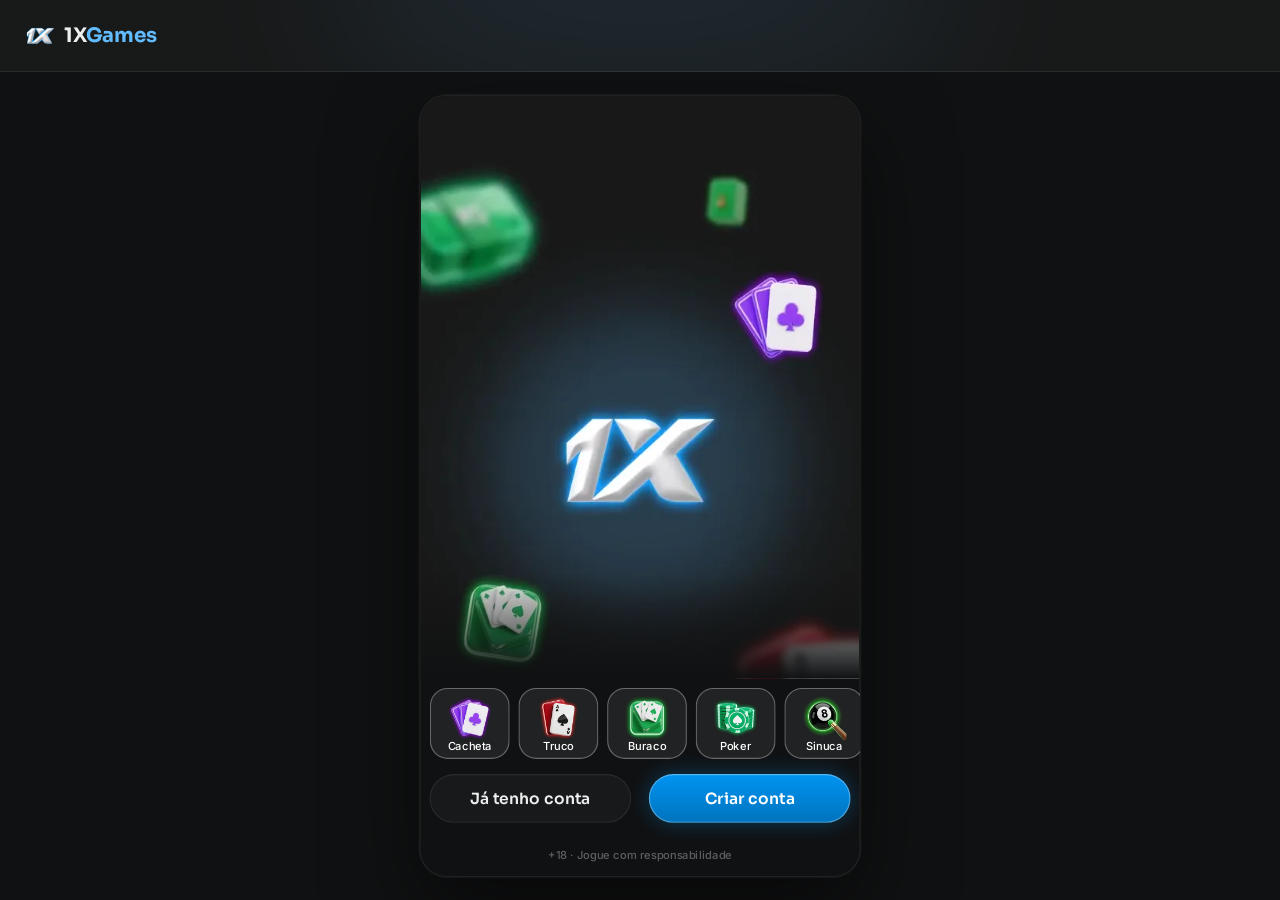
==== index.html @ 88bbfc56 "Loja por classe + O Grande Assalto completa (como no EstrelaGames eb42a3c): famílias em 3 classes (O" ====
<!doctype html>
<html lang="pt-BR">
<head>
<meta charset="utf-8">
<meta name="viewport" content="width=device-width, initial-scale=1, viewport-fit=cover, user-scalable=no">
<meta name="robots" content="noindex, nofollow">
<meta name="theme-color" content="#141e2a">
<meta name="mobile-web-app-capable" content="yes">
<meta name="apple-mobile-web-app-capable" content="yes">
<meta name="apple-mobile-web-app-status-bar-style" content="black-translucent">
<title>1X Games · protótipo</title>
<link rel="icon" href="assets/ui/logo_icon.webp">
<link rel="preconnect" href="https://fonts.googleapis.com">
<link rel="preconnect" href="https://fonts.gstatic.com" crossorigin>
<link rel="stylesheet" href="https://fonts.googleapis.com/css2?family=Inter:wght@400;500;600;700&family=Sora:wght@600;700;800&display=swap">
<link rel="stylesheet" href="css/tokens.css?v=1x-11202128">
<link rel="stylesheet" href="css/ui.css?v=1x-11202128">
<link rel="stylesheet" href="css/screens.css?v=1x-11202128">
<link rel="stylesheet" href="css/game.css?v=1x-11202128">
<link rel="stylesheet" href="css/desk.css?v=1x-11202128">
</head>
<body>
<svg width="0" height="0" style="position:absolute" aria-hidden="true">
  <defs><clipPath id="hexclip" clipPathUnits="objectBoundingBox"><path id="hexpath" d=""/></clipPath></defs>
  <symbol id="s-E" viewBox="0 0 16 20"><path d="M8 0C5 4 0 7.5 0 11.5C0 14 2 16 4.5 16C5.7 16 6.8 15.5 7.5 14.7C7.3 16.6 6.5 18.3 5 20H11C9.5 18.3 8.7 16.6 8.5 14.7C9.2 15.5 10.3 16 11.5 16C14 16 16 14 16 11.5C16 7.5 11 4 8 0Z"/></symbol>
  <symbol id="s-C" viewBox="0 0 20 18.4"><path d="M10 18.35L8.55 17.03C3.4 12.36 0 9.28 0 5.5C0 2.420 2.42 0 5.5 0C7.24 0 8.91 0.81 10 2.09C11.09 0.81 12.76 0 14.5 0C17.58 0 20 2.42 20 5.5C20 9.28 16.6 12.36 11.45 17.04L10 18.35Z"/></symbol>
  <symbol id="s-O" viewBox="0 0 15 20"><path d="M7.5 0L15 10L7.5 20L0 10L7.5 0Z"/></symbol>
  <symbol id="s-P" viewBox="0 0 18 18.5"><path d="M9 0C11.3 0 13.2 1.9 13.2 4.2C13.2 5 13 5.7 12.6 6.3C13 6.2 13.4 6.1 13.8 6.1C16.1 6.1 18 8 18 10.3C18 12.6 16.1 14.5 13.8 14.5C12.5 14.5 11.3 13.9 10.5 12.9C10.7 14.9 11.6 16.8 13.1 18.5H4.9C6.4 16.8 7.3 14.9 7.5 12.9C6.7 13.9 5.5 14.5 4.2 14.5C1.9 14.5 0 12.6 0 10.3C0 8 1.9 6.1 4.2 6.1C4.6 6.1 5 6.2 5.4 6.3C5 5.7 4.8 5 4.8 4.2C4.8 1.9 6.7 0 9 0Z"/></symbol>
  <symbol id="i-copy" viewBox="0 0 448 512"><path d="M208 0H332.1c12.7 0 24.9 5.1 33.9 14.1l67.9 67.9c9 9 14.1 21.2 14.1 33.9V336c0 26.5-21.5 48-48 48H208c-26.5 0-48-21.5-48-48V48c0-26.5 21.5-48 48-48zM48 128h80v64H64V448H256V416h64v48c0 26.5-21.5 48-48 48H48c-26.5 0-48-21.5-48-48V176c0-26.5 21.5-48 48-48z"/></symbol>
  <symbol id="i-share" viewBox="0 0 448 512"><path d="M352 224c53 0 96-43 96-96s-43-96-96-96s-96 43-96 96c0 4 .2 8 .7 11.9l-94.1 47C145.4 170.2 121.9 160 96 160c-53 0-96 43-96 96s43 96 96 96c25.9 0 49.4-10.2 66.6-26.9l94.1 47c-.5 3.9-.7 7.8-.7 11.9c0 53 43 96 96 96s96-43 96-96s-43-96-96-96c-25.9 0-49.4 10.2-66.6 26.9l-94.1-47c.5-3.9 .7-7.8 .7-11.9s-.2-8-.7-11.9l94.1-47C302.6 213.8 326.1 224 352 224z"/></symbol>
  <symbol id="i-wa" viewBox="0 0 448 512"><path d="M380.9 97.1C339 55.1 283.2 32 223.9 32c-122.4 0-222 99.6-222 222 0 39.1 10.2 77.3 29.6 111L0 480l117.7-30.9c32.4 17.7 68.9 27 106.1 27h.1c122.3 0 224.1-99.6 224.1-222 0-59.3-25.2-115-67.1-157zm-157 341.6c-33.2 0-65.7-8.9-94-25.7l-6.7-4-69.8 18.3L72 359.2l-4.4-7c-18.5-29.4-28.2-63.3-28.2-98.2 0-101.7 82.8-184.5 184.6-184.5 49.3 0 95.6 19.2 130.4 54.1 34.8 34.9 56.2 81.2 56.1 130.5 0 101.8-84.9 184.6-186.6 184.6zm101.2-138.2c-5.5-2.8-32.8-16.2-37.9-18-5.1-1.9-8.8-2.8-12.5 2.8-3.7 5.6-14.3 18-17.6 21.8-3.2 3.7-6.5 4.2-12 1.4-32.6-16.3-54-29.1-75.5-66-5.7-9.8 5.7-9.1 16.3-30.3 1.8-3.7.9-6.9-.5-9.7-1.4-2.8-12.5-30.1-17.1-41.2-4.5-10.8-9.1-9.3-12.5-9.5-3.2-.2-6.9-.2-10.6-.2-3.7 0-9.7 1.4-14.8 6.9-5.1 5.6-19.4 19-19.4 46.3 0 27.3 19.9 53.7 22.6 57.4 2.8 3.7 39.1 59.7 94.8 83.8 35.2 15.2 49 16.5 66.6 13.9 10.7-1.6 32.8-13.4 37.4-26.4 4.6-13 4.6-24.1 3.2-26.4-1.3-2.5-5-3.9-10.5-6.6z"/></symbol>
  <symbol id="i-pen" viewBox="0 0 512 512"><path d="M362.7 19.3L314.3 67.7 444.3 197.7l48.4-48.4c25-25 25-65.5 0-90.5L453.3 19.3c-25-25-65.5-25-90.5 0zm-71 71L58.6 323.5c-10.4 10.4-18 23.3-22.2 37.4L1 481.2C-1.5 489.7 .8 498.8 7 505s15.3 8.5 23.7 6.1l120.3-35.4c14.1-4.2 27-11.8 37.4-22.2L421.7 220.3 291.7 90.3z"/></symbol>
  <symbol id="i-plus" viewBox="0 0 448 512"><path d="M256 80c0-17.7-14.3-32-32-32s-32 14.3-32 32v144H48c-17.7 0-32 14.3-32 32s14.3 32 32 32h144v144c0 17.7 14.3 32 32 32s32-14.3 32-32V288h144c17.7 0 32-14.3 32-32s-14.3-32-32-32H256V80z"/></symbol>
  <symbol id="i-chev-l" viewBox="0 0 320 512"><path d="M9.4 233.4c-12.5 12.5-12.5 32.8 0 45.3l192 192c12.5 12.5 32.8 12.5 45.3 0s12.5-32.8 0-45.3L77.3 256 246.6 86.6c12.5-12.5 12.5-32.8 0-45.3s-32.8-12.5-45.3 0l-192 192z"/></symbol>
  <symbol id="i-chev-r" viewBox="0 0 320 512"><path d="M310.6 233.4c12.5 12.5 12.5 32.8 0 45.3l-192 192c-12.5 12.5-32.8 12.5-45.3 0s-12.5-32.8 0-45.3L242.7 256 73.4 86.6c-12.5-12.5-12.5-32.8 0-45.3s32.8-12.5 45.3 0l192 192z"/></symbol>
  <symbol id="i-chev-l-light" viewBox="0 0 320 512"><path d="M20.7 267.3c-6.2-6.2-6.2-16.4 0-22.6l192-192c6.2-6.2 16.4-6.2 22.6 0s6.2 16.4 0 22.6L54.6 256 235.3 436.7c6.2 6.2 6.2 16.4 0 22.6s-16.4 6.2-22.6 0l-192-192z"/></symbol>
  <symbol id="i-chev-r-light" viewBox="0 0 320 512"><path d="M299.3 244.7c6.2 6.2 6.2 16.4 0 22.6l-192 192c-6.2 6.2-16.4 6.2-22.6 0s-6.2-16.4 0-22.6L265.4 256 84.7 75.3c-6.2-6.2-6.2-16.4 0-22.6s16.4-6.2 22.6 0l192 192z"/></symbol>
  <symbol id="i-x" viewBox="0 0 384 512"><path d="M324.5 411.1c6.2 6.2 16.4 6.2 22.6 0s6.2-16.4 0-22.6L214.6 256 347.1 123.5c6.2-6.2 6.2-16.4 0-22.6s-16.4-6.2-22.6 0L192 233.4 59.5 100.9c-6.2-6.2-16.4-6.2-22.6 0s-6.2 16.4 0 22.6L169.4 256 36.9 388.5c-6.2 6.2-6.2 16.4 0 22.6s16.4 6.2 22.6 0L192 278.6 324.5 411.1z"/></symbol>
  <symbol id="i-search" viewBox="0 0 512 512"><path d="M384 208A176 176 0 1 0 32 208a176 176 0 1 0 352 0zM343.3 366C307 397.2 259.7 416 208 416C93.1 416 0 322.9 0 208S93.1 0 208 0S416 93.1 416 208c0 51.7-18.8 99-50 135.3L507.3 484.7c6.2 6.2 6.2 16.4 0 22.6s-16.4 6.2-22.6 0L343.3 366z"/></symbol>
  <symbol id="i-check" viewBox="0 0 512 512"><path d="M256 512A256 256 0 1 0 256 0a256 256 0 1 0 0 512zM369 209L241 337c-9.4 9.4-24.6 9.4-33.9 0l-64-64c-9.4-9.4-9.4-24.6 0-33.9s24.6-9.4 33.9 0l47 47L335 175c9.4-9.4 24.6-9.4 33.9 0s9.4 24.6 0 33.9z"/></symbol>
  <symbol id="i-eye" viewBox="0 0 576 512"><path d="M288 32c-80.8 0-145.5 36.8-192.6 80.6C48.6 156 17.3 208 2.5 243.7c-3.3 7.9-3.3 16.7 0 24.6C17.3 304 48.6 356 95.4 399.4C142.5 443.2 207.2 480 288 480s145.5-36.8 192.6-80.6c46.8-43.5 78.1-95.4 93-131.1c3.3-7.9 3.3-16.7 0-24.6c-14.9-35.7-46.2-87.7-93-131.1C433.5 68.8 368.8 32 288 32zM144 256a144 144 0 1 1 288 0 144 144 0 1 1 -288 0zm144-64c0 35.3-28.7 64-64 64c-7.1 0-13.9-1.2-20.3-3.3c-5.5-1.8-11.9 1.6-11.7 7.4c.3 6.9 1.3 13.8 3.2 20.7c13.7 51.2 66.4 81.6 117.6 67.9s81.6-66.4 67.9-117.6c-11.1-41.5-47.8-69.4-88.6-71.1c-5.8-.2-9.2 6.1-7.4 11.7c2.1 6.4 3.3 13.2 3.3 20.3z"/></symbol>
  <symbol id="i-send" viewBox="0 0 512 512"><path d="M498.1 5.6c10.1 7 15.4 19.1 13.5 31.2l-64 416c-1.5 9.7-7.4 18.2-16 23s-18.9 5.4-28 1.6L284 427.7l-68.5 74.1c-8.9 9.7-22.9 12.9-35.2 8.1S160 493.2 160 480V396.4c0-4 1.5-7.8 4.2-10.7L331.8 202.8c5.8-6.3 5.6-16-.4-22s-15.7-6.4-22-.7L106 360.8 17.7 316.6C7.1 311.3 .3 300.7 0 288.9s5.9-22.8 16.1-28.7l448-256c10.7-6.1 23.9-5.5 34 1.4z"/></symbol>
  <symbol id="i-star" viewBox="0 0 576 512"><path d="M316.9 18C311.6 7 300.4 0 288.1 0s-23.4 7-28.8 18L195 150.3 51.4 171.5c-12 1.8-22 10.2-25.7 21.7s-.7 24.2 7.9 32.7L137.8 329 113.2 474.7c-2 12 3 24.2 12.9 31.3s23 8 33.8 2.3l128.3-68.5 128.3 68.5c10.8 5.7 23.9 4.9 33.8-2.3s14.9-19.3 12.9-31.3L438.5 329 542.7 225.9c8.6-8.5 11.7-21.2 7.9-32.7s-13.7-19.9-25.7-21.7L381.2 150.3 316.9 18z"/></symbol>
  <symbol id="i-star-o" viewBox="0 0 576 512"><path d="M287.9 0c9.2 0 17.6 5.2 21.6 13.5l68.6 141.3 153.2 22.6c9 1.3 16.5 7.6 19.3 16.3s.5 18.1-5.9 24.5L433.6 328.4l26.2 155.6c1.5 9-2.2 18.1-9.7 23.5s-17.3 6-25.3 1.7l-137-73.2L151 509.1c-8.1 4.3-17.9 3.7-25.3-1.7s-11.2-14.5-9.7-23.5l26.2-155.6L31.1 218.2c-6.5-6.4-8.7-15.9-5.9-24.5s10.3-14.9 19.3-16.3l153.2-22.6L266.3 13.5C270.4 5.2 278.7 0 287.9 0zm0 79L235.4 187.2c-3.5 7.1-10.2 12.1-18.1 13.3L99 217.9 184.9 303c5.5 5.5 8.1 13.3 6.8 21L171.4 443.7l105.2-56.2c7.1-3.8 15.6-3.7 22.6 0l105.2 56.2L384.2 324.1c-1.3-7.7 1.2-15.5 6.8-21l85.9-85.1L358.6 200.5c-7.8-1.2-14.6-6.1-18.1-13.3L287.9 79z"/></symbol>
</svg>

<!-- desktop (js/desk.js): header largo, menu e chat ao vivo em volta da coluna 9:16 -->
<header class="dkh" id="dkh"></header>
<aside class="dkl" id="dkl" aria-label="Menu"></aside>
<aside class="dkr" id="dkr" aria-label="Chat ao vivo"></aside>

<div class="stage-wrap"><div class="phone" id="phone">
  <div class="status" aria-hidden="true"><span>9:41</span><span class="island"></span>
    <span class="icons"><svg width="18" height="12" viewBox="0 0 18 12" fill="#fff"><rect x="0" y="8" width="3" height="4" rx="1"/><rect x="5" y="5.5" width="3" height="6.5" rx="1"/><rect x="10" y="3" width="3" height="9" rx="1"/><rect x="15" y="0" width="3" height="12" rx="1"/></svg><svg width="16" height="12" viewBox="0 0 16 12" fill="#fff"><path d="M8 2.2c2.3 0 4.4.9 6 2.4l1.1-1.1A10 10 0 0 0 8 .6 10 10 0 0 0 .9 3.5L2 4.6a8.4 8.4 0 0 1 6-2.4zm0 3.3c1.4 0 2.7.5 3.7 1.4l1.1-1.1A7 7 0 0 0 8 3.9a7 7 0 0 0-4.8 1.9l1.1 1.1c1-.9 2.3-1.4 3.7-1.4zm0 3.3c.6 0 1.1.2 1.5.6L8 11 6.5 9.4c.4-.4.9-.6 1.5-.6z"/></svg><svg width="27" height="13" viewBox="0 0 27 13" fill="none"><rect x=".5" y=".5" width="23" height="12" rx="3.5" stroke="#fff" opacity=".4"/><rect x="2" y="2" width="20" height="9" rx="2" fill="#fff"/><rect x="25" y="4.5" width="1.6" height="4" rx=".8" fill="#fff" opacity=".4"/></svg></span>
  </div>
  <div class="app" id="app">
    <!-- telas do app (renderizadas pelo js/screens.js) -->
    <section class="scr" id="view"></section>

    <!-- tela de jogo: os motores (js/games.js) desenham dentro dela -->
    <section class="scr game-scr" id="scr-game" hidden>
      <header class="hud" id="hud"></header>
      <div class="jogo" id="jogo"><div class="board" id="board"></div></div>
      <nav class="mnav" id="mnav">
        <button data-g="voltar"><span class="back"><svg><use href="#i-chev-l-light"/></svg></span><span>Voltar</span></button>
        <button data-g="chat"><img class="ic" src="assets/icons/chat.webp" alt=""><span>Chat</span></button>
        <button data-g="mesa"><img class="ic" src="assets/icons/friends.webp" alt=""><span>Mesa</span></button>
        <button data-g="voz"><img class="ic" id="micIco" src="assets/icons/microphone-off.webp" alt=""><span>Voz</span></button>
        <button data-g="ajustes"><img class="ic" src="assets/icons/gear.webp" alt=""><span>Ajustes</span></button>
      </nav>
    </section>

    <div class="toast" id="toast"><span class="hint-pill" id="toastTxt"></span></div>
    <div id="sheet"></div>
    <div id="overlay"></div>
  </div>
</div></div>

<script src="js/core.js?v=1x-11202128"></script>
<script src="js/ui.js?v=1x-11202128"></script>
<script src="js/screens.js?v=1x-11202128"></script>
<script src="js/loja.js?v=1x-11202128"></script>
<script src="js/social.js?v=1x-11202128"></script>
<script src="js/torneios.js?v=1x-11202128"></script>
<script src="js/sala.js?v=1x-11202128"></script>
<script src="js/games.js?v=1x-11202128"></script>
<script src="js/sinuca.js?v=1x-11202128"></script>
<script src="js/desk.js?v=1x-11202128"></script>
<script src="js/boot.js?v=1x-11202128"></script>
</body>
</html>
---- css/tokens.css ----
/* 1X Games · tokens do DS EstrelaGames (Rjx31bgpOt4m1U8DVKyWtd · modo 1X Games), valores resolvidos 1:1 */
:root{
  color-scheme: dark;
  /* background */
  --bg-default:#101112; --bg-subtle:#181919; --bg-strong:#212223; --bg-raised:#28292a; --bg-inset:#010101; --bg-highlight:#ffffff14; --bg-chrome:#181919; --bg-divider:#28292a; --bg-band:#00000052;
  --bga-default-50:#10111280; --bga-default-75:#101112bf; --bga-subtle-50:#18191980; --bga-subtle-75:#181919bf;
  --bga-strong-25:#21222340; --bga-strong-50:#21222380; --bga-strong-75:#212223bf;
  --bga-secondary-16:#62bbff29; --bga-secondary-32:#62bbff52; --bga-accent-12:#ffc8411f;
  /* border */
  --border-muted:#ffffff14; --border-default:#212223; --border-strong:#383a3b; --border-focus:#0094f2;
  --border-hl-top:#ffffff29; --border-gold-top:#c5e5ffe5; --border-gold-bottom:#0094f25c;
  /* text */
  --text-default:#edeeee; --text-muted:#b0b4b6; --text-link:#62bbff; --text-subtle:#5d6062; --text-disabled:#454849;
  --text-brand:#62bbff; --text-success:#52de7e; --text-error:#ff6b6e; --text-prize:#ffc841;
  --text-on-color:#ffffff; --text-on-color-muted:#ffffffd9; --text-on-color-subtle:#ffffffb2; --text-on-light:#101112;
  /* system */
  --sys-info:#14a0ff; --sys-success:#2cc160; --sys-success-strong:#8cf0a9; --sys-warning:#ffbe2e; --sys-error:#ef4452;
  --sysa-success-25:#2cc16040; --sysa-error-25:#ef445240; --sysa-info-25:#3b74f540;
  --notification-error:#ef4452;
  /* effects */
  --hl-subtle:#ffffff29; --hl:#ffffff52; --hl-strong:#ffffff7a;
  --shadow-faint:#0000001f; --shadow-subtle:#0000003d; --shadow:#00000066; --shadow-strong:#00000080;
  --glow-info:#0094f252; --glow-accent:#ffbe2e52; --glow-success:#52de7ea3; --glow-gold:#62bbff52; --glow-blue:#62bbff; --glow-red:#ff6b6e;
  /* surfaces */
  --surface-card-top:#181919; --surface-card-bottom:#101112; --surface-elevated-top:#28292a; --surface-elevated-bottom:#181919;
  /* buttons */
  --btn-primary-top:#0094f2; --btn-primary-bg:#0073bd; --btn-secondary-border:#14a0ff;
  --btn-disabled-top:#28292a; --btn-disabled-bg:#28292a; --btn-disabled-text:#454849;
  /* tabs */
  --tab-default-text:#b0b4b6; --tab-container:#212223; --input-border:#212223;
  --tab-padrao:#0094f2; --tab-padrao-tint:#0094f23d; --tab-rosa:#e93d82; --tab-rosa-tint:#e93d823d;
  /* games */
  --game-truco:#e5484d; --game-paulista:#3b74f5; --game-cacheta:#8752f2; --game-tranca:#2cc160; --game-buraco:#1f9a4a;
  --game-poker:#0fa968; --game-sinuca:#2fa35a; --game-todos:#14a0ff; --game-domino:#14b8a6; --game-dama:#f76b15; --game-xadrez:#5b6cff;
  --game-paulista-tint:#3b74f53d; --game-truco-tint:#e5484d3d; --game-cacheta-tint:#8752f23d; --game-buraco-tint:#1f9a4a3d; --game-poker-tint:#0fa9683d; --game-sinuca-tint:#2fa35a3d;
  /* crew */
  --crew-engenheiro:#4fb3ff; --crew-comandante:#f5c542; --crew-piloto:#ff5a36; --crew-navegador:#e86bff; --crew-explorador:#4dffb8;
  --crew-bar:#ff9f43; --crew-reis:#34d399; --crew-nobru:#3d8bff; --crew-inhui:#ff4fb0;
  /* famílias da página Skins (mesma cor da chamada do Truco) */
  --crew-laje:#ff7f50; --crew-portaria:#3ddc84; --crew-live:#b45cff; --crew-feira:#ffa62b; --crew-navalha:#ff4fb0; --crew-varzea:#5be37d; --crew-oficina:#3db8ff; --crew-posto:#ff3b4a; --crew-fliper:#a45cff; --crew-grau:#4fa3ff; --crew-palpite:#f2b233; --crew-assalto:#ff4fa3;
  /* stake / table */
  --stake-padrao-top:#004f87; --stake-padrao-bottom:#022947; --stake-iniciante-top:#1f9a4a; --stake-iniciante-bottom:#1f502c;
  --table-card-top:#1f5a4a; --table-card-bottom:#0f2e2a; --table-stake:#ffc841;
  --plus-bg:#52de7e; --plus-icon:#101112;
  --btn-success-top:#52de7e; --btn-success-bg:#1f9a4a; /* DS button-glass ☰ Type=Success (Comprar) */
  /* cards */
  --card-face:#ffffff; --card-border:#9ea2a4; --suit-red:#c72c3d; --suit-black:#141922; --back-top:#00609e; --back-bottom:#003362;
  /* seat timer */
  --seat-timer-track:#ffffff1f; --seat-timer:#14a0ff;
  /* type */
  --f-display:"Sora", "Inter", system-ui, sans-serif;
  --f-ui:"Inter", system-ui, -apple-system, sans-serif;
  --f-call:"Industry", "Sora", sans-serif;
  /* marca · 1X Games (sobrescreve) */
  --back-top:#00609e; --back-bottom:#022947; --btn-primary-text:#ffffff; --crew-nobru:#14A0FF; --crew-inhui:#14A0FF; --crew-rainha1x:#62BBFF;
}
/* estilos de texto do DS */
.t-d3xl{font:700 64px/1.2 var(--f-display);letter-spacing:-.02em}
.t-d2xl{font:700 48px/1.2 var(--f-display);letter-spacing:-.02em}
.t-dxl{font:700 40px/1.2 var(--f-display);letter-spacing:-.02em}
.t-dl{font:700 32px/1.2 var(--f-display);letter-spacing:-.02em}
.t-dm{font:700 24px/1.2 var(--f-display);letter-spacing:-.01em}
.t-ds{font:700 20px/1.2 var(--f-display);letter-spacing:-.01em}
.t-dxs{font:600 16px/1.2 var(--f-display)}
.t-d2xs{font:600 14px/1.2 var(--f-display)}
.t-d3xs{font:600 12px/1.2 var(--f-display)}
.t-hm{font:700 20px/1.2 var(--f-ui)}
.t-ll{font:500 16px/1 var(--f-ui)} .t-lm{font:500 14px/1 var(--f-ui)} .t-ls{font:500 12px/1 var(--f-ui)} .t-lxs{font:500 10px/1 var(--f-ui)} .t-l2xs{font:500 8px/1 var(--f-ui)}
.t-link{font:700 12px/1.5 var(--f-ui)}
.t-p2xl{font:400 20px/1.5 var(--f-ui)} .t-pm{font:400 14px/1.5 var(--f-ui)} .t-ps{font:400 12px/1.5 var(--f-ui)}
---- css/ui.css ----
/* EstrelaGames · base + componentes do DS (Apple Gamer Style · Glass). Medidas 1:1 com o Figma (frame 375). */
*{box-sizing:border-box}
html,body{height:100%;margin:0}
body{background:#05080c;color:var(--text-default);font-family:var(--f-ui);-webkit-font-smoothing:antialiased;overflow:hidden;-webkit-text-size-adjust:100%}
button{font:inherit;color:inherit;border:0;background:none;padding:0;margin:0;cursor:pointer;-webkit-tap-highlight-color:transparent;text-align:inherit}
button:focus-visible,[role="button"]:focus-visible{outline:2px solid var(--border-focus);outline-offset:2px}
/* cards clicáveis são div[role=button]: o WebKit (iPhone) não estica os filhos de um <button> com flex */
[role="button"]{cursor:pointer;-webkit-tap-highlight-color:transparent;-webkit-user-select:none;user-select:none;outline:0}
input{font:inherit;color:inherit;border:0;background:none;outline:0;padding:0;margin:0;min-width:0}
img,video{display:block;max-width:100%;user-select:none;-webkit-user-drag:none}
video::-webkit-media-controls,video::-webkit-media-controls-start-playback-button,video::-webkit-media-controls-overlay-play-button{display:none!important;-webkit-appearance:none} /* sem botão de play: os vídeos são fundo */
svg{display:block}
[hidden]{display:none!important}
.ic{flex:none;object-fit:contain;pointer-events:none}

/* ---------- aparelho ---------- */
.stage-wrap{position:fixed;inset:0;display:flex;align-items:center;justify-content:center}
.phone{position:relative;width:375px;height:812px;background:var(--bg-subtle);overflow:hidden;border-radius:48px;box-shadow:0 0 0 10px #0c1016,0 0 0 11px #2a3340,0 40px 80px rgba(0,0,0,.6);transform-origin:center;display:flex;flex-direction:column}
.status{position:relative;flex:none;height:44px;display:flex;align-items:center;justify-content:space-between;padding:0 26px 0 32px;font:600 15px/1 var(--f-ui);background:var(--bg-subtle);z-index:60;pointer-events:none}
.status .island{position:absolute;left:50%;top:10px;width:118px;height:32px;margin-left:-59px;border-radius:20px;background:#000}
.status .icons{display:flex;gap:6px;align-items:center}
.app{position:relative;flex:1;min-height:0;overflow:hidden}
@media (max-width:520px){
  .phone{width:100vw;height:100vh;height:100dvh;border-radius:0;box-shadow:none;transform:none!important}
  .status{display:none}
  .app{padding-top:env(safe-area-inset-top,0px)}
}
.scr{position:absolute;inset:0;display:flex;flex-direction:column;background:var(--bg-subtle);overflow:hidden}
.app>.scr{top:env(safe-area-inset-top,0px)}
@media (min-width:521px){.app>.scr{top:0}}
.scroll{flex:1;min-height:0;overflow-y:auto;overflow-x:hidden;-webkit-overflow-scrolling:touch;scrollbar-width:none;overscroll-behavior:contain}
.scroll::-webkit-scrollbar,.hscroll::-webkit-scrollbar{display:none}
/* linha com rolagem lateral: sem clip, sangra até a borda da tela (regra Oct 26) */
.hscroll{display:flex;overflow-x:auto;overflow-y:visible;scrollbar-width:none;margin:0 -8px;padding:0 8px;scroll-padding:0 8px;-webkit-overflow-scrolling:touch}

/* ---------- ícones 3D ---------- */
.i16{width:16px;height:16px}.i20{width:20px;height:20px}.i24{width:24px;height:24px}.i28{width:28px;height:28px}.i32{width:32px;height:32px}.i36{width:36px;height:36px}.i40{width:40px;height:40px}.i48{width:48px;height:48px}

/* ---------- header-game (Mobile · Glass) ---------- */
.hdr{position:relative;flex:none;height:64px;display:flex;align-items:center;gap:4px;padding:8px 12px;background:var(--bg-subtle);overflow:hidden;z-index:20}
.hdr::before{content:"";position:absolute;left:48px;top:-70px;width:280px;height:140px;border-radius:50%;background:var(--glow-blue);filter:blur(60px);opacity:.15;pointer-events:none}
.hdr .side{position:relative;flex:1;min-width:0;display:flex;align-items:center;gap:4px}
.hdr .logo{width:24px;height:36px;display:grid;place-items:center;flex:none}
.hdr .logo img{width:25px;height:24px}
.cpill{flex:1;min-width:0;height:34px;display:flex;align-items:center;gap:2px;padding:4px;border-radius:999px;background:linear-gradient(90deg,#52de7e1a,#21222306),var(--bga-strong-50);box-shadow:inset 0 0 0 1px var(--border-muted);overflow:hidden}
.cpill.bonus{padding:4px 8px 4px 4px;background:linear-gradient(90deg,#21222306,#ffc8411a),var(--bga-strong-50)}
.cpill .ic{width:24px;height:24px}
.cpill .t{flex:1;min-width:0;display:flex;flex-direction:column;gap:2px;text-align:left}
.cpill .t small{font:500 8px/1 var(--f-ui);color:var(--text-muted)}
.cpill .t b{font:700 12px/10px var(--f-ui);color:var(--text-default);white-space:nowrap;overflow:hidden;text-overflow:ellipsis}
.cpill.bonus .t b{color:var(--text-prize)}
.cpill .plus{width:20px;height:20px;border-radius:10px;background:var(--plus-bg);display:grid;place-items:center;flex:none}
.cpill .plus svg{width:12px;height:12px;fill:var(--plus-icon)}
/* saldo com seta: abre o dropdown (DS header-game ◉ Expanded) */
.cpill .chev{width:20px;height:20px;display:grid;place-items:center;flex:none}
.cpill .chev svg{width:10px;height:10px;fill:var(--text-muted);transform:rotate(90deg);transition:transform .2s}
.cpill.open{box-shadow:inset 0 0 0 1px var(--border-strong)} .cpill.open .chev svg{transform:rotate(-90deg)}
.hdr .hbuy{flex:1;min-width:0}
/* dropdown do saldo (DS balance-panel) · celular: preso embaixo do header */
.baldrop{position:absolute;left:0;right:0;top:64px;bottom:0;z-index:45;background:var(--bga-default-75);animation:fade .15s both}
.balp{display:flex;flex-direction:column;gap:16px;max-height:100%;overflow:auto;padding:16px 16px 24px;background:var(--bg-subtle);border-radius:0 0 24px 24px;box-shadow:inset 0 -1px 0 var(--hl-subtle),0 16px 40px rgba(0,0,0,.4);animation:balIn .22s cubic-bezier(.2,.8,.2,1) both}
@keyframes balIn{from{transform:translateY(-12px);opacity:0}}
.balp .top{display:flex;justify-content:space-between;align-items:center}
.balp .top small{font:500 12px/1.2 var(--f-ui);color:var(--text-muted)}
.balp .tv{display:flex;align-items:center;gap:4px}
.balp .eye,.balp .x{display:grid;place-items:center;width:28px;height:28px}
.balp .eye svg{width:20px;height:20px;fill:var(--text-muted)}
.balp .x svg{width:12px;height:12px;fill:var(--text-muted);transform:rotate(-90deg)}
.balp .rows{display:flex;flex-direction:column;gap:12px}
.balp .kv{display:flex;justify-content:space-between;gap:12px;font:400 14px/1.4 var(--f-ui);color:var(--text-muted)}
.balp .kv b{font-weight:400;color:var(--text-default);font-variant-numeric:tabular-nums;text-align:right}
.balp hr{border:0;height:1px;background:var(--border-muted);margin:0}
.balp .acts{display:flex;gap:12px} .balp .acts .btn{flex:1}
/* Bônus Fidelidade (DS _loyalty-bonus): Resgatar quando tem valor · Juntando com a seta que abre as regras */
.fid{display:flex;flex-direction:column;gap:12px;padding:8px 12px 8px 8px;border-radius:24px;background:var(--bga-strong-50);box-shadow:inset 0 0 0 1px var(--border-muted)}
.fid.ready{flex-direction:row;align-items:center;gap:8px}
.fid .ic{width:28px;height:28px;flex:none}
.fid .t{flex:1;min-width:0;display:flex;flex-direction:column;gap:2px;text-align:left}
.fid .t b{font:400 14px/1.3 var(--f-ui);color:var(--text-default)}
.fid .t small{font:500 10px/1.2 var(--f-ui);color:var(--text-muted)}
.fid .v{font:400 14px/1 var(--f-ui);font-variant-numeric:tabular-nums}
.fid .row{display:flex;align-items:center;gap:8px;width:100%}
.fid .chev{width:20px;height:20px;display:grid;place-items:center;flex:none}
.fid .chev svg{width:10px;height:10px;fill:var(--text-muted);transform:rotate(90deg);transition:transform .2s}
.fid.open{border-radius:16px;padding:8px 12px 12px 8px} .fid.open .chev svg{transform:rotate(-90deg)}
.fid .more{display:flex;flex-direction:column;gap:12px}
.fid .wk{display:flex;flex-direction:column;gap:4px;padding:12px;border-radius:12px;background:var(--bga-default-50);box-shadow:inset 0 0 0 1px var(--border-muted)}
.fid .wk small{font:500 12px/1.2 var(--f-ui);color:var(--text-muted)}
.fid .wk b{font:700 20px/1.2 var(--f-display);color:var(--text-prize);font-variant-numeric:tabular-nums}
.fid p{margin:0;font:400 12px/1.5 var(--f-ui);color:var(--text-muted)}
.fid .kv{font-size:12px}
.hbell{position:relative;width:36px;height:36px;border-radius:18px;background:var(--bga-strong-50);box-shadow:inset 0 0 0 1px var(--border-muted);display:grid;place-items:center;flex:none}
.hbell .ic{width:28px;height:28px}
.hbell i{position:absolute;left:28px;top:0;width:8px;height:8px;border-radius:50%;background:var(--notification-error)}
.hbell i[hidden]{display:none}

/* ---------- header-avatar (hexágono com borda da tripulação) ---------- */
.hav{position:relative;display:inline-block;flex:none;width:var(--w,44px);height:var(--h,48px)}
.hav .gl{position:absolute;left:-4.5%;top:0;width:109%;aspect-ratio:1;border-radius:50%;background:var(--cc);filter:blur(calc(var(--w,44px) * .16));opacity:.45;pointer-events:none}
.hav .hx{position:absolute;inset:0;-webkit-clip-path:url(#hexclip);clip-path:url(#hexclip);background:var(--cc)}
.hav .hx img{position:absolute;inset:2px;width:calc(100% - 4px);height:calc(100% - 4px);object-fit:cover;object-position:center top;-webkit-clip-path:url(#hexclip);clip-path:url(#hexclip);background:var(--bg-raised)}
.hav .on{position:absolute;left:77%;top:75%;width:23%;aspect-ratio:1;border-radius:50%;background:var(--sys-success);box-shadow:0 0 0 1.5px var(--bg-subtle)}
.hav.xs{--w:24px;--h:26px}.hav.s{--w:32px;--h:35px}.hav.m{--w:44px;--h:48px}.hav.l{--w:56px;--h:60px}
.hav.xs .hx img,.hav.s .hx img{inset:1.5px;width:calc(100% - 3px);height:calc(100% - 3px)}
.hav.empty{height:var(--w)}
.hav.empty .av0{position:absolute;inset:4.5%;width:91%;height:91%}
.hav.empty .add{position:absolute;left:63.6%;top:63.6%;width:27.3%;height:27.3%;border-radius:50%;background:var(--plus-bg);box-shadow:0 0 0 1.2px var(--bg-subtle);display:grid;place-items:center}
.hav.empty .add svg{width:58%;height:58%;fill:var(--plus-icon)}

/* ---------- avatar circular (avatar-estrela-games) ---------- */
.av{position:relative;display:inline-block;vertical-align:middle;flex:none;width:var(--s,48px);height:var(--s,48px);border-radius:50%;background:linear-gradient(180deg,var(--surface-elevated-top),var(--surface-elevated-bottom));box-shadow:inset 0 0 0 var(--bw,2px) #ffffff29}
.av img{position:absolute;inset:var(--bw,2px);width:calc(100% - 2*var(--bw,2px));height:calc(100% - 2*var(--bw,2px));border-radius:50%;object-fit:cover;object-position:center top}
.av.s{--s:32px;--bw:1px}.av.m{--s:48px;--bw:2px}.av.l{--s:80px;--bw:3px}.av.xl{--s:120px;--bw:4px}
.av .lvl{position:absolute;left:50%;bottom:-4px;transform:translateX(-50%);padding:1px 6px;border-radius:999px;background:var(--bg-raised);box-shadow:0 0 0 2px var(--bg-default);font:600 12px/14px var(--f-display);white-space:nowrap}
.av.empty .ph{position:absolute;inset:25%;width:50%;height:50%;fill:#ffffff52}
.av .addb{position:absolute;left:63.3%;top:63.3%;width:36.7%;height:36.7%;border-radius:50%;background:var(--plus-bg);display:grid;place-items:center;box-shadow:0 0 0 3px var(--bg-subtle)}
.av .addb svg{width:50%;height:50%;fill:#fff}

/* ---------- navbar-glass ---------- */
.nav{position:absolute;left:16px;right:16px;bottom:calc(12px + env(safe-area-inset-bottom,0px));height:64px;display:flex;align-items:stretch;padding:4px;border-radius:24px;background:var(--bga-strong-75);box-shadow:inset 0 0 0 1px var(--border-muted);-webkit-backdrop-filter:blur(24px);backdrop-filter:blur(24px);z-index:30}
.nav>button{position:relative;flex:1;min-width:0;display:flex;flex-direction:column;align-items:center;justify-content:center;border-radius:20px}
.nav>button .ic{width:32px;height:32px;opacity:.75}
.nav>button>span{font:500 10px/1 var(--f-ui);color:var(--text-subtle);white-space:nowrap}
.nav>button.on{flex:none;width:104px;justify-content:flex-end;gap:2px;padding-bottom:6px;background:var(--bga-secondary-16);box-shadow:inset 0 0 0 1px var(--hl-subtle),0 0 20px var(--glow-info)}
.nav>button.on .ic{position:absolute;left:28px;top:-14px;width:48px;height:48px;opacity:1}
.nav>button.on .lr{width:100%;display:flex;align-items:center;justify-content:space-between;padding:0 8px}
.nav>button.on .lr span{font:500 10px/1 var(--f-ui);color:var(--text-on-color)}
.nav .lr i{width:16px;height:16px;display:grid;place-items:center}
.nav .lr svg{width:10px;height:16px;fill:var(--text-on-color)}

/* ---------- game-block ---------- */
.gb{position:relative;flex:none;width:72px;height:64px;border-radius:16px;display:flex;flex-direction:column;align-items:center;justify-content:center;padding:4px 0;background:var(--tab-container);box-shadow:inset 0 0 0 1px var(--hl);font:500 10px/1 var(--f-ui);color:var(--text-on-color);white-space:nowrap}
.gb .ic{width:40px;height:40px}
.gb.on{justify-content:flex-end;padding:0 0 6px;background:var(--gc);box-shadow:0 4px 12px var(--gs,transparent)}
.gb.on .ic{position:absolute;left:50%;top:-12px;width:60px;height:60px;margin-left:-30px}
.gb .lk{position:absolute;right:4px;top:4px;width:14px;height:14px;opacity:.8}
.gb.on .lk{display:none}
.games-row{gap:8px;padding-top:12px;margin-top:-12px}
.games-row .gb{width:72px}

/* ---------- tabs ---------- */
.tabs{display:flex;gap:2px;height:44px;padding:4px;border-radius:12px;background:var(--bg-raised);box-shadow:inset 0 0 0 1px var(--input-border)}
.tabs>button{position:relative;flex:1;min-width:0;height:34px;border-radius:8px;display:flex;align-items:center;justify-content:center;padding:8px 16px;font:500 12px/1 var(--f-ui);color:var(--tab-default-text);white-space:nowrap}
.tabs>button.on{background:var(--tc-tint);font:700 12px/18px var(--f-ui);color:var(--text-default)}
.tabs>button.on::after{content:"";position:absolute;left:50%;bottom:0;width:24px;height:3px;margin-left:-12px;border-radius:2px;background:var(--tc);box-shadow:0 0 8px var(--tc)}
.tabs>button .lk{font:500 9px/1 var(--f-ui);margin-left:4px;opacity:.7}
.tabs{--tc:var(--tab-padrao);--tc-tint:var(--tab-padrao-tint)}
.tabs.t-azul{--tc:var(--game-paulista);--tc-tint:var(--game-paulista-tint)}
.tabs.t-vermelha{--tc:var(--game-truco);--tc-tint:var(--game-truco-tint)}
.tabs.t-roxa{--tc:var(--game-cacheta);--tc-tint:var(--game-cacheta-tint)}
.tabs.t-verde{--tc:var(--game-buraco);--tc-tint:var(--game-buraco-tint)}
.tabs.t-rosa{--tc:var(--tab-rosa);--tc-tint:var(--tab-rosa-tint)}

/* ---------- button-glass ---------- */
.btn{display:inline-flex;align-items:center;justify-content:center;gap:8px;white-space:nowrap;transition:transform .12s,filter .12s;flex:none}
.btn:active{transform:scale(.97)}
.btn.l{height:48px;padding:0 24px;border-radius:24px;font:600 16px/1.2 var(--f-display)}
.btn.m{height:40px;padding:0 20px;border-radius:20px;font:600 14px/1.2 var(--f-display)}
.btn.s{height:32px;padding:0 16px;border-radius:16px;font:600 12px/1.2 var(--f-display)}
.btn.xl{height:56px;padding:0 24px;border-radius:28px;font:600 16px/1.2 var(--f-display)}
.btn.m44{height:44px;border-radius:22px}
.btn.pri{background:linear-gradient(180deg,var(--btn-primary-top),var(--btn-primary-bg));box-shadow:inset 0 0 0 1px var(--hl),0 0 20px var(--glow-info);color:var(--btn-primary-text)}
.btn.sec{background:var(--bga-strong-50);box-shadow:inset 0 0 0 1px var(--border-muted);color:var(--text-default)}
.btn.ok{background:linear-gradient(180deg,var(--btn-success-top),var(--btn-success-bg));box-shadow:inset 0 0 0 1px var(--hl),0 0 20px var(--glow-success);color:#fff}
.btn:disabled,.btn.dis{background:var(--btn-disabled-bg);box-shadow:none;color:var(--btn-disabled-text);pointer-events:none}
.btn.danger-txt{background:none;box-shadow:none;color:var(--text-error);font:500 14px/1 var(--f-ui)}
.btn.fill{flex:1;min-width:0}
.btn.wide{width:100%}
.btn .ic{width:20px;height:20px}

/* ---------- button-icon ---------- */
.bicon{width:40px;height:40px;border-radius:20px;display:grid;place-items:center;flex:none;background:var(--bga-strong-50);box-shadow:inset 0 0 0 1px var(--border-muted)}
.bicon .ic{width:24px;height:24px}
.bicon.s{width:32px;height:32px;border-radius:16px}.bicon.s .ic{width:20px;height:20px}
.bicon svg{width:14px;height:14px;fill:var(--text-default)}
.bicon.s28{width:28px;height:28px;border-radius:14px}.bicon.s28 svg{width:16px;height:16px}

/* ---------- tag ---------- */
.tag{display:inline-flex;align-items:center;gap:4px;padding:2px 8px;border-radius:999px;font:400 12px/18px var(--f-ui);white-space:nowrap;flex:none}
.tag.neutral{background:#ffffff14;color:var(--text-muted)}
.tag.gold{padding:3px 8px;background:#62bbff29;color:#fff;box-shadow:inset 0 0 0 1px #c5e5ff8c}
.tag.success{background:var(--sys-success);color:var(--bg-default)}
.tag.danger{background:var(--sys-error);color:var(--text-default)}
.tag.info{background:var(--sys-info);color:var(--text-default)}
.tag.live{background:var(--sys-error);color:var(--text-default)}
.tag.beginner{background:var(--game-buraco);color:var(--text-default)}

/* ---------- section-title ---------- */
.stitle{display:flex;align-items:center;justify-content:space-between;gap:16px}
.stitle .tx{flex:1;min-width:0;display:flex;flex-direction:column;gap:2px}
.stitle b{font:700 20px/1.2 var(--f-display);letter-spacing:-.01em}
.stitle small{font:500 12px/1 var(--f-ui);color:var(--text-muted)}
.trow{display:flex;align-items:center;justify-content:space-between;gap:8px}
.trow b{font:600 14px/1.2 var(--f-display)}
.trow small{font:500 10px/1 var(--f-ui);color:var(--text-subtle)}

/* ---------- page-top ---------- */
.ptop{flex:none;display:flex;align-items:center;justify-content:space-between;gap:8px;padding:8px;min-height:45px}
.ptop .l{display:flex;align-items:center;gap:8px;min-width:0}
.ptop .back{width:28px;height:28px;border-radius:14px;display:grid;place-items:center;background:var(--bga-strong-50);box-shadow:inset 0 0 0 1px var(--border-muted);flex:none}
.ptop .back svg{width:10px;height:16px;fill:var(--text-default)}
.ptop .tx{display:flex;flex-direction:column;min-width:0}
.ptop .tx b{font:600 16px/1.2 var(--f-display);white-space:nowrap;overflow:hidden;text-overflow:ellipsis}
.ptop .tx small{display:flex;align-items:center;gap:4px;font:500 10px/1 var(--f-ui);color:var(--text-muted)}
.ptop .tx small i{width:6px;height:6px;border-radius:50%;background:var(--sys-success)}

/* ---------- input-search / input ---------- */
.search{display:flex;align-items:center;gap:8px;height:40px;padding:0 16px 0 12px;border-radius:20px;background:var(--bga-strong-50);box-shadow:inset 0 0 0 1px var(--border-muted)}
.search svg{width:16px;height:16px;fill:var(--text-muted);flex:none}
.search input{flex:1;font:500 12px/1 var(--f-ui);color:var(--text-default)}
.search input::placeholder{color:var(--text-muted)}
.field{display:flex;flex-direction:column;gap:8px}
.field>label{font:500 14px/1 var(--f-ui);color:var(--text-default)}
.field .box{display:flex;align-items:center;gap:8px;height:40px;padding:8px 12px;border-radius:12px;background:var(--bga-strong-50);box-shadow:inset 0 0 0 1px var(--border-muted)}
.field .box:focus-within{box-shadow:inset 0 0 0 1px var(--border-focus)}
.field .box input{flex:1;font:400 14px/1.5 var(--f-ui);color:var(--text-default)}
.field .box input::placeholder{color:var(--text-disabled)}
.field .box button svg{width:20px;height:20px;fill:var(--text-muted)}

/* ---------- otp ---------- */
.otp{display:flex;gap:8px;justify-content:center}
.otp .bx{width:48px;height:56px;border-radius:12px;background:#ffffff14;display:grid;place-items:center;font:700 24px/1.2 var(--f-display);color:var(--text-default);box-shadow:inset 0 0 0 1px var(--border-muted)}
.otp .bx.act{background:#ffffff1f;box-shadow:inset 0 0 0 2px var(--border-focus),0 0 12px var(--glow-info)}
.otp .bx.act::after{content:"";width:2px;height:24px;background:var(--border-focus);animation:blink 1s steps(1) infinite}
@keyframes blink{50%{opacity:0}}
.otp-in{position:absolute;opacity:0;pointer-events:none;width:1px;height:1px}

/* ---------- progress ---------- */
.prog{height:4px;border-radius:999px;background:#ffffff1f;overflow:hidden;flex:1}
.prog i{display:block;height:100%;border-radius:inherit;background:var(--tab-padrao);transition:width .3s}

/* ---------- stake-pill ---------- */
.stakes{position:relative;height:128px;overflow:hidden;margin:0 -8px}
.stakes .track{position:absolute;top:8px;left:50%;transform:translateX(-50%);display:flex;align-items:center;gap:8px;height:112px}
.sp{position:relative;flex:none;display:flex;flex-direction:column;border-radius:16px;padding:4px 4px 0;background:linear-gradient(180deg,var(--surface-elevated-top),var(--surface-card-bottom));box-shadow:inset 0 0 0 1px #ffffff29,0 16px 40px var(--shadow);transition:width .25s,height .25s}
.sp .st{position:relative;flex:1;align-self:stretch;border-radius:12px;display:flex;flex-direction:column;align-items:center;justify-content:center;gap:4px;background:linear-gradient(180deg,var(--stake-padrao-top),var(--stake-padrao-bottom));box-shadow:inset 0 0 0 1px var(--hl-subtle),inset 0 2px 8px var(--shadow)}
.sp .v{display:flex;align-items:center;gap:4px;font:600 14px/1.2 var(--f-display);white-space:nowrap}
.sp .v .ic{width:14px;height:14px}
.sp .q{position:absolute;top:4px;right:4px;display:flex;align-items:center;gap:3px;padding:2px 5px;border-radius:8px;background:var(--bga-strong-50);font:500 8px/1 var(--f-ui);white-space:nowrap}
.sp .q::before{content:"";width:5px;height:5px;border-radius:50%;background:var(--sys-success)}
.sp .tg{padding:2px 6px;border-radius:6px;background:var(--bga-strong-50);font:500 8px/1 var(--f-ui);color:var(--text-success)}
.sp .ft{flex:none;display:flex;align-items:center;justify-content:center;gap:3px;padding:4px 0 5px;white-space:nowrap}
.sp .ft small{font:500 8px/1 var(--f-ui);color:var(--text-muted)}
.sp .ft b{font:500 8px/1 var(--f-ui)}
.sp.ini .st{background:linear-gradient(180deg,var(--stake-iniciante-top),var(--stake-iniciante-bottom))}
.sp.S{width:68px;height:68px;padding:4px}
.sp.S .q,.sp.S .ft,.sp.S .tg{display:none}
.sp.M{width:88px;height:88px}
.sp.M .v{font:600 16px/1.2 var(--f-display)} .sp.M .v .ic{width:18px;height:18px}
.sp.L{width:112px;height:112px}
.sp.L .v{font:700 20px/1.2 var(--f-display);letter-spacing:-.01em} .sp.L .v .ic{width:24px;height:24px}
.sp.L .ft b{font:500 10px/1 var(--f-ui)}
.sp.on{box-shadow:inset 0 0 0 2px var(--btn-secondary-border),0 0 20px var(--glow-info)}
.sp.on .st{background:linear-gradient(180deg,var(--btn-primary-top),var(--btn-primary-bg))}
.sp.on.ini .st{background:linear-gradient(180deg,var(--stake-iniciante-top),var(--stake-iniciante-bottom))}
.stake-grid{display:grid;grid-template-columns:repeat(3,minmax(0,1fr));gap:12px}
.stake-grid .sp{width:auto;height:88px}

/* ---------- table-glass (mesa aberta) ---------- */
.tg-row{display:grid;grid-template-columns:repeat(2,minmax(0,1fr));gap:16px 8px}
.tgl{position:relative;height:92px;border-radius:46px;padding:4px;display:flex;background:linear-gradient(180deg,var(--surface-elevated-top),var(--surface-card-bottom));box-shadow:inset 0 0 0 1px #ffffff29,0 16px 40px var(--shadow);text-align:left}
.tgl .felt{flex:1;align-self:stretch;min-width:0;display:flex;align-items:center;padding:10px 12px 6px 70px;border-radius:41px;background:linear-gradient(180deg,var(--table-card-top),var(--table-card-bottom));box-shadow:inset 0 0 0 1px var(--hl-subtle),inset 0 2px 8px var(--shadow)}
.tgl .vals{display:flex;flex-direction:column;gap:4px;min-width:0}
.tgl .vals b{font:600 14px/1.2 var(--f-display);color:var(--table-stake);white-space:nowrap}
.tgl .vals small{font:500 10px/1 var(--f-ui);color:#ffffffb2;white-space:nowrap}
.tgl .seats{display:flex;align-items:center;gap:2px;height:20px}
.tgl .seats .pl{display:flex}
.tgl .seats .pl span{width:20px;height:20px;border-radius:10px;overflow:hidden;background:var(--cc);margin-right:-6px;box-shadow:0 0 0 1px var(--table-card-bottom)}
.tgl .seats .pl span img{width:100%;height:100%;object-fit:cover;object-position:center top}
.tgl .seats em{font:600 12px/14px var(--f-display);font-style:normal;margin-left:8px}
.tgl .tab{position:absolute;left:50%;top:-8px;transform:translateX(-50%);padding:2px 8px;border-radius:8px;background:var(--surface-elevated-top);box-shadow:inset 0 0 0 1px var(--border-muted);font:500 10px/12px var(--f-ui);color:var(--text-subtle);white-space:nowrap}
.tgl .deck{position:absolute;left:14px;top:25px;width:52px;height:52px}
.tgl.locked .felt>*{opacity:.55}
.tgl.pool{border-radius:16px}
.tgl.pool .felt{border-radius:12px;position:relative;overflow:hidden;background:linear-gradient(180deg,#2fa35a,#145c32)}
.tgl.pool .felt::before{content:"";position:absolute;left:30%;top:0;bottom:0;border-left:1px solid #ffffff29}
.tgl.pool .pk{position:absolute;width:10px;height:10px;border-radius:50%;background:#000000b2;box-shadow:inset 0 0 0 1px #ffffff1f}

/* ---------- action-tile ---------- */
.atile{width:80px;height:64px;border-radius:16px;display:flex;flex-direction:column;align-items:center;justify-content:center;background:var(--bga-strong-50);box-shadow:inset 0 0 0 1px var(--border-muted);font:600 14px/1.2 var(--f-display);flex:none}
.atile .ic{width:28px;height:28px}

/* ---------- bottom sheet (sheet glass) ---------- */
.veil{position:absolute;inset:0;z-index:50;background:var(--bga-default-75);display:flex;align-items:flex-end;animation:fade .2s both}
.bsheet{position:relative;width:100%;max-height:calc(100% - 24px);display:flex;flex-direction:column;align-items:stretch;gap:12px;padding:8px 12px calc(24px + env(safe-area-inset-bottom,0px));border-radius:24px 24px 0 0;background:var(--bg-subtle);box-shadow:inset 0 1px 0 var(--hl-subtle),0 16px 40px var(--shadow);animation:up .28s cubic-bezier(.2,.9,.3,1) both;overflow:hidden}
.bsheet.g16{gap:16px}
.bsheet .handle{width:36px;height:4px;border-radius:2px;background:var(--border-muted);align-self:center;flex:none}
.bsheet .scroll{margin:0 -12px;padding:0 12px}
.sh-h{display:flex;align-items:center;gap:12px;flex:none}
.sh-h>.ic{width:36px;height:36px}
.sh-h .tx{flex:1;min-width:0;display:flex;flex-direction:column;gap:2px}
.sh-h .tx b{font:600 16px/1.2 var(--f-display)}
.sh-h .tx small{font:500 10px/1.2 var(--f-ui);color:var(--text-subtle)}
.sh-h .tx small.ok{display:flex;align-items:center;gap:6px;color:var(--sys-success)}
.sh-h .tx small.ok::before{content:"";width:8px;height:8px;border-radius:50%;background:var(--sys-success)}
.xbtn{width:32px;height:32px;border-radius:16px;display:grid;place-items:center;background:var(--bga-strong-50);box-shadow:inset 0 0 0 1px var(--border-muted);flex:none}
.xbtn svg{width:14px;height:14px;fill:var(--text-default)}
@keyframes up{from{transform:translateY(100%)}to{transform:none}}
@keyframes fade{from{opacity:0}}
@keyframes pop{from{transform:scale(.3);opacity:0}}

/* ---------- hint (pílula) / toast ---------- */
.hint-pill{display:inline-flex;align-items:center;gap:4px;padding:4px 12px;border-radius:999px;background:var(--bga-strong-75);box-shadow:inset 0 0 0 1px var(--hl-subtle);font:500 10px/1.2 var(--f-ui);color:var(--text-default);white-space:nowrap;-webkit-backdrop-filter:blur(12px);backdrop-filter:blur(12px)}
.toast{position:absolute;left:50%;top:72px;transform:translate(-50%,-8px);opacity:0;transition:opacity .2s,transform .2s;z-index:90;pointer-events:none;max-width:calc(100% - 32px)}
.toast .hint-pill{font-size:11px;padding:6px 14px;white-space:normal;text-align:center}
.toast.show{opacity:1;transform:translate(-50%,0)}

/* ---------- list / cells ---------- */
.cell{display:flex;flex-direction:column;gap:2px;padding:8px;border-radius:12px;background:var(--bga-strong-50);box-shadow:inset 0 0 0 1px var(--border-muted);min-width:0;flex:1}
.cell small{font:500 10px/1 var(--f-ui);color:var(--text-subtle)}
.cell b{font:600 14px/1.2 var(--f-display);white-space:nowrap}
.card-raised{border-radius:16px;background:var(--bg-raised)}
.muted{color:var(--text-muted)}.subtle{color:var(--text-subtle)}.prize{color:var(--text-prize)}.ok{color:var(--text-success)}.err{color:var(--text-error)}

@media (prefers-reduced-motion: reduce){*,*::before,*::after{animation-duration:.01ms!important;animation-iteration-count:1!important;transition-duration:.01ms!important}}
---- css/screens.css ----
/* EstrelaGames · layout das telas (frames do Figma · arquivo WkFIFdpiEMFdsQUZqbs5JA) */

/* ---------- Onboarding · M01 Boas-vindas ---------- */
.ob1{background:var(--bg-default)}
.ob1 .hero{position:relative;flex:1;min-height:0;overflow:hidden;background:#05080c}
.ob1 .hero video{position:absolute;inset:0;width:100%;height:100%;object-fit:cover;object-position:center top}
.ob1 .hero::after{content:"";position:absolute;left:0;right:0;bottom:0;height:96px;background:linear-gradient(180deg,#10111200,var(--bg-default));pointer-events:none}
.ob1 .bottom{flex:none;display:flex;flex-direction:column;gap:2px;padding-bottom:env(safe-area-inset-bottom,0px)}
.ob1 .copy{padding:8px 8px 0}
.ob1 .copy .hscroll{gap:8px}
.ob1 .acts{display:flex}
.ob1 .acts>div{flex:1;min-width:0;padding:12px 8px;display:flex}
.ob1 .acts .btn{flex:1}
.ob1 .legal{margin:0;padding:10px 0 14px;text-align:center;font:500 10px/1 var(--f-ui);color:var(--text-subtle)}

/* ---------- Onboarding · M02–M05 cadastro ---------- */
.ob{padding:12px 8px calc(24px + env(safe-area-inset-bottom,0px));gap:24px}
.ob .obtop{flex:none;display:flex;align-items:center;gap:12px}
.ob .obtop .back{width:32px;height:32px;border-radius:16px;display:grid;place-items:center;background:var(--bga-strong-50);box-shadow:inset 0 0 0 1px var(--border-muted);flex:none}
.ob .obtop .back svg{width:10px;height:16px;fill:var(--text-default)}
.ob .obtop span{font:500 12px/1 var(--f-ui);color:var(--text-muted);flex:none}
.ob .obc{flex:1;min-height:0;display:flex;flex-direction:column;justify-content:space-between;gap:24px;overflow-y:auto;scrollbar-width:none}
.ob .obc::-webkit-scrollbar{display:none}
.ob .obtx{display:flex;flex-direction:column;gap:8px}
.ob h1{margin:0;font:700 32px/1.2 var(--f-display);letter-spacing:-.02em}
.ob .obtx p{margin:0;font:400 14px/1.5 var(--f-ui);color:var(--text-muted)}
.ob .form{display:flex;flex-direction:column;gap:20px}
.ob .obft{display:flex;flex-direction:column;gap:12px;flex:none}
.ob .note{margin:0;font:500 10px/1.4 var(--f-ui);color:var(--text-subtle);text-align:center}
.ob .note a{color:var(--text-link);text-decoration:none}
.ob .resend{display:flex;align-items:center;justify-content:space-between;gap:8px;font:500 14px/1 var(--f-ui);color:var(--text-muted)}
.ob .checks{display:flex;flex-direction:column;gap:10px}
.ob .checks div{display:flex;align-items:center;gap:8px;font:500 12px/1 var(--f-ui);color:var(--text-subtle)}
.ob .checks svg{width:16px;height:16px;fill:var(--text-disabled)}
.ob .checks div.on{color:var(--text-default)}
.ob .checks div.on svg{fill:var(--sys-success)}
.ob .avatar-pick{display:flex;justify-content:center}
.ob .avatar-pick .av{box-shadow:inset 0 0 0 3px var(--btn-secondary-border),0 0 20px var(--glow-info)}
.ob .avail{display:flex;align-items:center;gap:6px;font:500 12px/1 var(--f-ui);color:var(--text-success)}
.ob .avail svg{width:14px;height:14px;fill:currentColor}
.ob .avail.err{color:var(--text-error)}
.ob .sugs{display:flex;flex-wrap:wrap;align-items:center;gap:8px}
.ob .sugs .sl{font:500 10px/1 var(--f-ui);color:var(--text-muted)}
.ob .sugs .tag{cursor:pointer;font:600 12px/14px var(--f-display);padding:4px 10px}

/* ---------- Lobby (Home sem skin) ---------- */
.lobby .glowtop{position:absolute;left:48px;top:-70px;width:280px;height:140px;border-radius:50%;background:var(--glow-blue);filter:blur(60px);opacity:.22;pointer-events:none;z-index:0}
.lobby .content{position:relative;display:flex;flex-direction:column;gap:12px;padding:12px 8px 96px}
.lobby .modos{display:flex;align-items:center;gap:8px}
.lobby .modos .tabs{flex:1;min-width:0}
.lobby .sec{display:flex;flex-direction:column;gap:8px}
.lobby .sec.open{gap:16px}
.lobby .soon-note{margin:-4px 0 0;font:500 12px/1.4 var(--f-ui);color:var(--text-subtle);text-align:center;padding:0 16px}

/* ---------- Home com skin (Jogos) ---------- */
.home{gap:12px}
.home .stage{position:relative;flex:1;min-height:0;margin:0 8px;border-radius:12px;overflow:hidden;background:#0b1220;box-shadow:inset 0 0 0 1px var(--border-strong)}
.home .stage video{position:absolute;inset:0;width:100%;height:100%;object-fit:cover;object-position:center top}
.home .stage .shade{position:absolute;left:0;right:0;bottom:0;height:320px;background:linear-gradient(180deg,#18191900,var(--bg-subtle));pointer-events:none}
.home .stage .ct{position:absolute;inset:0;display:flex;flex-direction:column;justify-content:space-between;gap:8px;padding:8px 8px calc(90px + env(safe-area-inset-bottom,0px))}
.home .stage .gl{display:flex;flex-direction:column;gap:8px;width:70px;min-height:0;overflow-y:auto;padding-top:12px;margin-top:-12px;scrollbar-width:none}
.home .stage .gl::-webkit-scrollbar{display:none}
.home .stage .gl .gb{width:70px;flex:none}
.home .stage .gl .gb:not(.on){background:#212223b8;-webkit-backdrop-filter:blur(12px);backdrop-filter:blur(12px)}
.home .stage .acts{display:flex;gap:8px;align-items:center}
.home .stage .acts .btn{flex:1;height:64px;border-radius:24px;font:600 16px/1.2 var(--f-display)}
.home .stage .acts .atile{-webkit-backdrop-filter:blur(12px);backdrop-filter:blur(12px)}
/* lobby (sem skin): Treino ao lado do Jogar, igual à Home com skin (Figma M01/D01, 03/11) */
.lobby .sec .acts{display:flex;gap:8px;align-items:center}
.lobby .sec .acts .btn{flex:1;height:64px;border-radius:24px;font:600 16px/1.2 var(--f-display)}
.home .rw-hint{position:absolute;left:50%;top:72px;transform:translateX(-50%);z-index:25}

/* ---------- fila (partida rápida / mesa) ---------- */
.qslots{display:grid;gap:8px}
.qslot{height:96px;border-radius:12px;background:var(--bga-strong-50);box-shadow:inset 0 0 0 1px var(--border-muted);display:flex;flex-direction:column;align-items:center;justify-content:center;gap:6px;font:500 10px/1 var(--f-ui);color:var(--text-subtle);min-width:0;padding:0 4px;text-align:center}
.qslot.filled{color:var(--text-default)}
.qslot .spin{width:28px;height:28px;border-radius:50%;border:3px solid var(--border-muted);border-top-color:var(--btn-primary-top);animation:spin 1s linear infinite}
.qslot b{font:500 10px/1.2 var(--f-ui);max-width:100%;overflow:hidden;text-overflow:ellipsis;white-space:nowrap}
@keyframes spin{to{transform:rotate(360deg)}}
.qcount{font:700 64px/1 var(--f-display);text-align:center;text-shadow:0 0 24px var(--glow-info)}
.qinfo{margin:0;font:500 12px/1.4 var(--f-ui);color:var(--text-muted);text-align:center}

/* ---------- Loja ---------- */
.pg-top{flex:none;display:flex;flex-direction:column;gap:2px}
.loja .content,.pack .content,.diamantes .content{display:flex;flex-direction:column;gap:16px;padding:0 8px calc(24px + env(safe-area-inset-bottom,0px))} /* sem navbar: a Loja abre pelo botão da Home */
.chips{gap:8px;padding:4px 8px}
.chip{flex:none;height:36px;display:flex;align-items:center;gap:6px;padding:0 12px 0 8px;border-radius:12px;background:var(--bga-strong-50);box-shadow:inset 0 0 0 1px var(--border-muted);font:500 12px/1 var(--f-ui);color:var(--text-default);white-space:nowrap}
.chip .ic{width:20px;height:20px}
.chip.on{background:var(--bga-secondary-16);box-shadow:inset 0 0 0 1.5px var(--btn-secondary-border),0 0 12px var(--glow-info);color:var(--text-on-color)}
.chip.big{height:40px}.chip.big .ic{width:24px;height:24px}
/* skin-pack-card */
.spk{position:relative;display:flex;flex-direction:column;text-align:left;width:100%}
.spk.L{height:176px;justify-content:space-between;padding:12px;border-radius:20px;overflow:hidden;background-color:var(--skin-art-base,#28292a);background-size:cover;box-shadow:inset 0 0 0 1px var(--border-muted)}
.spk.L::before{content:"";position:absolute;inset:0;background:linear-gradient(180deg,#28292a00 45%,#28292a 100%);pointer-events:none}
.spk.L>*{position:relative}
.spk.L .top{display:flex;gap:8px}
.spk.L .info{display:flex;align-items:center;justify-content:space-between;gap:12px}
.spk.L .info .tx{display:flex;flex-direction:column;min-width:0}
.spk.L .info b{font:600 16px/1.2 var(--f-display)}
.spk.L .info small{font:500 10px/1 var(--f-ui);color:var(--text-muted)}
.spk .tag{font-size:12px}
.spk.S{gap:6px}
.spk.S .art{position:relative;height:96px;border-radius:16px;overflow:hidden;background-color:#28292a;background-size:cover;box-shadow:inset 0 0 0 1px var(--border-muted)}
.spk.S .art::before{content:"";position:absolute;inset:0;background:linear-gradient(180deg,#28292a00 45%,#28292ad9 100%)}
.spk.S .art .tag{position:absolute;left:6px;top:6px;padding:2px 8px}
.spk.S .art .price{position:absolute;right:6px;bottom:6px;padding:3px 8px;border-radius:999px;background:var(--bga-strong-75);box-shadow:inset 0 0 0 1px var(--border-muted);font:500 10px/1 var(--f-ui);-webkit-backdrop-filter:blur(12px);backdrop-filter:blur(12px)}
.spk.S .art .lock{position:absolute;left:50%;top:28px;width:40px;height:40px;margin-left:-20px}
.spk.S.blocked .art{background:var(--bga-strong-75)}
.spk.S.blocked.t1 .art{background:linear-gradient(180deg,#e93d8214,#3a2a6440),var(--bga-strong-75)}
.spk.S.blocked.t2 .art{background:linear-gradient(180deg,#1fb6e814,#28292a40),var(--bga-strong-75)}
.spk.S.blocked .art::before{display:none}
.spk.S .tx{display:flex;flex-direction:column;padding-left:2px}
.spk.S .tx b{font:700 12px/1.5 var(--f-ui)}
.spk.S .tx small{font:500 8px/1 var(--f-ui);color:var(--text-muted)}
.packs{display:flex;flex-direction:column;gap:12px;padding:4px 0 8px}
.pgrid{display:grid;grid-template-columns:repeat(3,minmax(0,1fr));gap:12px 8px}
.loja .note{margin:0;font:500 12px/1 var(--f-ui);color:var(--text-muted);line-height:1.3}
.decks{display:grid;grid-template-columns:repeat(2,minmax(0,1fr));gap:12px}
.deckc{display:flex;flex-direction:column;align-items:center;gap:12px;padding:16px 12px;border-radius:16px;background:var(--bga-strong-50);box-shadow:inset 0 0 0 1px var(--border-muted)}
.deckc.on{box-shadow:inset 0 0 0 2px var(--btn-secondary-border),0 0 12px var(--glow-info)}
.deckc .dk{position:relative;width:64px;height:88px}
.deckc b{font:600 14px/1.2 var(--f-display);text-align:center}
/* página do pacote */
.pk-box{display:flex;flex-direction:column;gap:16px;padding:20px 16px;border-radius:16px;background:var(--bg-subtle)}
.pk-box.unl{gap:12px;padding-bottom:24px}
.crew-rows{display:flex;flex-direction:column;gap:16px}
.crew-row{display:flex;gap:4px}
.crew-row>div{flex:1;min-width:0;display:flex;flex-direction:column;align-items:center;gap:6px}
.crew-row>div small{font:500 10px/1 var(--f-ui);color:var(--text-muted);white-space:nowrap;overflow:hidden;text-overflow:ellipsis;max-width:100%}
.crew-row.duo{gap:12px}
.crew-row.duo>div{gap:8px}
.crew-row.duo>div small{font:500 12px/1 var(--f-ui)}
.uopt{display:flex;align-items:center;gap:12px;padding:12px 16px 12px 12px;border-radius:12px;background:var(--bg-raised);text-align:left;width:100%}
.uopt .ic{width:40px;height:40px}
.uopt .tx{flex:1;min-width:0;display:flex;flex-direction:column;gap:2px}
.uopt .tx b{font:500 14px/1 var(--f-ui)}
.uopt .tx small{font:500 10px/1.2 var(--f-ui);color:var(--text-muted)}
.uopt .pr{font:600 16px/1.2 var(--f-display)}
.uopt .pg{display:flex;flex-direction:column;align-items:flex-end;gap:6px;width:72px}
.uopt .pg b{font:600 14px/1.2 var(--f-display)}
.uopt .pg .tr{width:72px;height:6px;border-radius:3px;background:var(--bg-inset);overflow:hidden}
.uopt .pg .tr i{display:block;height:100%;border-radius:3px;background:var(--sys-success)}
.uopt.owned{box-shadow:inset 0 0 0 1px var(--sys-success)}
/* sheet desbloqueado / você ganhou */
.unlock{align-items:center;gap:16px;padding:8px 16px calc(32px + env(safe-area-inset-bottom,0px))}
.unlock .hero{position:relative;width:343px;max-width:100%;height:208px;flex:none}
.unlock .hero .av{position:absolute;margin-left:calc(var(--s) / -2)} /* left = 50% + deslocamento: centro da imagem, em qualquer largura */
.unlock h2{margin:0;font:700 24px/1.2 var(--f-display);letter-spacing:-.01em;text-align:center}
.unlock p{margin:0;font:500 14px/1.15 var(--f-ui);color:var(--text-muted);text-align:center}
.unlock .row{display:flex;gap:12px;width:100%}
.unlock .row .btn{flex:1}
/* character picker */
.picker{padding:0 8px calc(16px + env(safe-area-inset-bottom,0px));gap:12px}
.picker .stg{position:relative;flex:1;min-height:200px;border-radius:20px;overflow:hidden;background:#0b1220;box-shadow:inset 0 0 0 1px var(--border-muted);display:flex;flex-direction:column;justify-content:flex-end;padding:12px}
.picker .stg video{position:absolute;inset:0;width:100%;height:100%;object-fit:cover;object-position:center top}
.picker .stg::before{content:"";position:absolute;inset:0;background:linear-gradient(180deg,#21222300 50%,var(--bg-subtle) 100%);pointer-events:none;z-index:1}
.picker .arrow{position:absolute;top:50%;width:36px;height:36px;margin-top:-18px;border-radius:18px;display:grid;place-items:center;background:var(--bga-strong-75);box-shadow:inset 0 0 0 1px var(--border-muted);-webkit-backdrop-filter:blur(12px);backdrop-filter:blur(12px);z-index:2}
.picker .arrow svg{width:10px;height:16px;fill:var(--text-default)}
.picker .arrow.p{left:8px}.picker .arrow.n{right:8px}
.picker .ident{position:relative;z-index:2;display:flex;flex-direction:column;gap:2px}
.picker .ident b{font:700 20px/1.2 var(--f-display);letter-spacing:-.01em;text-transform:uppercase}
.picker .ident small{display:flex;align-items:center;gap:6px;font:500 10px/1.2 var(--f-ui);color:var(--text-muted)}
.picker .ident small i{width:8px;height:8px;border-radius:50%;background:var(--btn-secondary-border);flex:none}
.picker .crew{flex:none;display:flex;align-items:center;justify-content:center;gap:12px;height:56px}
.picker .crew button{width:48px;height:48px;border-radius:24px;overflow:hidden;background:var(--cc);box-shadow:inset 0 0 0 1px var(--border-muted);opacity:.55;flex:none;transition:all .2s}
.picker .crew button img{width:100%;height:100%;object-fit:cover;object-position:center top}
.picker .crew button.on{width:56px;height:56px;border-radius:28px;opacity:1;box-shadow:0 0 0 2.5px var(--btn-secondary-border),0 0 14px var(--glow-info)} /* seleção = ação: azul do DS, igual ao Figma */
.picker .acts{flex:none;display:flex;gap:8px}
.picker .acts .btn{flex:1}

/* ---------- Batalhas ---------- */
/* ---------- Torneios (opt-in) ---------- */
.tor .content{display:flex;flex-direction:column;gap:16px;padding:16px 16px 112px}
.tor .ttl{display:flex;flex-direction:column;gap:4px}
.tor .ttl h1{margin:0;font:700 24px/1.2 var(--f-display);letter-spacing:-.01em}
.tor .ttl p{margin:0;font:500 14px/1.15 var(--f-ui);color:var(--text-muted)}
.tor .hscroll{margin:0 -16px;padding:12px 16px 0;margin-top:-12px;gap:8px}
.tlist{display:flex;flex-direction:column;gap:16px}
/* tournament-card-estrela-games · borda e pano da table-glass, abas na borda de cima (prêmio no meio, status à esquerda, Infos à direita) */
.tcard{position:relative;display:flex;width:100%;padding:4px;border-radius:40px;background:linear-gradient(180deg,var(--surface-elevated-top),var(--surface-card-bottom));box-shadow:inset 0 0 0 1px #ffffff29,0 16px 40px var(--shadow);text-align:left}
.tcard .felt{flex:1;min-width:0;height:72px;display:flex;align-items:center;gap:12px;padding:8px 16px 8px 20px;border-radius:36px;background:linear-gradient(180deg,var(--table-card-top),var(--table-card-bottom));box-shadow:inset 0 0 0 1px var(--hl-subtle),inset 0 2px 8px var(--shadow)}
.tcard .jg{display:flex;flex-direction:column;align-items:center;gap:2px;flex:none}
.tcard .jg>.ic{width:40px;height:40px}
.tcard .jg small{display:flex;align-items:center;gap:2px;font:500 10px/1 var(--f-ui);color:var(--text-on-color-subtle)}
.tcard .jg small .ic,.tcard .tm .ic{width:12px;height:12px}
.tcard .info{flex:1;min-width:0;display:flex;flex-direction:column;gap:2px}
.tcard .info>b{font:600 14px/1.2 var(--f-display);white-space:nowrap;overflow:hidden;text-overflow:ellipsis}
.tcard .info>small{font:500 12px/1.2 var(--f-ui);color:var(--text-on-color-subtle);white-space:nowrap;overflow:hidden;text-overflow:ellipsis}
.tcard .tm{display:flex;align-items:center;gap:4px;font:500 12px/1.2 var(--f-ui);color:var(--text-on-color-subtle);white-space:nowrap}
.tcard .tm b{font:600 12px/14px var(--f-display);color:var(--text-default);font-variant-numeric:tabular-nums}
.tcard .tm b.live{color:var(--text-error)}
.tcard .ac{display:flex;flex-direction:column;align-items:center;gap:4px;flex:none}
.tcard .ac small{font:500 10px/1 var(--f-ui);color:var(--text-on-color-subtle);white-space:nowrap}
.tcard .ac small b{font-weight:500;color:var(--text-success)}
.tcard .tb{position:absolute;top:-10px;display:flex;align-items:center;gap:4px;padding:2px 12px;border-radius:10px;background:var(--surface-elevated-top);box-shadow:inset 0 0 0 1px var(--border-muted);font:500 12px/16px var(--f-ui);color:var(--text-on-color-subtle);white-space:nowrap}
.tcard .tb.pz{left:50%;transform:translateX(-50%)}
.tcard .tb.pz b{font:600 12px/16px var(--f-display);color:var(--table-stake)}
.tcard .tb.inf{right:40px;padding:2px 8px;color:var(--text-link)}
.tcard .st{position:absolute;left:40px;top:-11px;display:flex}
.tcard.end .jg>.ic{opacity:.56}
.tcard.end .info>b{color:var(--text-on-color-subtle)}
.tag.live i{width:6px;height:6px;border-radius:50%;background:currentColor}
.tempty .ec{width:96px;height:96px;border-radius:50%;display:grid;place-items:center;background:var(--bga-strong-50)}
.tempty .ec .ic{width:56px;height:56px}
/* sheet do torneio · Regras / Prêmios / Ranking */
.tsh .thead{display:flex;align-items:center;gap:12px}
.tsh .thead .gm{width:56px;height:56px;border-radius:16px;display:grid;place-items:center;background:var(--gt);flex:none}
.tsh .thead .gm .ic{width:40px;height:40px}
.tsh .thead .tx{flex:1;min-width:0;display:flex;flex-direction:column;gap:4px}
.tsh .thead b{font:700 20px/1.2 var(--f-display);letter-spacing:-.01em}
.tsh .thead small{font:500 12px/1.2 var(--f-ui);color:var(--text-muted)}
.tcd{display:flex;flex-direction:column;gap:8px;align-self:stretch}
.tcd>small{font:500 12px/1 var(--f-ui);color:var(--text-muted)}
.tcd .cells{display:flex;gap:8px}
.tcd .cells span{flex:1;display:flex;flex-direction:column;align-items:center;padding:8px;border-radius:12px;background:var(--bg-raised);box-shadow:inset 0 0 0 1px var(--border-muted)}
.tcd .cells b{font:700 20px/1.2 var(--f-display);font-variant-numeric:tabular-nums}
.tcd .cells small{font:500 10px/1 var(--f-ui);color:var(--text-muted)}
.tstats{display:flex;gap:8px}
.tstats .c{flex:1;min-width:0;display:flex;align-items:center;gap:12px;height:60px;padding:12px 16px;background:var(--bg-raised)}
.tstats .c .ic{width:36px;height:36px}
.tstats .c span{display:flex;flex-direction:column;min-width:0}
.tstats .c b{font:700 20px/1.2 var(--f-display);letter-spacing:-.01em;white-space:nowrap}
.tstats .c small{font:500 10px/1 var(--f-ui);color:var(--text-subtle)}
.trules{display:flex;flex-direction:column;gap:12px}
.trules div{display:flex;align-items:flex-start;gap:8px}
.trules .ic{width:16px;height:16px;flex:none;margin-top:1px}
.trules span{font:500 14px/1.3 var(--f-ui)}
.tprz,.trank{display:flex;flex-direction:column;gap:8px}
.tprz div{display:flex;align-items:center;gap:12px;padding:12px;border-radius:16px;background:linear-gradient(180deg,var(--surface-card-top),var(--surface-card-bottom));box-shadow:inset 0 0 0 1px var(--border-muted)}
.tprz b{flex:1;min-width:0;font:500 16px/1 var(--f-ui)}
.tprz em{font:500 14px/1 var(--f-ui);font-style:normal;color:var(--text-prize)}
.trank .rrow,.trank .rrow+.rrow{border-radius:16px;background:linear-gradient(180deg,var(--surface-card-top),var(--surface-card-bottom));box-shadow:inset 0 0 0 1px var(--border-muted)}
.trank .rrow.me{background:#14a0ff2e;box-shadow:inset 0 0 0 1px var(--btn-primary-top)}
.trank .rrow.top>em{color:var(--text-brand)}
.trank .rrow .pts small.pz{color:var(--text-prize)}
.tcta{display:flex;flex-direction:column;gap:8px}
.tcta .qinfo,.task .qinfo{font-size:10px}
/* sheets de confirmação · confirmar, saldo insuficiente, cancelar, aviso de início */
.task{display:flex;flex-direction:column;align-items:center;gap:16px}
.task>.ic.hero{width:80px;height:80px}
.task .tx{display:flex;flex-direction:column;gap:8px;text-align:center}
.task h2{margin:0;font:700 24px/1.2 var(--f-display);letter-spacing:-.01em}
.task p{margin:0;font:500 14px/1.3 var(--f-ui);color:var(--text-muted)}
.task .tsum{align-self:stretch;display:flex;flex-direction:column;gap:8px;padding:12px 16px;border-radius:16px;background:var(--bg-raised);box-shadow:inset 0 0 0 1px var(--border-muted)}
.task .tsum div{display:flex;justify-content:space-between;align-items:center;font:500 14px/1 var(--f-ui);color:var(--text-muted)}
.task .tsum b{font:600 14px/1.2 var(--f-display);color:var(--text-default)}
.task .tsum b.err{color:var(--text-error)}
.task .tsum i{height:1px;background:var(--border-muted)}
.task .row{align-self:stretch;display:flex;gap:12px}
/* sheets da mesa (jogadores, chat da mesa) */
.room-list{display:flex;flex-direction:column;border-radius:8px;background:var(--bga-strong-50);overflow:hidden}
.room-list .pr{display:flex;align-items:center;gap:10px;padding:8px 12px;min-height:48px}
.room-list .pr b{flex:1;min-width:0;font:500 14px/1 var(--f-ui)}
.room-list .pr small{font:500 10px/1 var(--f-ui);color:var(--text-subtle)}
.room-list .pr small.ok{color:var(--sys-success)}
.room-list .pr.free b{color:var(--text-subtle)}
.room-info{display:flex;gap:8px}
.room-h{display:flex;justify-content:space-between;font:500 12px/1 var(--f-ui);color:var(--text-muted)}
.leave-btn{padding:12px 0;text-align:center;font:500 14px/1 var(--f-ui);color:var(--text-error);width:100%}
.room-chat{display:flex;flex-direction:column;gap:8px;max-height:132px;overflow-y:auto;scrollbar-width:none}
.room-chat::-webkit-scrollbar{display:none}

/* ---------- Chat ---------- */
.chat .gtabs{flex:none;gap:8px;padding:20px 8px 8px;margin:-12px 0 0}
.chat .feed{flex:1;min-height:0;overflow-y:auto;display:flex;flex-direction:column;padding:8px 0;scrollbar-width:none}
.chat .feed::-webkit-scrollbar{display:none}
.chat .feed .spacer{flex:1}
.chat .sys{padding:4px 0 8px;text-align:center;font:500 10px/1 var(--f-ui);color:var(--text-subtle)}
.cmsg{display:flex;flex-direction:column;gap:8px;padding:4px 16px}
.cmsg .row{display:flex;align-items:flex-start;gap:8px}
.cmsg .ln{flex:1;min-width:0;display:flex;flex-wrap:wrap;align-items:flex-start;gap:6px;padding-top:6px;font:500 14px/1.3 var(--f-ui);color:var(--text-default)}
.cmsg .ln .tx{flex:1;min-width:0;word-wrap:break-word}
.cmsg .ln b{font-weight:500}
.cmsg.of{background:#14a0ff1f;box-shadow:inset 3px 0 0 #14a0ff}
.cmsg.es{background:#ffc8411f;box-shadow:inset 3px 0 0 #ffc841}
.cmsg .badge{flex:none;display:inline-flex;align-items:center;gap:4px;height:18px;padding:2px 8px 2px 4px;border-radius:999px;font:500 10px/1 var(--f-ui);margin-top:-1px}
.cmsg .badge .ic{width:14px;height:14px}
.cmsg .badge.of{background:#14a0ff;color:var(--btn-primary-text)}
.cmsg .badge.es{background:#ffc841;color:#101112}
.av.s.of img{object-fit:contain;padding:5px;background:var(--bg-raised)}
.ccard{display:flex;align-items:center;gap:12px;padding:12px;margin-left:40px;border-radius:16px;background:var(--bga-strong-50);box-shadow:inset 0 0 0 1px var(--border-muted)}
.ccard .ic{width:40px;height:40px}
.ccard .tx{flex:1;min-width:0;display:flex;flex-direction:column}
.ccard .tx small{font:500 8px/1 var(--f-ui);color:var(--text-muted);text-transform:uppercase;letter-spacing:.02em}
.ccard .tx b{font:600 16px/1.2 var(--f-display)}
.ccard .tx span{font:500 10px/1 var(--f-ui);color:var(--text-muted)}
.ccard .btn{flex:none}
.composer{flex:none;display:flex;flex-direction:column;gap:8px;padding:8px 12px calc(88px + env(safe-area-inset-bottom,0px))}
.composer .chint{display:flex;justify-content:space-between;font:500 10px/1 var(--f-ui);color:var(--text-muted)}
.composer .row{display:flex;align-items:center;gap:8px}
.composer .row .bicon svg{width:16px;height:16px;fill:var(--text-default)}
.composer .in{flex:1;min-width:0;height:40px;padding:0 16px;border-radius:20px;background:var(--bga-strong-50);box-shadow:inset 0 0 0 1px var(--border-muted);display:flex;align-items:center}
.composer .in input{flex:1;font:500 12px/1 var(--f-ui)}
.composer .in input::placeholder{color:var(--text-muted)}
.composer .send{width:40px;height:40px;border-radius:20px;display:grid;place-items:center;background:linear-gradient(180deg,var(--btn-primary-top),var(--btn-primary-bg));box-shadow:0 0 20px var(--glow-info);flex:none}
.composer .send svg{width:16px;height:16px;fill:#fff}
.amt-grid{display:grid;grid-template-columns:repeat(4,minmax(0,1fr));gap:8px}
.amt{height:44px;text-align:center;border-radius:12px;background:var(--bga-strong-50);box-shadow:inset 0 0 0 1px var(--border-muted);font:600 14px/1.2 var(--f-display)}
.amt.on{background:var(--bga-secondary-16);box-shadow:inset 0 0 0 1.5px var(--btn-secondary-border),0 0 12px var(--glow-info)}
.total{display:flex;align-items:center;justify-content:space-between;padding:12px 16px;border-radius:12px;background:var(--bg-raised)}
.total small{font:500 12px/1 var(--f-ui);color:var(--text-muted)}
.total b{font:700 20px/1.2 var(--f-display)}
.stepper{display:flex;align-items:center;justify-content:space-between;padding:4px 4px 4px 16px;border-radius:12px;background:var(--bga-strong-50);box-shadow:inset 0 0 0 1px var(--border-muted);font:600 14px/1.2 var(--f-display)}
.stepper div{display:flex;gap:4px}
.gtoast-card{position:absolute;left:16px;right:16px;top:102px;z-index:45;display:flex;align-items:center;gap:12px;padding:12px 16px 12px 12px;border-radius:16px;background:var(--bga-strong-75);-webkit-backdrop-filter:blur(24px);backdrop-filter:blur(24px);box-shadow:0 0 16px var(--sys-success);animation:fade .25s both}
.gtoast-card .ic{width:32px;height:32px}
.gtoast-card div{display:flex;flex-direction:column;gap:2px}
.gtoast-card b{font:600 14px/1.2 var(--f-display)}
.gtoast-card small{font:500 10px/1 var(--f-ui);color:var(--text-muted)}
/* Fichas · o + do saldo mostra "Redirecionando…" e abre a página de Fichas (M01/D01); na volta, o toast do saldo (M02/D02) */
.gtoast-card.fx{top:76px}
.redir{position:absolute;inset:0;z-index:130;display:grid;place-items:center;padding:0 32px;background:var(--bga-default-75);animation:fade .2s both}
.redir .card{width:100%;display:flex;flex-direction:column;align-items:center;gap:16px;padding:24px;border-radius:24px;background:var(--bga-strong-75);-webkit-backdrop-filter:blur(24px);backdrop-filter:blur(24px);box-shadow:0 0 24px var(--sys-info);text-align:center}
.redir .card>.ic{width:64px;height:64px}
.redir .tx{display:flex;flex-direction:column;gap:8px}
.redir .tx b{font:700 20px/1.2 var(--f-display);letter-spacing:-.01em}
.redir .tx span{font:500 12px/1.4 var(--f-ui);color:var(--text-muted)}
.redir .bar{display:block;width:100%;height:4px;border-radius:2px;background:var(--bg-inset);overflow:hidden}
.redir .bar i{display:block;width:0;height:100%;border-radius:2px;background:var(--tab-padrao);animation:redir 1.3s cubic-bezier(.3,.6,.4,1) forwards}
@keyframes redir{to{width:100%}}

/* ---------- Notificações (dropdown do sino) ---------- */
.ndrop{position:absolute;inset:calc(64px + env(safe-area-inset-top,0px)) 0 0;z-index:48;background:var(--bga-default-75);animation:fade .18s both}
.ndrop .panel{position:absolute;left:8px;right:8px;top:4px;max-height:calc(100% - 100px);display:flex;flex-direction:column;gap:12px;padding:12px;border-radius:20px;background:var(--bg-subtle);box-shadow:inset 0 0 0 1px var(--hl-subtle),0 16px 40px var(--shadow);animation:drop .22s cubic-bezier(.2,.9,.3,1) both}
@keyframes drop{from{transform:translateY(-12px);opacity:0}}
.ndrop .nh{display:flex;align-items:center;justify-content:space-between}
.ndrop .nh b{font:600 16px/1.2 var(--f-display)}
.ndrop .nh button{font:700 12px/1.5 var(--f-ui);color:var(--text-link)}
.nlist{display:flex;flex-direction:column;gap:8px;overflow-y:auto;scrollbar-width:none;min-height:0}
.nlist::-webkit-scrollbar{display:none}
.nitem{display:flex;align-items:flex-start;gap:12px;padding:12px;border-radius:16px;background:var(--bga-strong-50);box-shadow:inset 0 0 0 1px var(--border-muted);text-align:left;width:100%;cursor:pointer}
.nitem .itile{border-radius:12px;background:var(--bga-strong-50)}.nitem .itile .ic{width:28px;height:28px}
.nitem .tr{display:flex;align-items:center;gap:8px}
.nitem .tr i{width:8px;height:8px;border-radius:50%;background:var(--tab-padrao);flex:none}
.nitem .fav{flex:none;width:16px;height:16px}.nitem .fav .ic{width:16px;height:16px;opacity:.3}.nitem .fav.on .ic{opacity:1}
.nitem .tx{flex:1;min-width:0;display:flex;flex-direction:column;gap:4px}
.nitem .tx .tr b{flex:1;min-width:0;font:600 14px/1.2 var(--f-display)}
.nitem .tx>span:not(.tr){font:500 12px/1.2 var(--f-ui);color:var(--text-muted)}
.nitem .tx small{font:500 10px/1 var(--f-ui);color:var(--text-subtle)}
.nempty{display:flex;flex-direction:column;align-items:center;gap:8px;padding:24px 16px;text-align:center}
.nempty .ic{width:64px;height:64px}
.nempty b{font:600 16px/1.2 var(--f-display)}
.nempty span{font:500 12px/1.4 var(--f-ui);color:var(--text-muted)}

/* ---------- Perfil / Ajustes / Ranking / Histórico ---------- */
.pcontent{display:flex;flex-direction:column;gap:16px;padding:4px 8px 104px}
.phero{display:flex;align-items:center;gap:12px;padding:12px;border-radius:16px;background:var(--bga-strong-50);box-shadow:inset 0 0 0 1px var(--border-muted);min-height:96px}
.phero .hav .on{width:14px;height:14px;left:50px;top:54px;box-shadow:0 0 0 2px var(--bg-subtle)}
.phero .tx{flex:1;min-width:0;display:flex;flex-direction:column;gap:2px}
.phero .tx b{font:700 20px/1.2 var(--f-display);text-transform:uppercase;letter-spacing:-.01em;white-space:nowrap;overflow:hidden;text-overflow:ellipsis}
.phero .tx span{display:flex;align-items:center;gap:6px;font:500 10px/1 var(--f-ui);color:var(--text-muted)}
.phero .tx span i{width:8px;height:8px;border-radius:50%;background:var(--cc);flex:none}
.phero .tx small{font:500 8px/1 var(--f-ui);color:var(--text-subtle)}
.gcard{display:flex;flex-direction:column;border-radius:16px;background:var(--bga-strong-50);box-shadow:inset 0 0 0 1px var(--border-muted);overflow:hidden}
.stats{padding:4px 0}
.stats .r{display:flex}
.stats .c{flex:1;display:flex;align-items:center;gap:12px;height:60px;padding:14px 16px}
.stats .c .ic{width:36px;height:36px}
.stats .c span{display:flex;flex-direction:column}
.stats .c b{font:700 20px/1.2 var(--f-display);letter-spacing:-.01em}
.stats .c small{font:500 10px/1 var(--f-ui);color:var(--text-subtle)}
.li{display:flex;align-items:center;gap:12px;min-height:64px;padding:12px;text-align:left;width:100%}
.itile{width:40px;height:40px;border-radius:10px;display:grid;place-items:center;flex:none;background:linear-gradient(180deg,var(--surface-elevated-top),var(--surface-elevated-bottom))}
.itile .ic{width:32px;height:32px}
.li+.li{box-shadow:inset 0 1px 0 var(--border-muted)}
.li .tx{flex:1;min-width:0;display:flex;flex-direction:column;gap:4px}
.li .tx b{font:500 16px/1 var(--f-ui)}
.li .tx small{font:500 10px/1.2 var(--f-ui);color:var(--text-subtle)}
.li .val{font:500 14px/1 var(--f-ui);color:var(--text-muted);white-space:nowrap}
.li .val.warn{color:var(--sys-warning)}
.li .val.link{color:var(--text-link)}
.li>svg{width:8px;height:14px;fill:var(--text-subtle);flex:none}
.li .ic{width:28px;height:28px}
.tgl-sw{width:44px;height:26px;border-radius:13px;background:var(--bg-strong);position:relative;flex:none;transition:background .2s}
.tgl-sw::after{content:"";position:absolute;left:3px;top:3px;width:20px;height:20px;border-radius:50%;background:#fff;transition:transform .2s}
.tgl-sw.on{background:var(--sys-success)}
.tgl-sw.on::after{transform:translateX(18px)}
.grp{display:flex;flex-direction:column;gap:6px}
.grp>small{padding:0 4px;font:500 10px/1 var(--f-ui);color:var(--text-subtle);letter-spacing:.04em}
.logout{height:55px;text-align:center;border-radius:16px;background:var(--bga-strong-50);box-shadow:inset 0 0 0 1px var(--border-muted);font:600 14px/1.2 var(--f-display);color:var(--text-error);width:100%}
.hfilters{gap:8px}
.hsum{display:flex;gap:12px}
.hsum>div{flex:1;min-width:0;display:flex;flex-direction:column;gap:4px;padding:12px;border-radius:12px;background:linear-gradient(180deg,var(--surface-card-top),var(--surface-card-bottom))}
.hsum small{font:500 10px/1 var(--f-ui);color:var(--text-subtle)}
.hsum b{font:600 14px/1.2 var(--f-display)}
.hday{font:500 10px/1 var(--f-ui);color:var(--text-subtle);letter-spacing:.04em}
.hlist{display:flex;flex-direction:column;gap:8px}
.hrow{display:flex;align-items:center;gap:12px;padding:10px 12px;border-radius:12px;background:linear-gradient(180deg,var(--surface-card-top),var(--surface-card-bottom));box-shadow:inset 0 1px 0 #ffffff29}
.hrow>i{width:10px;height:10px;border-radius:50%;background:var(--gc);flex:none}
.hrow .tx{flex:1;min-width:0;display:flex;flex-direction:column;gap:2px}
.hrow .tx b{font:500 16px/1 var(--f-ui);white-space:nowrap;overflow:hidden;text-overflow:ellipsis}
.hrow .tx small{font:500 10px/1 var(--f-ui);color:var(--text-subtle)}
/* ranking */
.rk .content{display:flex;flex-direction:column;gap:12px;padding:4px 8px 16px}
.rrace{position:relative;height:240px;flex:none}
.rrace .glw{position:absolute;left:40px;top:24px;width:280px;height:180px;border-radius:50%;background:var(--gc,var(--game-todos));filter:blur(60px);opacity:.35}
.podium{position:absolute;left:8px;right:8px;top:4px;bottom:0;display:flex;align-items:flex-end;justify-content:center;gap:8px}
.podium .p{flex:1;display:flex;flex-direction:column;align-items:center;gap:6px;min-width:0}
.podium .p b{font:600 14px/1.2 var(--f-display);white-space:nowrap;overflow:hidden;text-overflow:ellipsis;max-width:100%}
.podium .p small{font:500 10px/1 var(--f-ui);color:var(--text-muted)}
.podium .p .blk{width:100%;border-radius:12px;background:var(--bga-strong-50);box-shadow:inset 0 0 0 1px var(--border-muted);display:grid;place-items:center;font:700 32px/1.2 var(--f-display);letter-spacing:-.02em}
.podium .p.n1 .blk{height:104px;background:linear-gradient(180deg,var(--btn-primary-top),var(--btn-primary-bg));box-shadow:0 0 20px var(--glow-info)}.podium .p.n2 .blk{height:72px}.podium .p.n3 .blk{height:56px}
.rlist{border-radius:16px;background:var(--bga-strong-50);box-shadow:inset 0 0 0 1px var(--border-muted);overflow:hidden;flex:none}
.rrow{display:flex;align-items:center;gap:12px;padding:10px 12px;min-height:53px;width:100%;text-align:left}
.rrow+.rrow{box-shadow:inset 0 1px 0 var(--border-muted)}
.rrow>em{width:22px;font:700 14px/1 var(--f-display);font-style:normal;text-align:center;color:var(--text-muted)}
.rrow .tx{flex:1;min-width:0;display:flex;flex-direction:column;gap:3px}
.rrow .tx b{font:600 14px/1.2 var(--f-display);white-space:nowrap;overflow:hidden;text-overflow:ellipsis}
.rrow .tx small{font:500 10px/1 var(--f-ui);color:var(--text-subtle)}
.rrow .pts{display:flex;flex-direction:column;align-items:flex-end;gap:3px}
.rrow .pts b{font:600 14px/1.2 var(--f-display)}
.rrow .pts small{font:500 10px/1 var(--f-ui);color:var(--text-success)}
.rrow .pts small.dn{color:var(--text-error)}.rrow .pts small.eq{color:var(--text-subtle)}
.rrow.me{border-radius:16px;background:#14a0ff2e;box-shadow:inset 0 0 0 1px var(--btn-primary-top)}
.rme{flex:none;padding:4px 8px calc(8px + env(safe-area-inset-bottom,0px));box-shadow:inset 0 1px 0 #ffffff29}
/* card do jogador */
.pcard{display:flex;flex-direction:column;align-items:center;gap:12px;padding:20px 16px 24px;text-align:center}
.pcard .onl{display:flex;align-items:center;gap:6px;font:500 12px/1 var(--f-ui);color:var(--sys-success)}
.pcard .onl::before{content:"";width:8px;height:8px;border-radius:50%;background:var(--sys-success)}
.pcard h3{margin:0;font:700 24px/1.2 var(--f-display)}
.pcard .sub{font:500 12px/1 var(--f-ui);color:var(--text-muted)}
.pcard .st3{display:flex;gap:8px;width:100%}
.pcard .st3 .cell{align-items:center}
.pcard .st3 .cell b{font:700 20px/1.2 var(--f-display)}
.pcard .rk-h{align-self:flex-start;font:600 10px/1 var(--f-ui);color:var(--text-subtle);letter-spacing:.04em}
.pcard .rk-rows{width:100%;display:flex;flex-direction:column;gap:8px}
.pcard .rk-rows div{display:flex;align-items:center;gap:12px;padding:10px 12px;border-radius:12px;background:var(--bga-strong-50);text-align:left}
.pcard .rk-rows .ic{width:28px;height:28px}
.pcard .rk-rows span{flex:1;display:flex;flex-direction:column;gap:2px;font:600 14px/1.2 var(--f-display)}
.pcard .rk-rows span small{font:500 10px/1 var(--f-ui);color:var(--text-muted)}
.pcard .rk-rows b{font:700 16px/1.2 var(--f-display)}
.pcard .rk-rows em{font:500 10px/1 var(--f-ui);font-style:normal;color:var(--text-success)}
.pcard .row{display:flex;gap:12px;width:100%}
.pcard .row .btn{flex:1}
.room-chat .cmsg{padding:4px 0}
.room-chat .ccard{margin-left:40px}
.chat .feed>*,.room-chat>*{flex-shrink:0}


.rkf{display:flex;align-items:center;gap:8px;height:40px;flex:none;margin:0 -8px;padding:0 8px}
.rkf .chip{flex:none}
.gb.mini{flex:1;width:auto;min-width:0;height:64px;padding:2px 0 4px;gap:2px;background:none;box-shadow:none;font-size:9px;overflow:visible}
.gb.mini .ic{width:36px;height:36px}
.gb.mini.on{background:var(--gc);justify-content:center;padding:2px 0 4px}
.gb.mini.on .ic{position:static;width:36px;height:36px;margin:0}
.gb.mini .lk{display:none}

/* Sinuca: jogo 3D em tela cheia (iframe sinuca/index.html#embed) */
.sinuca-scr{z-index:40;background:#05080c;padding-bottom:env(safe-area-inset-bottom,0px)}
.sinuca-scr iframe{display:block;width:100%;height:100%;border:0;background:#05080c}
.lobby .credit{margin:0;padding:0 16px;font:500 9px/1.4 var(--f-ui);color:var(--text-subtle);opacity:.8;text-align:center}

/* ---------- diamantes (Figma Loja › 6 · Diamantes D01–D07) ---------- */
.ic.dia{width:14px;height:14px;flex:none}
.btn .ic.dia{width:16px;height:16px;margin-right:-4px}
.spk.S .art .price{display:flex;align-items:center;gap:2px;padding:2px 8px 2px 4px}
.uopt .pr{display:flex;align-items:center;gap:4px}
.uopt .pr .ic.dia{width:20px;height:20px}
.pk-box .unote{margin:0;font:500 10px/1.3 var(--f-ui);color:var(--text-muted)}
/* _Diamantes/saldo: o mesmo vidro do saldo do header, com tom azul do diamante */
.ptop .dpill{flex:none;width:auto;gap:4px;background:linear-gradient(90deg,#4fb8ff1f,#21222306),var(--bga-strong-50)}
.ptop .dpill .t{flex:none}
.dsaldo{display:flex;align-items:center;gap:12px;padding:16px;border-radius:16px;background:var(--bg-raised)}
.dsaldo .ic{width:48px;height:48px}
.dsaldo .tx{display:flex;flex-direction:column;gap:4px}
.dsaldo small{font:500 12px/1 var(--f-ui);color:var(--text-muted)}
.dsaldo b{font:700 24px/1.2 var(--f-display)}
.dgrid{display:grid;grid-template-columns:repeat(2,minmax(0,1fr));gap:12px}
.dpack{position:relative;display:flex;flex-direction:column;align-items:center;gap:4px;padding:16px 12px 12px;border-radius:16px;background:var(--bga-strong-50);box-shadow:inset 0 0 0 1px var(--border-muted)}
.dpack .tag{position:absolute;right:8px;top:8px}
.dpack .art{width:80px;height:80px;object-fit:contain}
.dpack b{font:700 24px/1.2 var(--f-display)}
.dpack small{font:500 10px/1 var(--f-ui);color:var(--text-muted)}
.dpack .btn{width:100%;margin-top:8px}
.diamantes .note{margin:0;font:500 12px/1.3 var(--f-ui);color:var(--text-muted)}
/* D03 · confirmação da loja do celular (referência da tela do sistema) */
.native .nprod{display:flex;align-items:center;gap:12px;width:100%}
.native .nic{width:56px;height:56px;border-radius:12px;display:grid;place-items:center;background:var(--bg-raised);flex:none}
.native .nic img{width:36px;height:36px}
.native .nprod .tx{display:flex;flex-direction:column;gap:4px;min-width:0}
.native .nprod b{font:500 14px/1.2 var(--f-ui)}
.native .nprod small{font:500 10px/1 var(--f-ui);color:var(--text-muted)}
.native .ndet{width:100%;border-radius:12px;background:var(--bg-raised)}
.native .ndet>div{display:flex;align-items:center;justify-content:space-between;padding:12px 16px;font:500 12px/1.2 var(--f-ui)}
.native .ndet>div+div{box-shadow:inset 0 1px 0 var(--border-muted)}
.native .ndet small{font:inherit;color:var(--text-muted)}
.native .ndet b{font:600 16px/1.2 var(--f-display)}
.native .nnote{font-size:10px;line-height:1.3}
/* D04 · "Você recebeu" */
.unlock .hero .dart{position:absolute;left:50%;top:32px;width:144px;height:144px;margin-left:-72px;object-fit:contain}

/* ---------- Ranking (06/11) · Diário | Semanal + Alto | Médio | Baixo empilhados ---------- */
.rkfl{display:flex;flex-direction:column;flex:none}

/* ---------- Criar sala (06/11 · Figma ✲ ❘ Criar sala CS01–CS17) ---------- */
.bsheet.sala{max-height:calc(100% - 56px);overflow-y:auto;scrollbar-width:none;overscroll-behavior:contain}
.bsheet.sala::-webkit-scrollbar{display:none}
.bsheet.sala>*{flex:none}
.sala .fld{display:flex;flex-direction:column;gap:8px}
.sala .lbl{font:500 12px/1 var(--f-ui);color:var(--text-subtle)}
.sala .amt{display:flex;align-items:center;gap:8px;min-height:64px;padding:12px 12px 12px 16px;border-radius:16px;background:var(--bg-raised);box-shadow:inset 0 0 0 1px var(--border-muted);cursor:text}
.sala .amt:focus-within{box-shadow:inset 0 0 0 1.5px var(--border-focus),0 0 12px var(--glow-info)}
.sala .amt .cur{font:600 20px/1 var(--f-display);color:var(--text-muted)}
.sala .amt input{flex:1;min-width:0;font:700 32px/1.2 var(--f-display);letter-spacing:-.01em;color:var(--text-default);caret-color:var(--border-focus)}
.sala .amt input::placeholder{color:var(--text-disabled)}
.sala .amt .edit{width:32px;height:32px;border-radius:16px;display:grid;place-items:center;flex:none;background:var(--bga-strong-50);box-shadow:inset 0 0 0 1px var(--border-muted)}
.sala .amt .edit svg{width:14px;height:14px;fill:var(--text-default)}
.sala .amt.err,.sala .amt.err:focus-within{box-shadow:inset 0 0 0 1.5px var(--sys-error)}
.sala .amt.err input{color:var(--text-error)}
.sala .quick{display:grid;grid-template-columns:repeat(4,minmax(0,1fr));gap:8px}
.sala .quick .btn{width:100%;padding:0 8px}
.sala .help{font:500 10px/1.4 var(--f-ui);color:var(--text-muted)}
.sala .help.err{color:var(--text-error)}
.sala .gcard .li{min-height:64px}
.sala .gcard .li .chev{width:10px;height:16px;fill:var(--text-muted);flex:none}
.sala .otp{align-self:center}
.sala .pwrow{display:flex;align-items:center;justify-content:space-between;gap:8px}
.sala .pwrow small{font:500 10px/1 var(--f-ui);color:var(--text-muted)}
.sala .lnk{font:600 12px/1 var(--f-display);color:var(--text-link);padding:4px 0}
.sala .sc-x{display:flex;justify-content:flex-end;margin-bottom:-40px;position:relative;z-index:1}
.sala .sc-hero{display:flex;flex-direction:column;align-items:center;gap:8px;text-align:center}
.sala .sc-hero .ic.big{width:72px;height:72px}
.sala .sc-hero h2{margin:0;font:700 24px/1.2 var(--f-display);letter-spacing:-.01em}
.sala .sc-hero p{margin:0;font:500 14px/1.35 var(--f-ui);color:var(--text-muted)}
.sala .tags{display:flex;flex-wrap:wrap;justify-content:center;gap:8px;margin-top:4px}
.sala .cpf{flex:1;min-width:0;display:flex;align-items:center;gap:12px;min-height:56px;padding:8px 8px 8px 16px;border-radius:12px;background:var(--bg-raised);box-shadow:inset 0 0 0 1px var(--border-muted);cursor:pointer;text-align:left}
.sala .cpf.ok{box-shadow:inset 0 0 0 1px var(--sys-success)}
.sala .cpf .tx{flex:1;min-width:0;display:flex;flex-direction:column;gap:3px}
.sala .cpf small{font:500 10px/1 var(--f-ui);color:var(--text-muted)}
.sala .cpf b{font:600 14px/1.2 var(--f-display);white-space:nowrap;overflow:hidden;text-overflow:ellipsis}
.sala .cpb{width:40px;height:40px;border-radius:20px;display:grid;place-items:center;flex:none;background:var(--bga-strong-50);box-shadow:inset 0 0 0 1px var(--border-muted)}
.sala .cpb svg{width:16px;height:16px;fill:var(--text-default)}
.sala .cprow{display:flex;gap:8px}
.sala .shr{display:flex;gap:12px}
.sala .shr .btn{flex:1;min-width:0;gap:8px}
.sala .shr .btn svg{width:16px;height:16px;fill:currentColor;flex:none}
.sala .flist{display:flex;flex-direction:column;padding:4px 0;border-radius:16px;background:var(--bg-raised);box-shadow:inset 0 0 0 1px var(--border-muted)}
.sala .fr{display:flex;align-items:center;gap:12px;min-height:48px;padding:8px 12px}
.sala .fr .tx{flex:1;min-width:0;display:flex;flex-direction:column;gap:3px}
.sala .fr .tx b{font:500 14px/1.2 var(--f-ui);white-space:nowrap;overflow:hidden;text-overflow:ellipsis}
.sala .fr .tx small{font:500 10px/1 var(--f-ui);color:var(--text-muted)}
.sala .note{margin:0;font:500 10px/1.4 var(--f-ui);color:var(--text-muted);text-align:center}
.sala .sh-p{margin:0;font:500 14px/1.35 var(--f-ui);color:var(--text-muted)}
.sala .room-list .pr.free b{color:var(--text-subtle)}
.sh-h .tx small.go{display:flex;align-items:center;gap:6px;color:var(--text-prize)}
.sh-h .tx small.go::before{content:"";width:8px;height:8px;border-radius:50%;background:var(--text-prize)}
.otp.err .bx{box-shadow:inset 0 0 0 1.5px var(--sys-error);color:var(--text-error)}

/* ---------- Convite da sala (link aberto sem login · Figma CS11) ---------- */
.convite{background:var(--bg-subtle)}
.cv{position:relative;flex:1;min-height:0;display:flex;flex-direction:column;justify-content:space-between;overflow:hidden;padding:16px 16px 0}
.cv .cvglow{position:absolute;left:50%;top:40px;width:320px;height:320px;margin-left:-160px;border-radius:50%;background:var(--glow-blue,#14a0ff);opacity:.32;filter:blur(96px);pointer-events:none}
.cv-top{position:relative;display:flex;flex-direction:column;align-items:center;gap:24px;overflow-y:auto;scrollbar-width:none;min-height:0}
.cv-top::-webkit-scrollbar{display:none}
.cv .marca{display:flex;align-items:center;gap:8px;font:600 20px/1.2 var(--f-display)}
.cv .marca img{width:32px;height:32px;object-fit:contain}
.cv-host{position:relative;width:136px;height:136px;flex:none;display:grid;place-items:center}
.cv-host .gic{position:absolute;right:-8px;bottom:-4px;width:56px;height:56px}
.cv-tx{display:flex;flex-direction:column;gap:8px;text-align:center}
.cv-tx h1{margin:0;font:700 32px/1.15 var(--f-display);letter-spacing:-.02em;text-wrap:balance}
.cv-tx p{margin:0;font:400 16px/1.45 var(--f-ui);color:var(--text-muted)}
.cv-card{align-self:stretch;display:flex;flex-direction:column;gap:12px;padding:16px;border-radius:16px;background:var(--bg-raised);box-shadow:inset 0 0 0 1px var(--border-muted)}
.cv-card .cell{background:var(--bg-subtle)}
.cv-pl{display:flex;align-items:center;gap:12px}
.cv-pl .avs{display:flex}
.cv-pl .avs .av{margin-right:-8px;box-shadow:0 0 0 2px var(--bg-raised);border-radius:50%}
.cv-pl small{flex:1;min-width:0;padding-left:8px;font:500 12px/1.3 var(--f-ui);color:var(--text-subtle)}
.cv-lock{display:flex;align-items:center;gap:8px}
.cv-lock .ic{width:20px;height:20px}
.cv-lock small{font:500 10px/1.3 var(--f-ui);color:var(--text-muted)}
.cv-bot{position:relative;flex:none;margin:0 -16px;padding-bottom:env(safe-area-inset-bottom,0px)}
.cv-bot .acts{display:flex}
.cv-bot .acts>div{flex:1;min-width:0;padding:12px 8px;display:flex}
.cv-bot .acts .btn{flex:1}
.cv-bot .legal{margin:0;padding:6px 0 14px;text-align:center;font:500 10px/1 var(--f-ui);color:var(--text-subtle)}

/* ---------- Loja em R$ + promoção (Figma Loja › 7 LJ01–LJ03 e › 8 Promoção · DS tag ☰ Type=Super promoção / Promoção, skin-pack-card ◇ Status=Promoção) ---------- */
.spk.S .art .price{display:flex;align-items:center;gap:4px;padding:4px 8px;font:600 12px/1 var(--f-display)}
.tag.promo{gap:4px;background:#ff7300;color:#101112}
.tag.promo.sup{background:linear-gradient(90deg,#ffd800,#ffb000 50%,#ff7300);box-shadow:0 0 8px #ff730066}
.tag.promo .ic{width:14px;height:14px}
.tpill{display:inline-flex;align-items:center;gap:4px;padding:4px 8px;border-radius:999px;background:var(--bga-strong-75);box-shadow:inset 0 0 0 1px var(--border-muted);-webkit-backdrop-filter:blur(12px);backdrop-filter:blur(12px);font:600 12px/1 var(--f-display);color:var(--text-default);white-space:nowrap}
.tpill .ic{width:14px;height:14px}
.tpill b{font:inherit;font-variant-numeric:tabular-nums}
.tpill.flat{padding:0;background:none;box-shadow:none;-webkit-backdrop-filter:none;backdrop-filter:none}
s.old{position:relative;text-decoration:none;color:var(--text-muted);font:500 10px/1 var(--f-ui);white-space:nowrap}
s.old::after{content:"";position:absolute;left:0;right:0;top:50%;height:1px;background:currentColor}
/* card especial: borda no degradê da estrela + brilho laranja · preço antigo riscado em cima do Comprar */
.spk.L.promo{box-shadow:0 0 24px #ff730052}
.spk.L.promo::after{content:"";position:absolute;inset:0;border-radius:20px;padding:2px;background:linear-gradient(90deg,#ffd800,#ffb000 50%,#ff7300);-webkit-mask:linear-gradient(#000 0 0) content-box,linear-gradient(#000 0 0);-webkit-mask-composite:xor;mask:linear-gradient(#000 0 0) content-box exclude,linear-gradient(#000 0 0);pointer-events:none}
.spk.L .top{align-items:center}
.spk.L .pcol{display:flex;flex-direction:column;align-items:flex-end;gap:4px;flex:none}
.spk.L .pcol s.old{color:var(--text-default);text-shadow:0 1px 4px #000c}
.spk.L .info b{display:-webkit-box;-webkit-line-clamp:2;-webkit-box-orient:vertical;overflow:hidden}
.spk.S .art .price.promo b{font:inherit}
/* faixa da promoção na tela do pacote (promo-bar): tag + contador · preço antigo riscado */
.picker .pbar{flex:none;display:flex;align-items:center;justify-content:space-between;gap:8px;padding:8px 12px;border-radius:16px;background:var(--bga-strong-75);box-shadow:inset 0 0 0 1px var(--border-muted)}
.picker .pbar .of{display:flex;align-items:center;gap:8px;min-width:0}
.picker .pbar s.old{color:var(--text-default);font-size:12px}
.spk.S .tx b{white-space:nowrap;overflow:hidden;text-overflow:ellipsis}

/* ---------- botão da Loja na Home (Figma 19/nov · DS game-block ☰ Game=Loja): a Loja saiu da navbar · loop de 2 s como no Motion do DS ---------- */
.home .stage .lojab{position:absolute;right:8px;top:20px;z-index:3;width:70px;height:64px;border-radius:16px;display:flex;flex-direction:column;align-items:center;justify-content:flex-end;padding:0 0 6px;background:#212223;box-shadow:0 0 12px #ff73007a;font:500 10px/1 var(--f-ui);color:var(--text-on-color);cursor:pointer;animation:lojaGlow 2s ease-in-out infinite}
.home .stage .lojab::before{content:"";position:absolute;inset:0;border-radius:16px;padding:2px;background:linear-gradient(90deg,#ffd800,#ffb000 50%,#ff7300);-webkit-mask:linear-gradient(#000 0 0) content-box,linear-gradient(#000 0 0);-webkit-mask-composite:xor;mask:linear-gradient(#000 0 0) content-box exclude,linear-gradient(#000 0 0);pointer-events:none}
.home .stage .lojab .ring{position:absolute;inset:0;border-radius:16px;padding:2px;background:linear-gradient(90deg,#ffd800,#ffb000 50%,#ff7300);-webkit-mask:linear-gradient(#000 0 0) content-box,linear-gradient(#000 0 0);-webkit-mask-composite:xor;mask:linear-gradient(#000 0 0) content-box exclude,linear-gradient(#000 0 0);opacity:0;pointer-events:none;animation:lojaRing 2s ease-out infinite}
.home .stage .lojab .ic{position:absolute;left:50%;top:-12px;width:60px;height:60px;margin-left:-30px;animation:lojaIc 2s ease-in-out infinite}
.home .stage .lojab .tag{position:absolute;right:-4px;top:-10px;padding:2px 8px;font-size:12px;animation:lojaTag 2s ease-in-out infinite}
@keyframes lojaRing{0%{opacity:.9;transform:scale(1)}40%,100%{opacity:0;transform:scale(1.2)}}
@keyframes lojaIc{0%{transform:scale(1)}20%{transform:scale(1.12)}40%{transform:scale(1) rotate(0)}50%{transform:rotate(-6deg)}60%{transform:rotate(6deg)}70%,100%{transform:rotate(0)}}
@keyframes lojaTag{0%,60%{transform:scale(1)}70%{transform:scale(1.18)}80%,100%{transform:scale(1)}}
@keyframes lojaGlow{0%,100%{box-shadow:0 0 12px #ff73007a}20%{box-shadow:0 0 24px #ff7300a8}70%{box-shadow:0 0 20px #ff730090}}
@media (prefers-reduced-motion:reduce){.home .stage .lojab,.home .stage .lojab *{animation:none}}

/* ---------- Loja por classe (Figma Loja › 9 · CL01–CL08): classes Comum · Rara · Mística · Lendária ---------- */
.tag.cls{font-weight:600}
.tag.cls.comum,.price.cls.comum{background:linear-gradient(90deg,#c9ced6,#8a919b);color:#101112}
.tag.cls.rara,.price.cls.rara{background:linear-gradient(90deg,#ffe07a,#f2b233 50%,#d98e1f);color:#101112}
.tag.cls.mistica,.price.cls.mistica{background:linear-gradient(90deg,#c38bff,#8e5cff 50%,#6a3be0);color:#fff}
.tag.cls.lendaria,.price.cls.lendaria{background:linear-gradient(90deg,#ff4fa3,#c04bd8 50%,#8e5cff);color:#fff}
.spk.S .art .price.cls{box-shadow:none}
.tag.destaque{background:var(--sys-error);color:#fff;box-shadow:0 0 12px #ef445273}
.tag.destaque .ic{width:12px;height:12px}
/* lobby: destaques em carrossel (3, rola para o lado) */
.loja .carw{display:flex;flex-direction:column;gap:8px}
.loja .car{display:flex;gap:8px;overflow-x:auto;scroll-snap-type:x mandatory;scroll-padding:0 8px;margin:0 -8px;padding:0 8px;scrollbar-width:none}
.loja .car::-webkit-scrollbar{display:none}
.loja .car .carc{flex:none;width:calc(100% - 40px);scroll-snap-align:start}
.loja .carw .dots{display:flex;justify-content:center;gap:6px}
.loja .carw .dots i{width:6px;height:6px;border-radius:3px;background:#ffffff4d;transition:width .2s,background .2s}
.loja .carw .dots i.on{width:16px;background:#fff}
/* tela da família: palco · classes · o que vem · Comparar | Comprar (cabe sem rolar; telas baixas rolam) */
.picker.fam{gap:12px;overflow-y:auto;scrollbar-width:none}
.picker.fam::-webkit-scrollbar{display:none}
.picker.fam>*{flex:none}
.picker.fam .stg{flex:1 0 148px;min-height:148px}
.picker.fam .stg video{object-position:center 20%}
.picker .ident .tag{align-self:flex-start;margin-bottom:4px}
.picker.fam .clab{margin:0;font:500 10px/1.2 var(--f-ui);color:var(--text-muted)}
.picker.fam .clsr{display:grid;grid-template-columns:repeat(3,minmax(0,1fr));gap:8px}
.picker.fam .clsr.n4{grid-template-columns:repeat(4,minmax(0,1fr))}
.copt{--g:linear-gradient(90deg,#c9ced6,#8a919b);--gl:#b8bec673;position:relative;display:flex;align-items:center;gap:8px;min-width:0;padding:8px;border-radius:14px;background:#212223bf;box-shadow:inset 0 0 0 1px #ffffff29;cursor:pointer}
.copt.rara{--g:linear-gradient(90deg,#ffe07a,#f2b233 50%,#d98e1f);--gl:#f2b23373}
.copt.mistica{--g:linear-gradient(90deg,#c38bff,#8e5cff 50%,#6a3be0);--gl:#a66bff73}
.copt.lendaria{--g:linear-gradient(90deg,#ff4fa3,#c04bd8 50%,#8e5cff);--gl:#ff4fa373}
.copt.on{box-shadow:0 0 16px var(--gl)}
.copt.on::after{content:"";position:absolute;inset:0;border-radius:14px;padding:2px;background:var(--g);-webkit-mask:linear-gradient(#000 0 0) content-box,linear-gradient(#000 0 0);-webkit-mask-composite:xor;mask-composite:exclude;pointer-events:none}
.copt .pr2{position:relative;flex:none;width:40px;height:40px}
.copt .pr2>span{position:absolute;width:28px;height:28px;padding:2px;border-radius:50%;background:var(--g)}
.copt .pr2>span:first-child{left:0;top:0}
.copt .pr2>span+span{left:12px;top:12px}
.copt .pr2.one>span{left:4px;top:4px;width:32px;height:32px}
.copt .pr2 img{display:block;width:100%;height:100%;border-radius:50%;object-fit:cover;object-position:center top;background:#28292a}
.copt .tx{display:flex;flex-direction:column;gap:2px;min-width:0}
.copt .tx b{font:600 12px/14px var(--f-display);white-space:nowrap}
.copt .tx small{font:500 10px/1 var(--f-ui);color:var(--text-muted);white-space:nowrap}
.copt .tx small.ok{color:var(--sys-success)}
.copt>.tag.destaque{position:absolute;left:50%;top:-12px;transform:translateX(-50%);z-index:2;padding:2px 8px;font-size:12px;line-height:18px}
.clsr.n4 .copt{flex-direction:column;gap:4px;padding:8px 4px;text-align:center}
.clsr.n4 .copt .tx{align-items:center}
.picker.fam .ovem{display:flex;flex-direction:column;gap:2px}
.picker.fam .ovem b{font:700 20px/24px var(--f-display);letter-spacing:-.01em}
.picker.fam .ovem small{font:500 12px/16px var(--f-ui);color:var(--text-muted)}
.picker.fam .tiles{display:grid;grid-template-columns:repeat(4,minmax(0,1fr));gap:8px}
.btile{height:64px;min-width:0;padding:0 2px;display:flex;flex-direction:column;align-items:center;justify-content:center;gap:1px;border-radius:16px;background:var(--bga-strong-50);box-shadow:inset 0 0 0 1px var(--border-muted)}
.btile .ic{width:24px;height:24px;margin-bottom:1px}
.btile b{font:600 13px/1.15 var(--f-display)}
.btile small{max-width:100%;font:500 8px/1.1 var(--f-ui);color:var(--text-muted);white-space:nowrap;overflow:hidden;text-overflow:ellipsis}
.btile.off{opacity:.4}
.picker.fam .acts .cmpb{flex:0 0 auto;padding:0 24px}
/* Comparar classes (sheet) e "X Rara é sua!" */
.cmpsh h2{margin:8px 0 0}
.cmpw{width:100%}
.cmp{width:100%;border-collapse:collapse}
.cmp th{height:32px;font-weight:400}
.cmp td{height:32px;border-top:1px solid #ffffff14;text-align:center;font:600 12px/1 var(--f-ui)}
.cmp td:first-child{text-align:left;font-weight:500;color:var(--text-muted);white-space:nowrap}
.cmp .bl{display:inline-flex;align-items:center;gap:6px}
.cmp .bl .ic{width:16px;height:16px}
.cmp .ok{font-style:normal;color:var(--sys-success)}
.cmp .no{font-style:normal;color:var(--text-subtle)}
.cmp tr.pr td{color:var(--text-default)}
.cmp.n4 td,.cmp.n4 th .tag{font-size:11px}
.unlock .tgs{display:flex;flex-wrap:wrap;justify-content:center;gap:8px}
---- css/game.css ----
/* EstrelaGames · tela de jogo: match-top · tabuleiro 375×649 · match-nav · chamada de truco · resultado (DS EstrelaGames) */
.game-scr{background:var(--bg-default)}
/* ---------- match-top (HUD) ---------- */
.hud{position:relative;flex:none;display:flex;flex-direction:column;gap:8px;padding:10px 12px;background:var(--bg-subtle);box-shadow:inset 0 -1px 0 var(--border-muted);-webkit-backdrop-filter:blur(24px);backdrop-filter:blur(24px);z-index:5}
.hud .row{display:flex;align-items:center;justify-content:space-between;min-height:37px}
.hud .side{display:flex;align-items:center;gap:8px;min-width:92px}
.hud .side.r{justify-content:flex-end}
.hud .side .stack{display:flex;align-items:center}
.hud .side .stack>*+*{margin-left:-12px}
.hud .side .pts{display:flex;flex-direction:column}
.hud .side .pts .label{font:500 10px/1 var(--f-ui);color:var(--text-muted);white-space:nowrap}
.hud .side .pts b{display:block;font:700 20px/24px var(--f-display);letter-spacing:-.01em;font-variant-numeric:tabular-nums}
.hud .side.r .pts{align-items:flex-end;text-align:right}
.hud .timer{display:flex;flex-direction:column;align-items:center;justify-content:center;padding:4px 12px;border-radius:12px;background:var(--bga-strong-50);min-width:92px}
.hud .timer .tt{display:flex;align-items:center;gap:4px;font:600 16px/19px var(--f-display);font-variant-numeric:tabular-nums}
.hud .timer .tt img{width:16px;height:16px}
.hud .timer .label{font:500 10px/1 var(--f-ui);color:var(--text-muted)}
.rounds{display:flex;gap:4px;margin-top:2px;height:10px;align-items:center}
.rounds i{width:7px;height:7px;border-radius:50%;background:#ffffff2e}
.rounds i.a{background:var(--sys-success);box-shadow:0 0 6px var(--sys-success)} .rounds i.b{background:var(--game-truco);box-shadow:0 0 6px var(--game-truco)} .rounds i.e{background:#9aa6b6}
.hud .info{display:flex;align-items:center;justify-content:space-between;gap:8px;padding-top:8px;box-shadow:inset 0 1px 0 var(--border-muted);min-height:33px}
.hud .info .g{display:flex;align-items:center;gap:6px;min-width:0;white-space:nowrap;overflow:hidden}
.hud .info .g img{width:20px;height:20px;flex:none}
.hud .info .g b{font:700 12px/18px var(--f-ui)}
.hud .info .g .label{font:500 10px/1 var(--f-ui);color:var(--text-muted);overflow:hidden;text-overflow:ellipsis}
.hud .prize{display:flex;align-items:center;gap:4px;padding:2px 8px 2px 6px;border-radius:999px;background:var(--bga-strong-50);box-shadow:inset 0 0 0 1px var(--border-muted);font:700 12px/18px var(--f-ui);color:var(--text-success);flex:none;white-space:nowrap}
.hud .prize img{width:16px;height:16px}
.vale-tag{color:var(--text-prize);font-weight:700}
/* ---------- match-nav ---------- */
.mnav{position:relative;flex:none;display:flex;height:calc(64px + env(safe-area-inset-bottom,0px));padding:4px 4px calc(4px + env(safe-area-inset-bottom,0px));background:var(--bg-subtle);box-shadow:inset 0 1px 0 var(--border-muted);-webkit-backdrop-filter:blur(24px);backdrop-filter:blur(24px);z-index:5}
.mnav button{flex:1;min-width:0;display:flex;flex-direction:column;align-items:center;justify-content:center;gap:2px;padding:6px 0;border-radius:20px;font:500 10px/1 var(--f-ui);color:var(--text-subtle)}
.mnav button .ic{width:32px;height:32px}
.mnav button .back{width:32px;height:32px;display:grid;place-items:center}
.mnav button .back svg{width:13px;height:20px;fill:var(--text-default)}
.mnav button:active{background:var(--bga-strong-50)}
/* ---------- área do jogo ---------- */
.jogo{flex:1;position:relative;overflow:hidden;background:var(--bg-default);min-height:0}
.board{position:absolute;left:50%;top:0;width:375px;height:649px;transform-origin:top center}
.board .mesa{position:absolute;inset:0;background-size:cover;background-position:center}
.mesa-bg{position:absolute;inset:0;background-size:cover;background-position:center}
/* pílulas do jogo (hint-estrela-games) e rótulos */
#scr-game .pill,.call .pill{display:inline-flex;align-items:center;gap:6px;padding:4px 12px;border-radius:999px;background:var(--bga-strong-75);box-shadow:inset 0 0 0 1px var(--hl-subtle);font:500 10px/1.2 var(--f-ui);color:var(--text-default);white-space:nowrap;-webkit-backdrop-filter:blur(12px);backdrop-filter:blur(12px)}
#scr-game .label{font:500 10px/1.2 var(--f-ui);color:var(--text-muted)}
/* botões do jogo (button-glass) */
#scr-game .btn,.call .btn{height:40px;padding:0 20px;border-radius:20px;font:600 14px/1.2 var(--f-display)}
.btn.primary{background:linear-gradient(180deg,var(--btn-primary-top),var(--btn-primary-bg));box-shadow:inset 0 0 0 1px var(--hl),0 0 20px var(--glow-info);color:#fff}
.btn.secondary{background:var(--bga-strong-75);box-shadow:inset 0 0 0 1px var(--border-muted);color:var(--text-default);-webkit-backdrop-filter:blur(12px);backdrop-filter:blur(12px)}
.call .btn.danger,.btn.danger{height:48px;border-radius:24px;font:600 16px/1.2 var(--f-display);background:linear-gradient(180deg,#ef4452,#c72c3d);box-shadow:inset 0 0 0 1px var(--hl),0 0 20px #ef445266;color:#fff}
#scr-game .btn:disabled,#scr-game .btn[disabled]{background:var(--btn-disabled-bg);box-shadow:none;color:var(--btn-disabled-text);opacity:1;filter:none}
/* seat (assento) */
.seat .nick{font:500 12px/1 var(--f-ui);color:var(--text-default);text-shadow:0 1px 2px rgba(0,0,0,.6);white-space:nowrap}
.seat .ring{position:absolute;left:50%;top:50%;width:84px;height:84px;margin:-42px 0 0 -42px;transform:rotate(-90deg);pointer-events:none;opacity:0;transition:opacity .2s}
.seat.turn .ring{opacity:1}
.seat .ring circle{fill:none;stroke-width:4}
.seat .ring .tr{stroke:var(--seat-timer-track)} .seat .ring .pg{stroke:var(--seat-timer);stroke-linecap:round;filter:drop-shadow(0 0 4px #0094f27a)}
.seat .avbox{position:relative;width:84px;height:84px;display:grid;place-items:center}
.seat .secs{position:absolute;left:50%;bottom:0;transform:translateX(-50%);opacity:0;transition:opacity .2s;padding:2px 8px!important;font-size:10px}
.seat.turn .secs{opacity:1}
.gtoast .pill{font-size:11px!important;padding:6px 14px!important}
.call .content .pill{animation:fade .2s .45s both}
/* table-message (Cacheta) */
.tmsg{border-radius:16px!important;background:var(--bga-strong-75)!important;box-shadow:inset 0 0 0 1px var(--border-muted)!important;-webkit-backdrop-filter:blur(16px)!important;backdrop-filter:blur(16px)!important;gap:6px!important;padding:10px 16px!important}
.tmsg .tx{font:500 12px/1.25 var(--f-ui)!important}

/* ---------- resultado por família (DS match-result ◇ Style=Família) · tela inteira na cor da família da sua skin, como a chamada ---------- */
.call.fam.res{z-index:75}
.call.fam.res .cveil::before{opacity:1}
.call.res .rcol{position:absolute;inset:0;z-index:4;display:flex;flex-direction:column;align-items:center;padding:calc(40px + env(safe-area-inset-top,0px)) 16px calc(24px + env(safe-area-inset-bottom,0px));overflow-x:hidden;overflow-y:auto;text-align:center}
.call.res .rctx{flex:none;margin-bottom:20px;font-size:11px;animation:cfFade .3s .3s backwards}
.call.res .cword{flex:none;margin-top:8px}
.rsub{margin:4px 0 0;max-width:330px;font:600 14px/1.3 var(--f-ui);color:rgba(255,255,255,.88);animation:cfFade .25s 1s backwards}
.rval{display:flex;align-items:center;justify-content:center;gap:8px;margin-top:12px;animation:rvIn .45s 1.05s cubic-bezier(.3,1.5,.5,1) backwards}
.rval b{font:800 40px/1 var(--f-display);letter-spacing:-.02em;color:#ffc841;font-variant-numeric:tabular-nums}
.rval img{width:36px;height:36px}
.rval.muted b{color:#c9ced3;font-size:32px} .rval.muted img{width:28px;height:28px;filter:grayscale(1)}
.rval.pop{animation:rvPop .35s cubic-bezier(.3,1.6,.5,1)}
@keyframes rvIn{from{opacity:0;transform:scale(.6)}}
@keyframes rvPop{50%{transform:scale(1.12)}}
.rcap{margin:8px 0 0;font:500 12px/1.2 var(--f-ui);color:rgba(255,255,255,.7);animation:cfFade .25s 1.2s backwards}
.call.res.der .rsub{animation-delay:1.2s} .call.res.der .rval{animation-delay:1.3s} .call.res.der .rcap{animation-delay:1.4s}
.call.res .rlines{margin:8px 0 0;color:rgba(255,255,255,.6);animation:cfFade .25s 1.3s backwards}
.call.res .pkranks{margin-top:16px;animation:rUp .4s 1.35s cubic-bezier(.2,1,.3,1) backwards}
.call.res .pkrank{background:rgba(14,20,27,.55);box-shadow:inset 0 0 0 1px rgba(255,255,255,.1)}
.call.res .score{flex:none;margin-top:16px;background:rgba(14,20,27,.55);box-shadow:inset 0 0 0 1px rgba(255,255,255,.14);-webkit-backdrop-filter:blur(10px);backdrop-filter:blur(10px);animation:rUp .4s 1.35s cubic-bezier(.2,1,.3,1) backwards}
.call.res .team .tx small{color:rgba(255,255,255,.6)}
.call.res .ractions{flex:none;margin-top:auto;padding-top:24px;animation:cfFade .25s 1.5s backwards}
@keyframes rUp{from{opacity:0;transform:translateY(16px)}}
.rconf{position:absolute;inset:0;z-index:3;overflow:hidden;pointer-events:none}
.rconf i{position:absolute;top:-24px;left:var(--x);width:7px;height:12px;border-radius:1px;background:var(--c);animation:rConf var(--du) var(--dl) linear infinite backwards}
@keyframes rConf{0%{transform:translate(0,0) rotate(0);opacity:0}8%{opacity:1}100%{transform:translate(var(--dx),110vh) rotate(var(--r));opacity:.9}}
@media (prefers-reduced-motion:reduce){.rconf{display:none}}
.score{width:100%;max-width:343px;display:flex;align-items:center;justify-content:space-between;gap:8px;padding:12px;border-radius:16px;background:var(--bga-strong-50);box-shadow:inset 0 0 0 1px var(--border-muted)}
.score .sc{font:700 24px/1.2 var(--f-display);font-variant-numeric:tabular-nums;flex:none}
.team{display:flex;align-items:center;gap:8px;min-width:0;flex:1}
.team.r{justify-content:flex-end}
.team .avs{display:flex;flex:none}
.team .avs>*+*{margin-left:-8px}
.team .tx{display:flex;flex-direction:column;gap:2px;text-align:left;min-width:0}
.team.r .tx{text-align:right}
.team .tx b{font:600 14px/1.2 var(--f-display);white-space:nowrap;overflow:hidden;text-overflow:ellipsis}
.team .tx small{font:500 10px/1 var(--f-ui);color:var(--text-muted);white-space:nowrap;overflow:hidden;text-overflow:ellipsis}
.ractions{position:relative;display:flex;gap:12px;width:100%;max-width:343px}
.ractions .btn{flex:1;min-width:0}
.rlines{margin:-8px 0 0;max-width:330px;font:500 10px/1.5 var(--f-ui);color:var(--text-muted)}
.pkranks{display:flex;flex-direction:column;gap:2px;width:100%;max-width:343px;margin-top:-8px}
.pkrank{display:flex;align-items:center;gap:10px;padding:6px 12px;border-radius:12px;background:var(--bga-strong-50);font:500 12px/1 var(--f-ui)}
.pkrank>b{width:22px;font:700 14px/1 var(--f-display)} .pkrank>span:not(.hav){flex:1;text-align:left} .pkrank>i{font-style:normal;color:var(--text-prize);font-weight:700}
.pkrank.me{box-shadow:inset 0 0 0 1px var(--btn-primary-top);background:#14a0ff2e}

/* ---------- customize-sheet (Personalizar) ---------- */
.cgrp{display:flex;flex-direction:column;gap:8px;flex:none}
.cgrp>b{font:500 12px/1 var(--f-ui);color:var(--text-default)}
.copts{gap:12px;margin:0 -12px;padding:0 12px}
.ctile{flex:none;width:72px;display:flex;flex-direction:column;align-items:center;gap:6px}
.ctile .mini{position:relative;width:72px;height:72px;border-radius:12px;overflow:hidden;display:grid;place-items:center;background:var(--bga-strong-50);box-shadow:inset 0 0 0 1px var(--hl-subtle)}
.ctile .mini img.tb{width:100%;height:100%;object-fit:cover}
.ctile .mini .tag{position:absolute;left:50%;bottom:4px;transform:translateX(-50%);padding:1px 8px}
.ctile .lb{font:500 10px/1.2 var(--f-ui);color:var(--text-subtle);text-align:center;max-width:76px}
.ctile.on .mini{box-shadow:inset 0 0 0 2px var(--btn-secondary-border),0 0 12px var(--glow-info)}
.ctile.on .lb{color:var(--text-default)}
.ctile.locked .mini>*:not(.tag){opacity:.4}

/* ---------- motor (cartas, tabuleiro, chamada) · base do protótipo testado, tokens do DS ---------- */
/* cards */
.card{position:absolute;border-radius:var(--r);background:var(--card-face);box-shadow:inset 0 0 0 1px var(--card-border),0 4px 12px rgba(0,0,0,.35);width:var(--w);height:var(--h)}
.card .rk{position:absolute;left:var(--p);top:calc(var(--p) - 2px);font:700 var(--fs)/1 var(--f-display);color:var(--sc)}
.card .sm{position:absolute;left:var(--p);top:calc(var(--fs) + var(--p) + 1px);width:var(--ss);height:var(--ss)}
.card .bg{position:absolute;right:var(--p);bottom:var(--p);width:var(--bs);height:var(--bs)}
.card svg{fill:var(--sc);display:block;width:100%;height:100%}
.card.L{--w:64px;--h:88px;--r:8px;--p:6px;--fs:18px;--ss:12px;--bs:28px}
.card.S{--w:40px;--h:56px;--r:6px;--p:4px;--fs:14px;--ss:10px;--bs:16px}
.card.XS{--w:32px;--h:44px;--r:6px;--p:3px;--fs:12px;--ss:8px;--bs:12px}
.card.red{--sc:var(--suit-red)} .card.black{--sc:var(--suit-black)}
.card.back{background:linear-gradient(180deg,var(--back-top),var(--back-bottom));box-shadow:0 4px 12px rgba(0,0,0,.35)}
.card.back::before{content:"";position:absolute;inset:3px;border-radius:calc(var(--r) - 2px);box-shadow:inset 0 0 0 1px var(--hl)}
.card.back .logo{position:absolute;left:50%;top:50%;width:62%;transform:translate(-50%,-50%)}


/* ---------- GAME ---------- */
.rounds{display:flex;gap:4px;margin-top:2px}
.rounds i{width:7px;height:7px;border-radius:50%;background:rgba(255,255,255,.18)}
.rounds i.a{background:var(--sys-success);box-shadow:0 0 6px var(--sys-success)} .rounds i.b{background:var(--game-truco);box-shadow:0 0 6px var(--game-truco)} .rounds i.e{background:#9aa6b6}
.vale-tag{color:var(--text-prize);font-weight:700}
.jogo{flex:1;position:relative;overflow:hidden;background:var(--bg-subtle)}
.board{position:absolute;left:50%;top:0;width:375px;height:649px;transform-origin:top center}
.board .mesa{position:absolute;inset:0;background-size:cover;background-position:center}
#scr-game .seat{position:absolute;display:flex;flex-direction:column;align-items:center;gap:4px;width:72px}
#scr-game .seat .bubble{position:absolute;top:-10px;left:50%;transform:translate(-50%,-100%) scale(.6);opacity:0;transition:opacity .2s,transform .25s cubic-bezier(.2,1.4,.4,1);font:700 16px/1.1 var(--f-display);letter-spacing:-.01em;text-transform:uppercase;padding:8px 12px;border-radius:12px;background:#fff;color:#101112;white-space:nowrap;z-index:6;box-shadow:0 8px 20px rgba(0,0,0,.4);pointer-events:none}
#scr-game .seat .bubble::after{content:"";position:absolute;left:calc(50% - 6px);bottom:-5px;width:12px;height:6px;background:inherit;clip-path:polygon(0 0,100% 0,50% 100%)}
#scr-game .seat .bubble.show{opacity:1;transform:translate(-50%,-100%) scale(1)}
#scr-game .seat .bubble.ok{background:var(--sys-success)}
#scr-game .seat .bubble.no{background:#9ea2a4}
#scr-game .seat.top .bubble{top:30px;left:-6px;transform:translate(-100%,-50%) scale(.6)} .seat.top .bubble.show{transform:translate(-100%,-50%) scale(1)}
#scr-game .seat.top .bubble::after{left:auto;right:-5px;bottom:auto;top:calc(50% - 6px);width:6px;height:12px;clip-path:polygon(0 0,100% 50%,0 100%)}
#scr-game .tagp{position:absolute;padding:3px 8px;border-radius:999px;background:rgba(59,116,245,.85);font:700 10px/1 var(--f-ui)}
#scr-game .pote{position:absolute;width:56px;height:80px}
#scr-game .pote .card{transition:none}
#scr-game .pote .cnt{position:absolute;left:50%;bottom:-6px;transform:translateX(-50%);z-index:3}
#scr-game .seq{position:absolute;left:0;right:0;top:370px;display:flex;justify-content:center;gap:16px;font:700 12px/1 var(--f-display);letter-spacing:.08em;color:rgba(255,255,255,.32)}
#scr-game .seq.dark{color:rgba(0,0,0,.32)}
#scr-game .seq span{display:inline-flex;align-items:center;gap:2px}
#scr-game .seq svg{width:10px;height:10px;fill:currentColor}
#scr-game .seq .man{display:flex;gap:6px}
#scr-game .played{position:absolute;transition:left .35s cubic-bezier(.2,.8,.3,1), top .35s cubic-bezier(.2,.8,.3,1), transform .35s cubic-bezier(.2,.8,.3,1), opacity .3s;z-index:4}
#scr-game .played.win{filter:drop-shadow(0 0 10px var(--text-prize))}
#scr-game .handcard{position:absolute;transition:transform .2s, left .25s, top .25s, opacity .2s;touch-action:manipulation;z-index:8}
#scr-game .handcard.press{transform-origin:center}
#scr-game .handcard.disabled{filter:brightness(.7)}
#scr-game .handcard .card{position:relative}
#scr-game .hint{position:absolute;left:50%;top:584px;transform:translateX(-50%);z-index:9;transition:opacity .2s}
#scr-game .acts{position:absolute;left:16px;right:16px;top:604px;display:flex;justify-content:space-between;z-index:9}
#scr-game .acts .btn{width:120px}
#scr-game .gtoast{position:absolute;left:50%;top:148px;transform:translate(-50%,-6px);opacity:0;transition:all .2s;z-index:12;pointer-events:none}
#scr-game .gtoast.show{opacity:1;transform:translate(-50%,0)}
/* call overlay · balão de fala (DS speech-bubble): véu leve, anel em quem fala, palavra em caixa alta letra a letra */
.call{position:absolute;inset:0;z-index:70;overflow:hidden;pointer-events:auto}
.call .veil2{position:absolute;inset:0;background:var(--bga-default-50);animation:fade .2s ease-out both}
@keyframes fade{from{opacity:0}}
@keyframes pop{from{transform:scale(.3);opacity:0}}
.spring{position:absolute;width:76px;height:76px;margin:-38px 0 0 -38px;border-radius:50%;box-shadow:inset 0 0 0 3px var(--rc,var(--game-truco));pointer-events:none;animation:ringIn .32s .1s cubic-bezier(.3,1.5,.5,1) both}
.spring.pos{--rc:var(--sys-success)} .spring.neg{--rc:#9ea2a4;animation:fade .2s .1s both}
@keyframes ringIn{from{opacity:0;transform:scale(.7)}}
.spb{position:absolute;display:flex;flex-direction:column;gap:4px;padding:12px 16px;border-radius:16px;background:#fff;color:#101112;white-space:nowrap;box-shadow:0 8px 24px rgba(0,0,0,.4);transform-origin:var(--o,50% 100%);animation:spbIn .3s .15s cubic-bezier(.3,1.5,.5,1) both}
.spb::after,.cbub::after{content:"";position:absolute;background:inherit}
.spb.tr,.cbub.tr{--o:100% 50%} .spb.tl,.cbub.tl{--o:0 50%} .spb.tb,.cbub.tb{--o:50% 100%}
.spb.tr::after,.cbub.tr::after{right:-7px;top:calc(50% - 8px);width:8px;height:16px;clip-path:polygon(0 0,100% 50%,0 100%)}
.spb.tl::after,.cbub.tl::after{left:-7px;top:calc(50% - 8px);width:8px;height:16px;clip-path:polygon(100% 0,0 50%,100% 100%)}
.spb.tb::after,.cbub.tb::after{bottom:-7px;left:calc(50% - 8px);width:16px;height:8px;clip-path:polygon(0 0,100% 0,50% 100%)}
.spb b{display:block;font:700 32px/1.2 var(--f-display);letter-spacing:-.02em;text-transform:uppercase}
.spb b i{display:inline-block;font-style:normal}
.spb small{font:600 12px/1.2 var(--f-ui);color:var(--game-truco);animation:fade .2s .75s both}
.spb.pos{background:var(--sys-success)} .spb.neg{background:#9ea2a4}
.spb.pos small,.spb.neg small{color:#101112}
@keyframes spbIn{from{opacity:0;transform:scale(.6)}}
/* chamada: letras sobem e crescem uma a uma, depois o balão dá um soco */
.spb.chamada{animation:spbIn .3s .15s cubic-bezier(.3,1.5,.5,1) both,punch .25s .85s ease-in-out}
.spb.chamada b i{animation:lPop .14s calc(.32s + var(--i) * .062s) cubic-bezier(.3,1.6,.5,1) both}
@keyframes lPop{from{opacity:0;transform:translateY(12px) scale(.3)}}
@keyframes punch{50%{transform:scale(1.06)}}
/* corri: letras caem girando e o balão murcha */
.spb.neg{animation:spbDrop .3s .1s ease-out both,sagB .35s .95s ease-in-out forwards}
.spb.neg b i{animation:lFall .2s calc(.22s + var(--i) * .07s) cubic-bezier(.3,1.5,.5,1) both}
.spb.neg small{animation-delay:.65s}
@keyframes spbDrop{from{opacity:0;transform:translateY(-16px)}}
@keyframes lFall{from{opacity:0;transform:translateY(-22px) rotate(18deg)}}
@keyframes sagB{to{transform:translateY(6px) rotate(-4deg)}}
/* aceito: letras aparecem crescendo de leve */
.spb.pos b i{animation:lGrow .2s calc(.2s + var(--i) * .03s) ease-out both}
.spb.pos small{animation-delay:.5s}
@keyframes lGrow{from{opacity:0;transform:scale(.7)}}
/* pontos de quem correu voam para o placar */
.pfly{position:absolute;padding:4px 12px;border-radius:999px;background:var(--bga-strong-75);color:var(--text-default);font:600 14px/1.2 var(--f-display);pointer-events:none;animation:pIn .15s .7s both,pFly .45s .95s ease-in-out forwards}
.pfly.pos{background:var(--sysa-success-25);color:var(--text-success)}
@keyframes pIn{from{opacity:0}}
@keyframes pFly{80%{opacity:1}to{opacity:0;transform:translate(var(--dx),var(--dy)) scale(.6)}}
#hud .pts b.bump{display:inline-block;animation:bumpN .3s cubic-bezier(.3,1.6,.5,1)}
#hud .pts b.bump.us{animation-duration:.5s} #hud .pts b.bump.them{animation:bumpT .4s cubic-bezier(.3,1.6,.5,1)}
@keyframes bumpT{from{transform:scale(1.5)}}
/* tirinha do placar (DS score-ticker): a linha de baixo do HUD vira um letreiro que corre */
.hudtick{position:absolute;left:8px;right:8px;height:32px;z-index:30;display:flex;align-items:center;overflow:hidden;border-radius:12px;background:#fff;color:#101112;pointer-events:none;animation:hudtickIn .3s cubic-bezier(.3,1.4,.5,1) both;transition:opacity .22s}
.hudtick.pos{background:var(--sys-success)} .hudtick.neg{background:#9ea2a4}
.hudtick.out{opacity:0}
.hudtick .run{display:flex;flex:none;white-space:nowrap;animation:hudtickRun 4.5s linear infinite}
.hudtick .run span{display:inline-flex;align-items:center;gap:12px;padding-right:12px;font:700 20px/1 var(--f-display);letter-spacing:-.01em;text-transform:uppercase}
.hudtick .run i{font-style:normal;font-size:16px;opacity:.55}
@keyframes hudtickIn{from{opacity:0;transform:scaleX(.2)}}
@keyframes hudtickRun{to{transform:translateX(-50%)}}
@keyframes bumpN{from{transform:scale(1.5);color:var(--text-success)}}
/* balão de mensagem do chat (DS chat-bubble) */
.cbub{position:absolute;z-index:60;max-width:200px;padding:8px 12px;border-radius:16px;background:#fff;color:#101112;box-shadow:0 8px 20px rgba(0,0,0,.4);pointer-events:none;transform-origin:var(--o,50% 100%);animation:spbIn .26s cubic-bezier(.3,1.5,.5,1) both;transition:opacity .3s}
.cbub.out{opacity:0}
.cbub em{display:block;font:500 10px/1.2 var(--f-ui);font-style:normal;opacity:.64}
.cbub span{display:-webkit-box;-webkit-line-clamp:2;-webkit-box-orient:vertical;overflow:hidden;font:400 12px/1.4 var(--f-ui);overflow-wrap:anywhere}
.call .resp{position:absolute;left:16px;right:16px;bottom:calc(84px + env(safe-area-inset-bottom,0px));display:flex;flex-direction:column;align-items:center;gap:16px;animation:fade .25s .6s both}
.call .resp .row{display:flex;justify-content:space-between;width:100%}
.call .resp .row .btn{width:140px}
.call .wait{position:absolute;left:50%;bottom:calc(110px + env(safe-area-inset-bottom,0px));transform:translateX(-50%);animation:fade .25s .7s both}
@media (prefers-reduced-motion:reduce){.spb,.spb b i,.spb small,.spring,.cbub,.pfly{animation-duration:.01s!important;animation-delay:0s!important}}
/* personalizar */
/* result */
/* ---------- PIF-PAF ---------- */
.card.M{--w:48px;--h:68px;--r:6px;--p:5px;--fs:15px;--ss:10px;--bs:20px}
#scr-game .avplus{position:absolute;right:-2px;bottom:0;width:16px;height:16px;border-radius:50%;background:var(--sys-success);color:#06200f;font:700 13px/16px var(--f-ui);text-align:center;box-shadow:0 0 0 2px var(--bg-subtle)}
#scr-game .tmsg{position:absolute;left:48px;top:176px;width:280px;height:60px;border-radius:16px;background:rgba(40,60,82,.82);-webkit-backdrop-filter:blur(8px);backdrop-filter:blur(8px);box-shadow:inset 0 1px 0 var(--hl-subtle);display:flex;flex-direction:column;align-items:center;justify-content:center;gap:4px;z-index:6;text-align:center;padding:0 12px}
#scr-game .tmsg .su{display:flex;gap:8px}
#scr-game .tmsg .su svg{width:11px;height:11px}
#scr-game .tmsg .tx{font:500 12px/1.25 var(--f-ui);text-wrap:balance}
#scr-game .pile{position:absolute;z-index:5;transition:filter .2s}
#scr-game .pile .cnt{position:absolute;left:50%;bottom:-8px;transform:translateX(-50%);z-index:3;padding:2px 8px}
#scr-game .pile.can{filter:drop-shadow(0 0 10px rgba(94,149,255,.85))}
#scr-game .pile .slot{position:absolute;inset:0;border-radius:6px;border:2px dashed rgba(255,255,255,.18)}
#scr-game .pile .target{position:absolute;inset:-8px;border-radius:12px;border:2px dashed var(--btn-primary-top);box-shadow:0 0 12px rgba(94,149,255,.6);z-index:4}
#scr-game .pile .pop{animation:pop .3s cubic-bezier(.2,1.5,.4,1) both}
#scr-game .pile .card{position:absolute}
#scr-game .pdica{position:absolute;left:0;right:0;top:344px;text-align:center;font:500 10px/1 var(--f-ui);color:rgba(255,255,255,.72);z-index:5;pointer-events:none}
#scr-game .pcard{position:absolute;width:64px;height:88px;transition:left .22s, top .22s, transform .22s, filter .2s;touch-action:manipulation}
#scr-game .pcard .card{position:relative}
#scr-game .pcard.sel .card{box-shadow:inset 0 0 0 1px var(--card-border),0 0 0 3px var(--sys-info),0 0 16px rgba(59,116,245,.7)}
#scr-game .pcard.dim{filter:brightness(.55)}
#scr-game .pcard.enter{animation:fade .3s both}
#scr-game .ptag{position:absolute;z-index:30;padding:3px 8px;border-radius:999px;font:700 10px/1 var(--f-ui);white-space:nowrap;transform:translateX(-50%);pointer-events:none}
#scr-game .ptag.ok{background:var(--sys-success);color:#05210f}
#scr-game .ptag.neutral{background:rgba(40,60,82,.92);color:var(--text-default);box-shadow:inset 0 0 0 1px var(--hl-subtle)}
#scr-game .ptag.info{background:var(--sys-info)}
#scr-game .pacts{position:absolute;left:16px;right:16px;display:flex;justify-content:space-between;z-index:31;pointer-events:none}
#scr-game .pacts .btn{width:120px;pointer-events:auto}
#scr-game .pacts .btn[hidden]{display:inline-flex!important;visibility:hidden}
#scr-game .stag{position:absolute;left:50%;top:104px;transform:translateX(-50%);background:var(--sys-success);color:#05210f;font:700 10px/1 var(--f-ui);padding:3px 8px;border-radius:999px;white-space:nowrap}
#scr-game .meld{position:absolute;z-index:6;animation:pop .35s cubic-bezier(.2,1.5,.4,1) both}
#scr-game .meld .card{position:relative}
/* ---------- BURACO ---------- */
#scr-game .ptag.gold{background:var(--text-prize);color:#2a1a00}
#scr-game .seat.m{transform:scale(.8);transform-origin:top center}
#scr-game .brow{position:absolute;left:0;width:375px;height:44px;z-index:6}
#scr-game .brow .in{position:absolute;top:0;height:44px;transform-origin:center top}
#scr-game .bjogo{position:absolute;top:0;height:44px}
#scr-game .bjogo.mine{cursor:pointer}
#scr-game .bjogo .card-at{position:absolute;top:0}
#scr-game .bjogo.target::after{content:'';position:absolute;inset:-6px;border-radius:10px;border:2px dashed var(--btn-primary-top);box-shadow:0 0 12px rgba(94,149,255,.6);pointer-events:none}
#scr-game .bjogo .bbadge{position:absolute;right:-8px;top:-8px;padding:1px 6px;z-index:2}
#scr-game .bjogo .ptag{z-index:2}
#scr-game .pile .lk{position:absolute;right:-10px;top:-6px;width:24px;height:24px;z-index:3}
/* ---------- POKER ---------- */
#scr-game .pkpot{position:absolute;left:50%;top:176px;transform:translateX(-50%);display:flex;flex-direction:column;align-items:center;gap:2px;z-index:6;pointer-events:none}
#scr-game .pkpot .l{font:600 10px/1 var(--f-ui);color:var(--text-subtle)}
#scr-game .chip{display:inline-flex;align-items:center;gap:4px;padding:2px 8px 2px 4px;border-radius:999px;background:var(--bga-strong-75);box-shadow:inset 0 0 0 1px var(--hl-subtle);font:600 11px/1.3 var(--f-ui);color:var(--text-default);white-space:nowrap}
#scr-game .chip img{width:16px;height:16px}
#scr-game .chip.big{padding:4px 12px 4px 8px;font:700 15px/1.2 var(--f-display);color:var(--text-prize)}
#scr-game .chip.big img{width:20px;height:20px}
#scr-game .pkbet{position:absolute;transform:translate(-50%,-50%);z-index:7;animation:fade .25s both}
#scr-game .pkslot{position:absolute;width:48px;height:68px;border-radius:6px;border:1.5px dashed rgba(255,255,255,.32);box-sizing:border-box}
#scr-game .pkc{position:absolute;z-index:12;transform-origin:center}
#scr-game .pkc .card{position:relative}
#scr-game .pkc.win .card{box-shadow:inset 0 0 0 1px var(--card-border),0 0 0 2px var(--btn-primary-top),0 0 16px rgba(94,149,255,.65)}
#scr-game .pkc.dim{opacity:.45}
#scr-game .pkc.pop{animation:pkpop .4s cubic-bezier(.2,1.2,.4,1) both}
@keyframes pkpop{from{opacity:0;transform:translateY(-18px) scale(.9)}}
#scr-game .pkc.hole{z-index:20}
#scr-game #pkHint{z-index:25}
#scr-game .pkdealer{position:absolute;width:22px;height:22px;border-radius:50%;background:#fff;color:#14202b;font:800 11px/22px var(--f-ui);text-align:center;box-shadow:0 2px 6px rgba(0,0,0,.32);z-index:8;transition:left .4s,top .4s}
#scr-game .seat .pkst{position:absolute;left:50%;top:calc(100% + 2px);transform:translateX(-50%);padding:2px 8px;font:600 10px/1.2 var(--f-ui);white-space:nowrap}
#scr-game .seat .pkst.allin{background:var(--game-truco);box-shadow:none;color:#fff}
#scr-game .seat.fold{opacity:.45}
#scr-game .pkacts{position:absolute;left:16px;right:16px;top:604px;display:flex;gap:8px;z-index:31}
#scr-game .pkacts .btn{flex:1;min-width:0;padding:0 8px;font-size:14px}
#scr-game .pkacts .btn:disabled{opacity:.4}
#scr-game .pkraise{position:absolute;left:8px;top:380px;width:359px;box-sizing:border-box;padding:16px;border-radius:20px;background:var(--bg-subtle);box-shadow:inset 0 0 0 1px var(--hl-subtle),0 -8px 32px rgba(0,0,0,.45);z-index:40;display:flex;flex-direction:column;gap:12px}
#scr-game .pkraise .hd{display:flex;justify-content:space-between;align-items:center}
#scr-game .pkraise .hd b{font:700 16px/1 var(--f-display)} .pkraise .hd .v{font:700 20px/1 var(--f-display);color:var(--text-prize)}
#scr-game .pktabs{display:flex;gap:2px;padding:4px;border-radius:12px;background:var(--bga-strong-50)}
#scr-game .pktabs button{flex:1;height:34px;border-radius:9px;color:var(--text-subtle);font:600 12px/1 var(--f-ui)}
#scr-game .pktabs button.on{background:rgba(31,154,74,.24);color:#fff;box-shadow:inset 0 -2px 0 var(--game-buraco)}
#scr-game .pkraise input[type=range]{width:100%;accent-color:var(--game-poker)}
#scr-game .pkraise .mm{display:flex;justify-content:space-between;font:500 10px/1 var(--f-ui);color:var(--text-subtle);margin-top:-6px}
#scr-game .pkraise .row{display:flex;gap:8px} .pkraise .row .btn{flex:1;min-width:0;padding:0 8px;white-space:nowrap;font-size:14px} .pkraise .row .btn.primary{flex:1.6}

.hud .timer:not(:has(.rounds)):not(:has(.label))::after{content:"tempo";font:500 10px/1 var(--f-ui);color:var(--text-muted)}
.ctile.on .mini::after{content:"";position:absolute;inset:0;border-radius:12px;box-shadow:inset 0 0 0 2px var(--btn-secondary-border);pointer-events:none}

/* ---------- chamada por família (DS truco-call-estrela-games) · a cor da família de quem fala varre a mesa, o shape traz o vídeo dele e a palavra cai letra por letra ---------- */
.call.fam .cveil{position:absolute;inset:0;overflow:hidden}
.call.fam .cveil::before{content:"";position:absolute;inset:0;background:radial-gradient(120% 64% at 50% 34%,var(--r1) 0%,var(--r2) 52%,var(--r3) 100%);opacity:.95;animation:cfWipe .46s .1s cubic-bezier(.65,0,.25,1) backwards;transition:filter .7s}
.call.fam .cveil::after{content:"";position:absolute;inset:0;background:#fff;opacity:0;pointer-events:none}
.call.fam.lvl4 .cveil::before{animation:cfWipe .46s .1s cubic-bezier(.65,0,.25,1) backwards,cfBeat .55s .9s ease-in-out infinite alternate}
.call.fam.ans .cveil::before{animation:cfFade .15s backwards} .call.fam.ans .sw{display:none}
@keyframes cfWipe{from{-webkit-clip-path:polygon(0 0,0 0,-30% 100%,-30% 100%);clip-path:polygon(0 0,0 0,-30% 100%,-30% 100%)}to{-webkit-clip-path:polygon(0 0,130% 0,100% 100%,-30% 100%);clip-path:polygon(0 0,130% 0,100% 100%,-30% 100%)}}
@keyframes cfBeat{to{filter:brightness(1.25) saturate(1.15)}}
@keyframes cfFade{from{opacity:0}}
.call.fam .sw{position:absolute;top:-10%;height:120%;width:46%;left:-110%;transform:skewX(-16deg);pointer-events:none}
.call.fam .sw.a{background:var(--sa);animation:cfSweep .5s cubic-bezier(.6,0,.2,1) forwards}
.call.fam .sw.b{background:var(--sb);width:30%;animation:cfSweep .5s .08s cubic-bezier(.6,0,.2,1) forwards}
@keyframes cfSweep{to{left:150%}}
.call.fam .ccol{position:absolute;left:0;right:0;top:12%;display:flex;flex-direction:column;align-items:center}
.call.fam .cwho{margin-top:20px;font-size:12px;padding:6px 14px;animation:cfFade .2s .55s backwards}
.call.fam .cword{position:relative;z-index:6;height:84px;margin-top:4px;display:flex;align-items:center;justify-content:center;pointer-events:none}
.call.fam .cword .w{display:inline-flex;font:800 var(--fs,72px)/1 var(--f-display);letter-spacing:-.01em;color:#fff;-webkit-text-stroke:var(--st,9px) #0b0f14;paint-order:stroke fill;transform:skewX(-9deg);filter:drop-shadow(0 6px 0 rgba(0,0,0,.35));transition:color .5s;white-space:nowrap}
.call.fam .cword i{font-style:normal;display:inline-block;animation:cfSlam .36s calc(var(--d0,.6s) + var(--i) * .05s) cubic-bezier(.3,.9,.4,1.25) backwards}
.call.fam .cword .w.shake{animation:cfShake .28s linear}
@keyframes cfSlam{from{transform:translateY(-40px) scale(2.3);opacity:0}}
@keyframes cfShake{20%{transform:skewX(-9deg) translateX(-8px)}40%{transform:skewX(-9deg) translateX(7px)}60%{transform:skewX(-9deg) translateX(-4px)}80%{transform:skewX(-9deg) translateX(2px)}}
.call.fam .cvale{margin-top:4px;font:700 16px/1 var(--f-display);padding:8px 16px;animation:cfFade .2s .95s backwards}
.call.fam.ans .cwho{animation-delay:.1s} .call.fam.ans .cvale{animation-delay:.7s}
.call.fam .pill.pos{background:var(--sysa-success-25);box-shadow:inset 0 0 0 1px var(--border-muted);color:var(--text-success)}
.call.fam .resp{animation-delay:1.05s}
.call.fam .btn.raise{height:48px;width:220px;border-radius:24px;background:var(--bga-strong-75);box-shadow:inset 0 0 0 1px var(--hl);color:#fff;font:600 16px/1.2 var(--f-display);-webkit-backdrop-filter:blur(12px);backdrop-filter:blur(12px)}
/* respostas · aceitaram: clarão e o shape acena · correram: a cor apaga pra cinza, o shape afunda, as letras caem */
.call.fam.acc .cveil::after{animation:cfFlash .5s ease-out}
@keyframes cfFlash{from{opacity:.45}to{opacity:0}}
.call.fam.acc .cf-shape .cf-body.in{animation:cfNod .55s cubic-bezier(.3,1.6,.5,1)}
@keyframes cfNod{30%{transform:translateY(-14px) scale(1.07)}}
.call.fam.acc .cf-shape{--spd:.55}
.call.fam.run .cveil::before{filter:grayscale(1) brightness(.5)}
.call.fam.run .cf-shape{filter:grayscale(1) brightness(.8);transition:filter .6s}
.call.fam.run .cf-win video,.call.fam.run .cf-win img{filter:brightness(.9)}
.call.fam.run .cf-shape .cf-body.in{animation:cfSink .7s cubic-bezier(.4,0,.3,1) forwards}
@keyframes cfSink{to{transform:translateY(22px) rotate(-5deg) scale(.94)}}
.call.fam.run .cf-shape.off .cf-body.in{animation:cfCrtOff .5s cubic-bezier(.6,0,.8,.4) .1s forwards}
@keyframes cfCrtOff{40%{transform:scaleY(.04) scaleX(1.05);filter:brightness(2.4)}to{transform:scaleY(.02) scaleX(0);opacity:0}}
.call.fam.run .cf-shape.fall .cf-body.in{animation:cfFallK 1s cubic-bezier(.5,0,.8,.5) forwards}
@keyframes cfFallK{to{transform:translate(-40px,320px) rotate(-70deg);opacity:0}}
.call.fam .cf-shape.dead .cf-fxb,.call.fam .cf-shape.dead .cf-fxf{opacity:0;transition:opacity .5s}
.call.fam .cf-shape.dead>.cf-pole,.call.fam .cf-shape.dead>.cf-net,.call.fam .cf-shape.dead>.cf-stripes{opacity:.2;transition:opacity .5s} .call.fam .cf-shape.dead.off>.cf-stripes,.call.fam .cf-shape.dead.fall>*:not(.cf-body){opacity:0}
.call.fam.run .cword .w{color:#c9ced3}
.call.fam.run .cword i{--sy:10px;--sr:6deg;animation:cfDropL .5s calc(var(--i) * .06s) cubic-bezier(.3,1.5,.5,1) backwards,cfSag .9s calc(.7s + var(--i) * .05s) ease-in-out forwards}
.call.fam.run .cword i:nth-child(odd){--sy:7px;--sr:-8deg} .call.fam.run .cword i:nth-child(3n){--sy:14px;--sr:11deg}
@keyframes cfDropL{from{transform:translateY(-60px);opacity:0}}
@keyframes cfSag{to{transform:translateY(var(--sy)) rotate(var(--sr))}}
/* shape: .cf-body entra do jeito da família · efeitos atrás (.cf-fxb) e na frente (.cf-fxf) */
.call.fam .cf-shape{position:relative;flex:none;width:var(--w,240px);height:var(--h,240px);transform:scale(var(--k,1));transform-origin:50% 0;margin-bottom:calc((var(--k,1) - 1) * var(--h,240px))}
.call.fam .cf-body{position:absolute;inset:0;z-index:2;filter:drop-shadow(0 18px 28px rgba(0,0,0,.45))}
.call.fam .cf-plate,.call.fam .cf-plate2,.call.fam .cf-win{position:absolute;-webkit-clip-path:var(--clip);clip-path:var(--clip)}
.call.fam .cf-plate{inset:0;background:var(--fc)}
.call.fam .cf-plate2{inset:var(--b1,7px);background:#101112}
.call.fam .cf-win{inset:var(--b2,12px);background:#1a1f27;overflow:hidden;-webkit-clip-path:var(--clipw,var(--clip));clip-path:var(--clipw,var(--clip))}
.call.fam .cf-win video{position:absolute;inset:0;width:100%;height:100%;object-fit:cover;transition:filter .6s}
.call.fam .cf-win img.empty{position:absolute;left:50%;top:50%;width:96px;height:96px;margin:-48px 0 0 -48px;transition:filter .6s}
.call.fam .cf-fxb,.call.fam .cf-fxf{position:absolute;inset:0;pointer-events:none}
.call.fam .cf-fxb{z-index:1} .call.fam .cf-fxf{z-index:3}
.call.fam .cf-fxb i,.call.fam .cf-fxf i{position:absolute;display:block}
.call.fam .cf-body.in{animation:cfPopIn .5s .18s cubic-bezier(.2,1.4,.4,1) backwards}
@keyframes cfPopIn{from{transform:scale(.3);opacity:0}}
@keyframes cfRise{0%{transform:translate(0,0) scale(var(--s0,.5));opacity:0}18%{opacity:var(--o,.6)}100%{transform:translate(var(--dx,0),var(--dy,-200px)) scale(var(--s1,1.4));opacity:0}}
@keyframes cfSpin{to{transform:rotate(360deg)}}
/* medalhão · skin sem família desenhada (Estelar, Nobru & Inhui, Reis do baralho, personagens das marcas): círculo na cor do personagem */
.cf-medal{--clip:circle(50% at 50% 50%);--b1:6px;--b2:12px;--w:232px;--h:232px}
.call.fam .cf-medal .cf-fxb i{left:var(--x);top:40%;width:var(--z);height:var(--z);border-radius:50%;background:var(--fc);filter:blur(8px);--o:.45;--s0:.4;--s1:1.6;animation:cfRise calc(2.6s * var(--spd,1)) var(--dl) ease-out infinite backwards}
/* 1 · Magia do bar · bola 8 que entra rolando + pó de giz */
.cf-bar{--clip:circle(50% at 50% 50%);--b1:0px;--b2:22px;--w:236px;--h:236px}
.call.fam .cf-bar .cf-plate{background:radial-gradient(circle at 35% 30%,#3a4250,#0b0e12 62%)}
.call.fam .cf-bar .cf-plate2{display:none}
.call.fam .cf-bar .cf-win::after,.call.fam .cf-feira .cf-win::after{content:"";position:absolute;inset:0;border-radius:50%;box-shadow:inset 0 0 0 4px var(--fc);z-index:1}
.call.fam .cf-eight{position:absolute;right:12px;top:6px;width:56px;height:56px;border-radius:50%;background:#fff;color:#0b0e12;font:800 30px/56px var(--f-display);text-align:center;z-index:3;box-shadow:0 2px 0 rgba(0,0,0,.25)}
.call.fam .cf-bar .cf-body.in{animation:cfRoll .62s .15s cubic-bezier(.2,.9,.3,1.1) backwards}
@keyframes cfRoll{from{transform:translateX(-330px) rotate(-300deg)}}
.call.fam .cf-bar .cf-fxb i{left:var(--x);bottom:6%;width:var(--z);height:var(--z);border-radius:50%;background:var(--fc);filter:blur(6px);--o:.55;animation:cfRise calc(2.2s * var(--spd,1)) var(--dl) ease-out infinite backwards}
/* 2 · Resenha da Laje · pipa com rabiola + pipinhas */
.cf-laje{--clip:polygon(50% 0,100% 38%,50% 100%,0 38%);--b1:7px;--b2:13px;--w:230px;--h:290px}
.call.fam .cf-laje .cf-body.in{animation:cfKite .7s .15s cubic-bezier(.2,1.1,.3,1) backwards,cfSway 2.4s .85s ease-in-out infinite alternate}
@keyframes cfKite{from{transform:translate(160px,330px) rotate(35deg) scale(.6)}}
@keyframes cfSway{from{transform:rotate(-3deg)}to{transform:rotate(3deg)}}
.call.fam .cf-tail{position:absolute;left:50%;top:99%;width:2px;height:84px;background:rgba(255,255,255,.7);transform-origin:50% 0;animation:cfTail 1.1s ease-in-out infinite alternate;z-index:1}
.call.fam .cf-tail b{position:absolute;left:-9px;width:20px;height:12px;background:var(--fc);-webkit-clip-path:polygon(0 0,50% 50%,0 100%,100% 0,50% 50%,100% 100%);clip-path:polygon(0 0,50% 50%,0 100%,100% 0,50% 50%,100% 100%)}
.call.fam .cf-tail b:nth-child(even){background:#fff}
@keyframes cfTail{from{transform:rotate(-12deg)}to{transform:rotate(12deg)}}
.call.fam .cf-laje .cf-fxb i{left:var(--x);top:70%;width:18px;height:22px;background:var(--c);-webkit-clip-path:polygon(50% 0,100% 38%,50% 100%,0 38%);clip-path:polygon(50% 0,100% 38%,50% 100%,0 38%);--o:.9;--s0:.6;--s1:1;animation:cfRise calc(3s * var(--spd,1)) var(--dl) ease-in-out infinite backwards}
/* 3 · Live do Baralho · tela da live com AO VIVO + corações */
.cf-live{--clip:inset(0 round 30px);--clipw:inset(0 round 22px);--b1:6px;--b2:10px;--w:196px;--h:300px}
.call.fam .cf-live .cf-body{transform:rotate(-3deg)}
.call.fam .cf-live .cf-body.in{animation:cfPhone .6s .15s cubic-bezier(.2,1.2,.3,1) backwards}
@keyframes cfPhone{from{transform:translateY(420px) rotate(10deg)}}
.call.fam .cf-ao{position:absolute;left:20px;top:20px;z-index:3;font:800 11px/1 var(--f-display);color:#fff;background:#e5484d;padding:6px 8px;border-radius:6px;letter-spacing:.04em}
.call.fam .cf-vw{position:absolute;right:20px;top:20px;z-index:3;font:600 11px/1 var(--f-ui);color:#fff;background:rgba(0,0,0,.45);padding:6px 8px;border-radius:6px;display:flex;gap:4px;align-items:center}
.call.fam .cf-vw svg{width:12px;height:12px;fill:#fff}
.call.fam .cf-live .cf-fxf i{right:var(--x);bottom:8%;width:22px;height:20px;background:var(--c);-webkit-clip-path:path('M11 20L9.4 18.6C3.8 13.5 0 10.1 0 6C0 2.6 2.6 0 6 0C7.9 0 9.8 .9 11 2.3C12.2 .9 14.1 0 16 0C19.4 0 22 2.6 22 6C22 10.1 18.2 13.5 12.6 18.6L11 20Z');clip-path:path('M11 20L9.4 18.6C3.8 13.5 0 10.1 0 6C0 2.6 2.6 0 6 0C7.9 0 9.8 .9 11 2.3C12.2 .9 14.1 0 16 0C19.4 0 22 2.6 22 6C22 10.1 18.2 13.5 12.6 18.6L11 20Z');--o:1;--s0:.4;--s1:1.1;animation:cfRise calc(2s * var(--spd,1)) var(--dl) ease-out infinite backwards}
/* 4 · Plantão da Portaria · monitor da câmera que liga como TV antiga */
.cf-portaria{--clip:inset(0 round 24px);--clipw:inset(0 round 12px);--b1:10px;--b2:16px;--w:290px;--h:220px}
.call.fam .cf-portaria .cf-plate{background:linear-gradient(180deg,#39424d,#20262e)}
.call.fam .cf-portaria .cf-plate2{background:#05080a}
.call.fam .cf-portaria .cf-body.in{animation:cfCrtOn .55s .15s cubic-bezier(.2,.9,.3,1) backwards}
@keyframes cfCrtOn{0%{transform:scaleY(.02) scaleX(0);filter:brightness(3)}45%{transform:scaleY(.02) scaleX(1.04);filter:brightness(3)}100%{transform:none}}
.call.fam .cf-portaria .cf-win video{filter:saturate(.7) contrast(1.1)}
.call.fam .cf-portaria .cf-win::after{content:"";position:absolute;inset:0;background:repeating-linear-gradient(0deg,rgba(0,0,0,.28) 0 2px,transparent 2px 4px),linear-gradient(rgba(61,220,132,.16),rgba(61,220,132,.16));pointer-events:none}
.call.fam .cf-rec{position:absolute;left:28px;top:26px;z-index:3;font:700 11px/1 var(--f-display);color:#fff;display:flex;gap:6px;align-items:center;letter-spacing:.06em}
.call.fam .cf-rec::before{content:"";width:9px;height:9px;border-radius:50%;background:#ff3b4a;animation:cfBlink 1s steps(2) infinite}
.call.fam .cf-ts{position:absolute;right:28px;bottom:24px;z-index:3;font:600 11px/1 var(--f-display);color:var(--fc);letter-spacing:.06em}
.call.fam .cf-led{position:absolute;left:50%;bottom:-1px;width:30px;height:4px;margin-left:-15px;border-radius:2px;background:var(--fc);z-index:3}
.call.fam .cf-glitch{position:absolute;left:16px;right:16px;top:40%;height:14%;z-index:3;-webkit-backdrop-filter:hue-rotate(90deg) brightness(1.6);backdrop-filter:hue-rotate(90deg) brightness(1.6);opacity:0;animation:cfGlitch 2.2s 1.2s steps(1) infinite}
@keyframes cfBlink{50%{opacity:0}}
@keyframes cfGlitch{0%{opacity:1;transform:translateX(10px)}6%{opacity:1;transform:translateX(-8px);top:62%}12%,100%{opacity:0}}
/* 5 · Turma da Feira · plaquinha de oferta que gira e para + vapor do pastel */
.cf-feira{--b1:0px;--w:270px;--h:270px;--star:polygon(50.0% 0.0%,57.1% 9.6%,67.1% 3.0%,70.5% 14.5%,82.1% 11.7%,81.4% 23.6%,93.3% 25.0%,88.5% 36.0%,99.2% 41.3%,91.0% 50.0%,99.2% 58.7%,88.5% 64.0%,93.3% 75.0%,81.4% 76.4%,82.1% 88.3%,70.5% 85.5%,67.1% 97.0%,57.1% 90.4%,50.0% 100.0%,42.9% 90.4%,32.9% 97.0%,29.5% 85.5%,17.9% 88.3%,18.6% 76.4%,6.7% 75.0%,11.5% 64.0%,0.8% 58.7%,9.0% 50.0%,0.8% 41.3%,11.5% 36.0%,6.7% 25.0%,18.6% 23.6%,17.9% 11.7%,29.5% 14.5%,32.9% 3.0%,42.9% 9.6%)}
.call.fam .cf-rot{position:absolute;inset:0;animation:cfSpin 18s linear infinite}
.call.fam .cf-feira .cf-plate{-webkit-clip-path:var(--star);clip-path:var(--star)}
.call.fam .cf-feira .cf-plate2{inset:9px;-webkit-clip-path:var(--star);clip-path:var(--star);background:#fff3c8}
.call.fam .cf-feira .cf-win{inset:44px;-webkit-clip-path:circle(50% at 50% 50%);clip-path:circle(50% at 50% 50%)}
.call.fam .cf-feira .cf-body.in{animation:cfBurst .6s .15s cubic-bezier(.2,1.4,.4,1) backwards}
@keyframes cfBurst{from{transform:scale(.2) rotate(-160deg)}}
.call.fam .cf-feira .cf-fxb i{left:var(--x);top:18%;width:var(--z);height:var(--z);border-radius:50%;background:#fff;filter:blur(8px);--o:.5;--s0:.4;--s1:1.8;animation:cfRise calc(2.6s * var(--spd,1)) var(--dl) ease-out infinite backwards}
/* 6 · Navalha & Esmalte · espelho de camarim + postes de barbearia */
.cf-navalha{--clip:ellipse(50% 50% at 50% 50%);--b1:8px;--b2:16px;--w:214px;--h:272px}
.call.fam .cf-bulb{position:absolute;width:13px;height:13px;margin:-6.5px;border-radius:50%;background:#5a3a4a;z-index:3;animation:cfBulb .2s calc(.5s + var(--k) * .06s) forwards}
@keyframes cfBulb{to{background:#fff6dc;box-shadow:0 0 8px #fff6dc}}
.call.fam .cf-pole{position:absolute;top:18%;width:22px;height:64%;border-radius:11px;overflow:hidden;z-index:1;box-shadow:inset 0 0 0 3px #fff;background:repeating-linear-gradient(-45deg,var(--fc) 0 10px,#fff 10px 20px,#14a0ff 20px 30px,#fff 30px 40px);background-size:100% 56.6px;animation:cfPole 1s linear infinite}
.call.fam .cf-pole.l{left:-46px} .call.fam .cf-pole.r{right:-46px}
@keyframes cfPole{to{background-position:0 -56.6px}}
/* 7 · Várzea FC · escudo que cai no campo de terra, poeira e rede */
.cf-varzea{--clip:polygon(6% 3%,50% 0,94% 3%,98% 10%,98% 50%,94% 63%,86% 75%,74% 86%,62% 94%,50% 100%,38% 94%,26% 86%,14% 75%,6% 63%,2% 50%,2% 10%);--b1:7px;--b2:14px;--w:236px;--h:270px}
.call.fam .cf-varzea .cf-plate2{background:#fff}
.call.fam .cf-varzea .cf-body.in{animation:cfDrop .5s .15s cubic-bezier(.5,0,.75,0) backwards,cfLand .35s .65s cubic-bezier(.3,1.6,.5,1)}
@keyframes cfDrop{from{transform:translateY(-420px)}}
@keyframes cfLand{30%{transform:scaleY(.9) scaleX(1.06)}}
.call.fam .cf-net{position:absolute;left:-40px;right:-40px;top:-10px;bottom:30px;z-index:0;background:repeating-linear-gradient(45deg,rgba(255,255,255,.18) 0 1.5px,transparent 1.5px 16px),repeating-linear-gradient(-45deg,rgba(255,255,255,.18) 0 1.5px,transparent 1.5px 16px);border-radius:8px;animation:cfFade .3s .6s backwards}
.call.fam .cf-varzea .cf-fxf i{left:var(--x);bottom:-4%;width:var(--z);height:var(--z);border-radius:50%;background:#a87a4f;filter:blur(5px);opacity:0;--o:.75;--s0:.3;--s1:1.6;animation:cfRise 1.3s calc(.62s + var(--dl)) ease-out backwards}
.call.fam .cf-varzea .cf-fxb i{left:var(--x);bottom:0;width:var(--z);height:var(--z);border-radius:50%;background:#a87a4f;filter:blur(7px);--o:.4;--s0:.6;--s1:1.8;animation:cfRise calc(3s * var(--spd,1)) calc(1.4s + var(--dl)) ease-out infinite backwards}
/* 8 · Oficina do Zé · engrenagem girando + faísca de solda */
.cf-oficina{--clip:circle(50% at 50% 50%);--b1:30px;--b2:36px;--w:268px;--h:268px}
.call.fam .cf-oficina .cf-plate{background:none;-webkit-clip-path:none;clip-path:none}
.call.fam .cf-gear{position:absolute;inset:0;animation:cfSpin 6s linear infinite;fill:var(--fc)}
.call.fam .cf-oficina .cf-body.in{animation:cfGearIn .6s .15s cubic-bezier(.2,1.2,.4,1) backwards}
@keyframes cfGearIn{from{transform:scale(.3) rotate(-200deg)}}
.call.fam .cf-oficina .cf-fxf i{left:var(--x);top:80%;width:3px;height:12px;border-radius:2px;background:#ffc46b;box-shadow:0 0 6px #ff9a3c;--o:1;animation:cfSpark calc(.9s * var(--spd,1)) var(--dl) cubic-bezier(.2,.6,.6,1) infinite backwards}
@keyframes cfSpark{0%{transform:translate(0,0) rotate(var(--r));opacity:0}10%{opacity:1}100%{transform:translate(var(--dx),var(--dy)) rotate(var(--r));opacity:0}}
/* 9 · Sinuca do Posto · neon CONVENIÊNCIA 24H que pisca até acender */
.cf-posto{--clip:inset(0 round 28px);--clipw:inset(0 round 18px);--b1:0px;--b2:14px;--w:256px;--h:256px}
.call.fam .cf-posto .cf-plate{background:#170609;-webkit-clip-path:none;clip-path:none;border-radius:28px;box-shadow:inset 0 0 0 3px var(--fc),inset 0 0 18px var(--fc),0 0 22px var(--fc)}
.call.fam .cf-posto .cf-plate2{display:none}
.call.fam .cf-posto .cf-body.in{animation:cfNeonOn .9s .15s linear backwards}
@keyframes cfNeonOn{0%{opacity:0}10%{opacity:1}14%{opacity:.15}24%{opacity:1}30%{opacity:.3}40%,100%{opacity:1}}
.call.fam .cf-h24{position:absolute;left:50%;top:-16px;transform:translateX(-50%);z-index:3;font:800 15px/1 var(--f-display);color:#fff;background:#170609;padding:6px 12px;border-radius:999px;box-shadow:inset 0 0 0 2px var(--fc),0 0 12px var(--fc);letter-spacing:.06em;white-space:nowrap}
.call.fam .cf-stripes{position:absolute;left:-12px;right:-12px;bottom:-22px;height:12px;z-index:1;border-radius:6px;background:repeating-linear-gradient(90deg,var(--fc) 0 24px,#fff 24px 48px);animation:cfFade .2s .8s backwards}
/* 10 · Fliperama do Bairro · tela de fliper em blocos de pixel */
.cf-fliper{--clip:polygon(8% 0,92% 0,92% 4%,96% 4%,96% 8%,100% 8%,100% 92%,96% 92%,96% 96%,92% 96%,92% 100%,8% 100%,8% 96%,4% 96%,4% 92%,0 92%,0 8%,4% 8%,4% 4%,8% 4%);--b1:8px;--b2:14px;--w:248px;--h:248px}
.call.fam .cf-fliper .cf-body.in{animation:cfPixIn .5s .15s steps(5) backwards}
@keyframes cfPixIn{from{transform:scale(.1)}}
.call.fam .cf-p1{position:absolute;left:50%;top:-14px;transform:translateX(-50%);z-index:3;font:800 12px/1 var(--f-display);color:#101112;background:#3df2ff;padding:6px 10px;letter-spacing:.1em;white-space:nowrap}
.call.fam .cf-fliper .cf-fxb i{left:var(--x);bottom:10%;width:var(--z);height:var(--z);background:var(--c);--o:1;--s0:1;--s1:1;animation:cfRise calc(2s * var(--spd,1)) var(--dl) steps(8) infinite backwards}
/* 11 · Turma do Grau · velocímetro com o ponteiro no máximo + linhas de velocidade */
.cf-grau{--clip:circle(50% at 50% 50%);--b1:28px;--b2:34px;--w:262px;--h:262px}
.call.fam .cf-grau .cf-plate{background:none;-webkit-clip-path:none;clip-path:none}
.call.fam .cf-gauge{position:absolute;inset:0}
.call.fam .cf-needle{transform-origin:50% 50%;animation:cfNeedle 1.2s .5s cubic-bezier(.3,1.4,.5,1) backwards}
@keyframes cfNeedle{from{transform:rotate(-250deg)}}
.call.fam .cf-grau .cf-body.in{animation:cfDash .45s .15s cubic-bezier(.2,.9,.2,1) backwards}
@keyframes cfDash{from{transform:translateX(-420px) skewX(-25deg)}70%{transform:translateX(16px) skewX(6deg)}}
.call.fam .cf-grau .cf-fxb i{left:110%;top:var(--y);width:var(--z);height:3px;border-radius:2px;background:var(--c);animation:cfStreak calc(.7s * var(--spd,1)) var(--dl) linear infinite backwards}
@keyframes cfStreak{from{transform:translateX(0);opacity:0}15%{opacity:.9}to{transform:translateX(-560px);opacity:0}}
.call.fam .cf-grau .cf-fxf i{left:-6%;bottom:6%;width:var(--z);height:var(--z);border-radius:50%;background:#c9ced3;filter:blur(6px);--o:.55;--dx:-90px;--dy:-30px;--s0:.4;--s1:1.8;animation:cfRise calc(1.4s * var(--spd,1)) var(--dl) ease-out infinite backwards}
/* 12 · Turma do Palpite · papelzinho que desdobra + confete de samba */
.cf-palpite{--clip:polygon(0 3%,5% 0,10% 3%,15% 0,20% 3%,25% 0,30% 3%,35% 0,40% 3%,45% 0,50% 3%,55% 0,60% 3%,65% 0,70% 3%,75% 0,80% 3%,85% 0,90% 3%,95% 0,100% 3%,100% 97%,95% 100%,90% 97%,85% 100%,80% 97%,75% 100%,70% 97%,65% 100%,60% 97%,55% 100%,50% 97%,45% 100%,40% 97%,35% 100%,30% 97%,25% 100%,20% 97%,15% 100%,10% 97%,5% 100%,0 97%);--clipw:inset(0 round 6px);--b1:7px;--b2:18px;--w:228px;--h:280px}
.call.fam .cf-palpite .cf-plate2{background:#fff6de}
.call.fam .cf-palpite .cf-body.in{animation:cfUnfold .55s .15s cubic-bezier(.2,1.2,.4,1) backwards}
@keyframes cfUnfold{from{transform:perspective(600px) rotateX(85deg) scaleY(.2)}}
.call.fam .cf-no{position:absolute;left:50%;bottom:-2px;transform:translateX(-50%);z-index:3;font:800 11px/1 var(--f-display);color:#6b4a00;letter-spacing:.12em;background:#fff6de;padding:4px 10px;border-radius:999px;white-space:nowrap}
.call.fam .cf-palpite .cf-fxf i{left:var(--x);top:-30%;width:7px;height:12px;border-radius:1px;background:var(--c);animation:cfConf calc(2.4s * var(--spd,1)) var(--dl) linear infinite backwards}
@keyframes cfConf{0%{transform:translate(0,0) rotate(0);opacity:0}10%{opacity:1}100%{transform:translate(var(--dx),460px) rotate(var(--r));opacity:0}}
/* 13 · Mestres do Baralho · cartas abrem em leque e giram em volta (passam por trás e pela frente) */
.cf-mestres{--clip:circle(50% at 50% 50%);--b1:6px;--b2:11px;--w:220px;--h:220px}
.call.fam .cf-card{position:absolute;left:50%;top:50%;width:30px;height:42px;margin:-21px -15px;border-radius:5px;background:#fff;box-shadow:inset 0 0 0 2px var(--fc),0 4px 10px rgba(0,0,0,.35);animation:cfOrbit 4.4s var(--dl) linear infinite,cfOpen .7s .2s cubic-bezier(.2,.9,.3,1) backwards;transition:opacity .5s,translate .7s cubic-bezier(.5,0,.8,.4)}
.call.fam .cf-card::after{content:"";position:absolute;inset:9px 7px;background:var(--fc);-webkit-clip-path:polygon(50% 0,100% 50%,50% 100%,0 50%);clip-path:polygon(50% 0,100% 50%,50% 100%,0 50%);opacity:.85}
@keyframes cfOpen{from{scale:0}}
@keyframes cfOrbit{0.00%{transform:translate(150.0px,0.0px) rotate(18.0deg) scale(0.820);z-index:1}4.17%{transform:translate(144.9px,14.0px) rotate(17.4deg) scale(0.877);z-index:3}8.33%{transform:translate(129.9px,27.0px) rotate(15.6deg) scale(0.930);z-index:3}12.50%{transform:translate(106.1px,38.2px) rotate(12.7deg) scale(0.976);z-index:3}16.67%{transform:translate(75.0px,46.8px) rotate(9.0deg) scale(1.011);z-index:3}20.83%{transform:translate(38.8px,52.2px) rotate(4.7deg) scale(1.033);z-index:3}25.00%{transform:translate(0.0px,54.0px) rotate(0.0deg) scale(1.040);z-index:3}29.17%{transform:translate(-38.8px,52.2px) rotate(-4.7deg) scale(1.033);z-index:3}33.33%{transform:translate(-75.0px,46.8px) rotate(-9.0deg) scale(1.011);z-index:3}37.50%{transform:translate(-106.1px,38.2px) rotate(-12.7deg) scale(0.976);z-index:3}41.67%{transform:translate(-129.9px,27.0px) rotate(-15.6deg) scale(0.930);z-index:3}45.83%{transform:translate(-144.9px,14.0px) rotate(-17.4deg) scale(0.877);z-index:3}50.00%{transform:translate(-150.0px,0.0px) rotate(-18.0deg) scale(0.820);z-index:3}54.17%{transform:translate(-144.9px,-14.0px) rotate(-17.4deg) scale(0.763);z-index:1}58.33%{transform:translate(-129.9px,-27.0px) rotate(-15.6deg) scale(0.710);z-index:1}62.50%{transform:translate(-106.1px,-38.2px) rotate(-12.7deg) scale(0.664);z-index:1}66.67%{transform:translate(-75.0px,-46.8px) rotate(-9.0deg) scale(0.629);z-index:1}70.83%{transform:translate(-38.8px,-52.2px) rotate(-4.7deg) scale(0.607);z-index:1}75.00%{transform:translate(-0.0px,-54.0px) rotate(-0.0deg) scale(0.600);z-index:1}79.17%{transform:translate(38.8px,-52.2px) rotate(4.7deg) scale(0.607);z-index:1}83.33%{transform:translate(75.0px,-46.8px) rotate(9.0deg) scale(0.629);z-index:1}87.50%{transform:translate(106.1px,-38.2px) rotate(12.7deg) scale(0.664);z-index:1}91.67%{transform:translate(129.9px,-27.0px) rotate(15.6deg) scale(0.710);z-index:1}95.83%{transform:translate(144.9px,-14.0px) rotate(17.4deg) scale(0.763);z-index:1}100.00%{transform:translate(150.0px,-0.0px) rotate(18.0deg) scale(0.820);z-index:1}}
.call.fam .cf-mestres.dead .cf-card{opacity:.25;translate:0 120px}
.call.fam .cf-mestres .cf-fxb i{left:var(--x);top:40%;width:var(--z);height:var(--z);border-radius:50%;background:var(--fc);filter:blur(8px);--o:.45;--s0:.4;--s1:1.6;animation:cfRise calc(2.6s * var(--spd,1)) var(--dl) ease-out infinite backwards}
@media (prefers-reduced-motion:reduce){.call.fam .cf-rot,.call.fam .cf-gear,.call.fam .cf-pole,.call.fam .cf-card{animation-duration:20s}}
/* O Grande Assalto (Skins · 14): círculo com borda pôr do sol, sol retrô listrado atrás, tacos de beisebol cruzados e cartas subindo */
.cf-assalto{--clip:circle(50% at 50% 50%);--b1:7px;--b2:13px;--w:220px;--h:220px}
.call.fam .cf-assalto .cf-plate{background:linear-gradient(180deg,#fff,#ff8cc6 50%,#5cc8ff)}
.call.fam .cf-assalto .cf-plate2{background:#160f2e}
.call.fam .cf-sun{position:absolute;left:50%;top:50%;width:300px;height:300px;margin:-170px 0 0 -150px;z-index:0;pointer-events:none;filter:drop-shadow(0 0 24px rgba(255,79,163,.6));animation:cfPopIn .5s .05s cubic-bezier(.2,1.2,.4,1) backwards}
.call.fam .cf-bats{position:absolute;left:50%;top:50%;width:480px;height:420px;margin:-210px 0 0 -240px;z-index:1;pointer-events:none;filter:drop-shadow(0 8px 12px rgba(0,0,0,.4));animation:cfBats .55s .12s cubic-bezier(.2,1.3,.4,1) backwards}
@keyframes cfBats{from{transform:scale(.4) rotate(-20deg);opacity:0}}
.call.fam .cf-assalto .cf-fxf i{left:var(--x);top:62%;width:20px;height:28px;border-radius:3px;background:linear-gradient(180deg,#ff4fa3,#5cc8ff);box-shadow:inset 0 0 0 2px #fff,0 0 10px rgba(255,140,198,.8);animation:cfCardUp calc(2.2s * var(--spd,1)) var(--dl) ease-out infinite backwards}
@keyframes cfCardUp{0%{transform:translate(0,0) rotate(0) scale(.6);opacity:0}15%{opacity:1}100%{transform:translate(var(--dx),var(--dy)) rotate(var(--r)) scale(1);opacity:0}}
.call.fam .cf-assalto.dead>.cf-sun,.call.fam .cf-assalto.dead>.cf-bats{opacity:.25;transition:opacity .5s}
/* energia da carta (skin de família): SVG de 1 s por cima da carta que bateu na mesa · não pega toque */
#board .energia{position:absolute;z-index:6;pointer-events:none}
#board .energia svg{width:100%;height:100%;overflow:visible;display:block}

/* verso da família O Grande Assalto (Skins › 4 · Baralho especial, vetor) */
.card.back.dk-assalto{background:url(../assets/deck/assalto.svg) center/100% 100% no-repeat}
.card.back.dk-assalto .logo,.card.back.dk-assalto::before{display:none}

/* 1X Games: logo da marca no centro do pano de todas as mesas */
.board .mesa::after{content:"";position:absolute;left:50%;top:47%;width:132px;height:132px;transform:translate(-50%,-50%);background:url(../assets/ui/logo-mark.svg) center/contain no-repeat;filter:brightness(0) invert(1);opacity:.1;pointer-events:none}
.board .mesa[style*="mesa/truco-"]::after{top:41%}
---- css/desk.css ----
/* EstrelaGames · desktop (computador com tela ≥ 1024 px na horizontal · js/desk.js liga body.dk; celular e tablet ficam no mobile)
   Header largo em cima, menu à esquerda, chat ao vivo à direita. As telas e os jogos seguem numa coluna 9:16 no meio
   (o mesmo app do celular, sem o header e a navbar de dentro). Larguras: menu 256 (trilho 88 abaixo de 1280), chat 336. */
.dkh,.dkl,.dkr{display:none}
body.dk{--dkl:256px;--dkr:336px;--dkh:72px;--dk-gc:var(--game-truco);background:var(--bg-default)}
body.dk.dk-rail{--dkl:88px;--dkr:0px}
body.dk.dk-ob{--dkl:0px;--dkr:0px}

/* ---------- coluna 9:16 ---------- */
body.dk .stage-wrap{inset:var(--dkh) var(--dkr) 0 var(--dkl)}
body.dk .phone{width:396px;height:704px;border-radius:24px;box-shadow:0 0 0 1px var(--border-default),0 0 0 2px #ffffff0a,0 32px 80px var(--shadow-strong)}
body.dk .status{display:none}
/* o header e a navbar da tela saem da coluna: viram o header e o menu do desktop */
body.dk #view .hdr,body.dk #view .nav{display:none}
body.dk #view.home{padding-top:8px}
body.dk #view .content,body.dk #view .pcontent{padding-bottom:24px}
body.dk .home .stage{margin-bottom:8px}
body.dk .home .stage .ct{padding-bottom:8px}
body.dk #view.chat .composer{padding-bottom:16px}
body.dk .toast,body.dk .home .rw-hint{top:16px}
body.dk .gtoast-card{top:16px}

/* ---------- header ---------- */
body.dk .dkh{position:fixed;left:0;right:0;top:0;height:var(--dkh);z-index:100;display:flex;align-items:center;gap:16px;padding:0 24px 0 0;background:var(--bg-subtle);box-shadow:inset 0 -1px 0 var(--border-muted);overflow:hidden}
.dkh::before{content:"";position:absolute;left:50%;top:-90px;width:640px;height:160px;margin-left:-320px;border-radius:50%;background:var(--glow-blue);filter:blur(80px);opacity:.12;pointer-events:none}
.dkh .brand{position:relative;flex:none;width:256px;height:100%;display:flex;align-items:center;gap:8px;padding:0 24px}
.dkh .brand img{width:32px;height:32px}
.dkh .brand b{font:700 20px/1.2 var(--f-display);letter-spacing:-.01em;color:var(--text-default)}
.dkh .brand b span{color:var(--text-brand)}
.dkh .mid{position:relative;flex:1;min-width:0;display:flex;align-items:center;justify-content:center;gap:8px}
.dkh .cpill{flex:none;width:200px;height:40px;padding:4px 6px 4px 6px}
.dkh .cpill .ic{width:28px;height:28px}
.dkh .cpill .t small{font-size:10px}
.dkh .cpill .t b{font:700 14px/1 var(--f-ui)}
.dkh .cpill .plus{width:24px;height:24px;border-radius:12px}
.dkh .cpill .chev{width:24px;height:24px}
.dkh .hbuy{flex:none}
/* dropdown do saldo no computador: cartão embaixo do saldo do header largo */
.baldrop.dk{position:fixed;inset:0;top:0;z-index:90;background:transparent}
.baldrop.dk .balp{position:fixed;width:360px;border-radius:16px;box-shadow:inset 0 0 0 1px var(--hl-subtle),0 16px 40px rgba(0,0,0,.5)}
.dkh .cpill.bonus{width:168px;padding-right:12px}
.dkh .right{position:relative;flex:none;display:flex;align-items:center;gap:12px}
.dkh .hbell{width:40px;height:40px;border-radius:20px}
.dkh .hbell i{left:30px;top:2px}
.dkh .me{display:flex;align-items:center;gap:8px;height:48px;padding:0 16px 0 4px;border-radius:24px;background:var(--bga-strong-50);box-shadow:inset 0 0 0 1px var(--border-muted)}
.dkh .me .tx{display:flex;flex-direction:column;gap:4px;text-align:left}
.dkh .me .tx b{font:600 14px/1 var(--f-display);color:var(--text-default);max-width:140px;overflow:hidden;text-overflow:ellipsis;white-space:nowrap}
.dkh .me .tx small{font:500 10px/1 var(--f-ui);color:var(--text-muted);white-space:nowrap}
body.dk-ob .dkh .mid,body.dk-ob .dkh .right{visibility:hidden}

/* ---------- menu (um só para o produto todo: os itens da navbar + conta) ---------- */
body.dk .dkl{position:fixed;left:0;top:var(--dkh);bottom:0;width:var(--dkl);z-index:90;display:flex;flex-direction:column;gap:8px;padding:16px;background:var(--bg-subtle);box-shadow:inset -1px 0 0 var(--border-muted);overflow-y:auto;scrollbar-width:none}
body.dk-ob .dkl{display:none}
.dkl::-webkit-scrollbar{display:none}
.dkl .lb{padding:8px 12px 4px;font:500 10px/1 var(--f-ui);letter-spacing:.06em;text-transform:uppercase;color:var(--text-subtle)}
.dkl .it{position:relative;width:100%;height:48px;display:flex;align-items:center;gap:12px;padding:0 12px;border-radius:16px;font:500 14px/1 var(--f-ui);color:var(--text-muted);transition:background .15s,color .15s}
.dkl .it .ic{width:32px;height:32px;opacity:.75}
.dkl .it:hover{background:var(--bga-strong-50);color:var(--text-default)}
.dkl .it.on{background:var(--bga-secondary-16);box-shadow:inset 0 0 0 1px var(--hl-subtle),0 0 20px var(--glow-info);color:var(--text-on-color);font-weight:600}
.dkl .it.on .ic{opacity:1}
.dkl hr{width:100%;height:1px;margin:8px 0;border:0;background:var(--border-muted)}
.dkl .ft{margin-top:auto;padding:16px 12px 0;font:500 10px/1.5 var(--f-ui);color:var(--text-subtle)}
.dkl .busy{display:none;align-items:center;gap:8px;padding:12px;border-radius:12px;background:var(--sysa-success-25);font:500 12px/1.2 var(--f-ui);color:var(--text-default)}
.dkl .busy i{width:8px;height:8px;border-radius:50%;background:var(--sys-success);box-shadow:0 0 8px var(--glow-success);flex:none}
/* trilho (1024–1279): só ícone + rótulo curto, como a navbar do celular */
body.dk-rail .dkl{padding:16px 8px;align-items:center}
body.dk-rail .dkl .it{flex-direction:column;justify-content:center;gap:4px;height:64px;padding:0;font-size:10px}
body.dk-rail .dkl .lb,body.dk-rail .dkl .ft{display:none}
body.dk-rail .dkl .busy span{display:none}
body.dk-rail .dkh .brand{width:auto}
/* em partida, menu e header esperam: sair é pelo Voltar do jogo */
body.dk-busy .dkl .busy{display:flex}
body.dk-busy .dkl .it,body.dk-busy .dkh .mid,body.dk-busy .dkh .right,body.dk-busy .dkh .brand{opacity:.4;pointer-events:none}

/* ---------- chat ao vivo (lado direito) ---------- */
body.dk .dkr{position:fixed;right:0;top:var(--dkh);bottom:0;width:var(--dkr);z-index:90;display:flex;flex-direction:column;background:var(--bg-subtle);box-shadow:inset 1px 0 0 var(--border-muted)}
body.dk-rail .dkr,body.dk-ob .dkr{display:none}
.dkr .dkc-h{flex:none;display:flex;align-items:center;gap:12px;padding:16px 16px 12px}
.dkr .dkc-h .ic{width:40px;height:40px}
.dkr .dkc-h .tx{flex:1;min-width:0;display:flex;flex-direction:column;gap:4px}
.dkr .dkc-h b{font:600 16px/1.2 var(--f-display)}
.dkr .dkc-h small{display:flex;align-items:center;gap:6px;font:500 12px/1.2 var(--f-ui);color:var(--text-muted)}
.dkr .dkc-h small i{width:8px;height:8px;border-radius:50%;background:var(--sys-success);box-shadow:0 0 8px var(--glow-success);flex:none}
.dkr .dkc-tabs{flex:none;display:flex;gap:4px;padding:8px 12px 4px}
.dkr .dkc-tabs .gb.mini{height:56px;border-radius:12px}
.dkr .dkc-tabs .gb.mini .ic{width:32px;height:32px}
.dkr .dkc-tabs[hidden]{display:none}
.dkr .feed{flex:1;min-height:0;overflow-y:auto;display:flex;flex-direction:column;padding:8px 0;scrollbar-width:none;box-shadow:inset 0 1px 0 var(--border-muted)}
.dkr .feed::-webkit-scrollbar{display:none}
.dkr .feed>*{flex-shrink:0}
.dkr .feed .spacer{flex:1}
.dkr .feed .sys{padding:4px 0 8px;text-align:center;font:500 10px/1 var(--f-ui);color:var(--text-subtle)}
.dkr .composer{padding:12px 12px 16px;box-shadow:inset 0 1px 0 var(--border-muted)}
.dkr.flash .composer .in{box-shadow:inset 0 0 0 1.5px var(--btn-secondary-border),0 0 12px var(--glow-info)}

/* ---------- notificações: o painel cai do sino do header ---------- */
body.dk .ndrop{position:fixed;inset:var(--dkh) 0 0 0;z-index:120;background:transparent}
body.dk .ndrop .panel{left:auto;right:16px;top:8px;width:400px;max-height:calc(100% - 32px)}
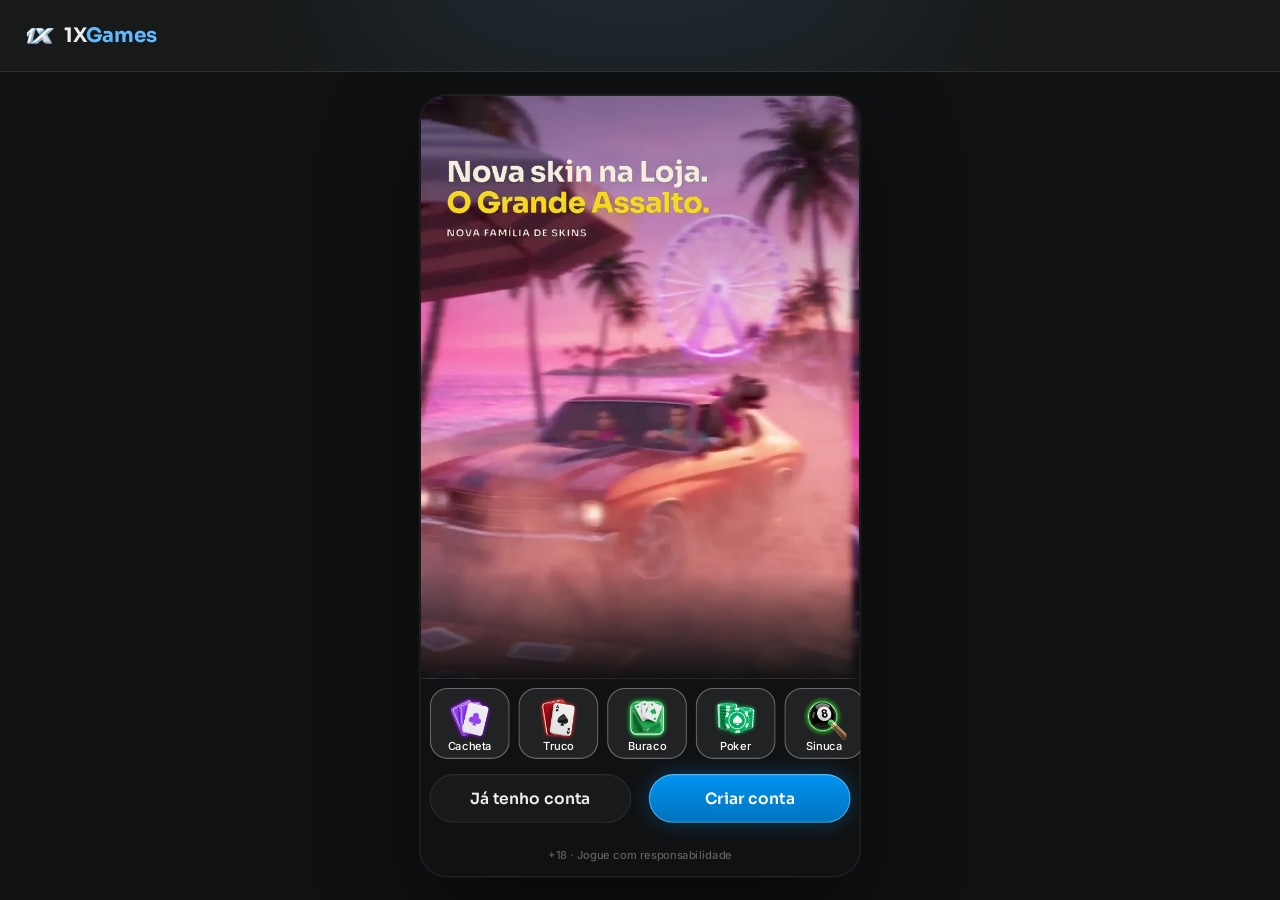
==== commit 827291f4: "Login com o vídeo da O Grande Assalto (6 s em loop, sem áudio) e a família no banner principal da Lo" ====
--- a/index.html
+++ b/index.html
@@ -13,11 +13,11 @@
 <link rel="preconnect" href="https://fonts.googleapis.com">
 <link rel="preconnect" href="https://fonts.gstatic.com" crossorigin>
 <link rel="stylesheet" href="https://fonts.googleapis.com/css2?family=Inter:wght@400;500;600;700&family=Sora:wght@600;700;800&display=swap">
-<link rel="stylesheet" href="css/tokens.css?v=1x-11202128">
-<link rel="stylesheet" href="css/ui.css?v=1x-11202128">
-<link rel="stylesheet" href="css/screens.css?v=1x-11202128">
-<link rel="stylesheet" href="css/game.css?v=1x-11202128">
-<link rel="stylesheet" href="css/desk.css?v=1x-11202128">
+<link rel="stylesheet" href="css/tokens.css?v=1x-11202146">
+<link rel="stylesheet" href="css/ui.css?v=1x-11202146">
+<link rel="stylesheet" href="css/screens.css?v=1x-11202146">
+<link rel="stylesheet" href="css/game.css?v=1x-11202146">
+<link rel="stylesheet" href="css/desk.css?v=1x-11202146">
 </head>
 <body>
 <svg width="0" height="0" style="position:absolute" aria-hidden="true">
@@ -76,16 +76,16 @@
   </div>
 </div></div>
 
-<script src="js/core.js?v=1x-11202128"></script>
-<script src="js/ui.js?v=1x-11202128"></script>
-<script src="js/screens.js?v=1x-11202128"></script>
-<script src="js/loja.js?v=1x-11202128"></script>
-<script src="js/social.js?v=1x-11202128"></script>
-<script src="js/torneios.js?v=1x-11202128"></script>
-<script src="js/sala.js?v=1x-11202128"></script>
-<script src="js/games.js?v=1x-11202128"></script>
-<script src="js/sinuca.js?v=1x-11202128"></script>
-<script src="js/desk.js?v=1x-11202128"></script>
-<script src="js/boot.js?v=1x-11202128"></script>
+<script src="js/core.js?v=1x-11202146"></script>
+<script src="js/ui.js?v=1x-11202146"></script>
+<script src="js/screens.js?v=1x-11202146"></script>
+<script src="js/loja.js?v=1x-11202146"></script>
+<script src="js/social.js?v=1x-11202146"></script>
+<script src="js/torneios.js?v=1x-11202146"></script>
+<script src="js/sala.js?v=1x-11202146"></script>
+<script src="js/games.js?v=1x-11202146"></script>
+<script src="js/sinuca.js?v=1x-11202146"></script>
+<script src="js/desk.js?v=1x-11202146"></script>
+<script src="js/boot.js?v=1x-11202146"></script>
 </body>
 </html>
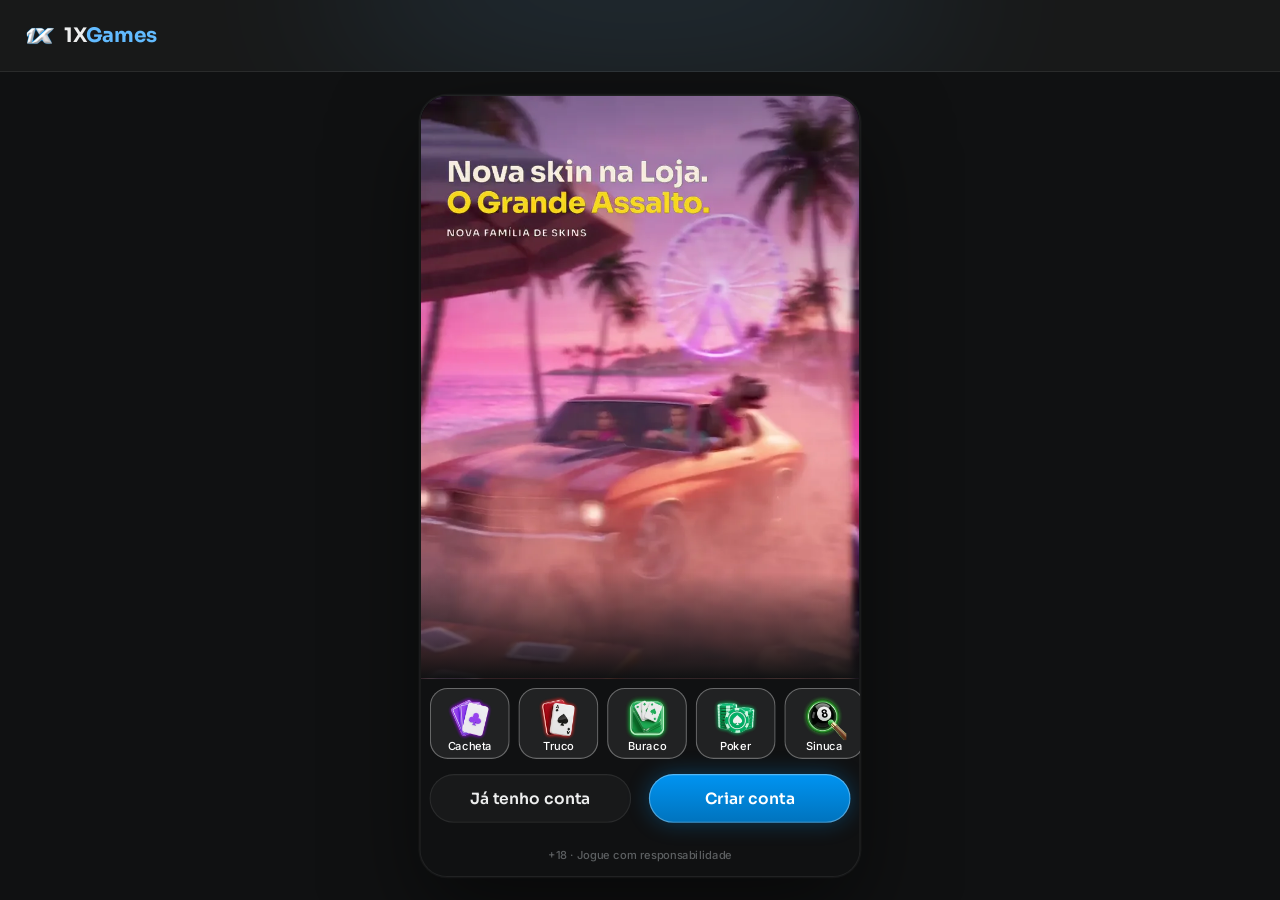
==== commit 3e005bdb: "Derrota e CORRERAM em vermelho: no lugar do cinza, a cor da família apaga pro vermelho e pinta o fun" ====
--- a/index.html
+++ b/index.html
@@ -13,11 +13,11 @@
 <link rel="preconnect" href="https://fonts.googleapis.com">
 <link rel="preconnect" href="https://fonts.gstatic.com" crossorigin>
 <link rel="stylesheet" href="https://fonts.googleapis.com/css2?family=Inter:wght@400;500;600;700&family=Sora:wght@600;700;800&display=swap">
-<link rel="stylesheet" href="css/tokens.css?v=1x-11202146">
-<link rel="stylesheet" href="css/ui.css?v=1x-11202146">
-<link rel="stylesheet" href="css/screens.css?v=1x-11202146">
-<link rel="stylesheet" href="css/game.css?v=1x-11202146">
-<link rel="stylesheet" href="css/desk.css?v=1x-11202146">
+<link rel="stylesheet" href="css/tokens.css?v=1x-11231144">
+<link rel="stylesheet" href="css/ui.css?v=1x-11231144">
+<link rel="stylesheet" href="css/screens.css?v=1x-11231144">
+<link rel="stylesheet" href="css/game.css?v=1x-11231144">
+<link rel="stylesheet" href="css/desk.css?v=1x-11231144">
 </head>
 <body>
 <svg width="0" height="0" style="position:absolute" aria-hidden="true">
@@ -76,16 +76,16 @@
   </div>
 </div></div>
 
-<script src="js/core.js?v=1x-11202146"></script>
-<script src="js/ui.js?v=1x-11202146"></script>
-<script src="js/screens.js?v=1x-11202146"></script>
-<script src="js/loja.js?v=1x-11202146"></script>
-<script src="js/social.js?v=1x-11202146"></script>
-<script src="js/torneios.js?v=1x-11202146"></script>
-<script src="js/sala.js?v=1x-11202146"></script>
-<script src="js/games.js?v=1x-11202146"></script>
-<script src="js/sinuca.js?v=1x-11202146"></script>
-<script src="js/desk.js?v=1x-11202146"></script>
-<script src="js/boot.js?v=1x-11202146"></script>
+<script src="js/core.js?v=1x-11231144"></script>
+<script src="js/ui.js?v=1x-11231144"></script>
+<script src="js/screens.js?v=1x-11231144"></script>
+<script src="js/loja.js?v=1x-11231144"></script>
+<script src="js/social.js?v=1x-11231144"></script>
+<script src="js/torneios.js?v=1x-11231144"></script>
+<script src="js/sala.js?v=1x-11231144"></script>
+<script src="js/games.js?v=1x-11231144"></script>
+<script src="js/sinuca.js?v=1x-11231144"></script>
+<script src="js/desk.js?v=1x-11231144"></script>
+<script src="js/boot.js?v=1x-11231144"></script>
 </body>
 </html>
--- a/css/game.css
+++ b/css/game.css
@@ -73,6 +73,7 @@
 .rval b{font:800 40px/1 var(--f-display);letter-spacing:-.02em;color:#ffc841;font-variant-numeric:tabular-nums}
 .rval img{width:36px;height:36px}
 .rval.muted b{color:#c9ced3;font-size:32px} .rval.muted img{width:28px;height:28px;filter:grayscale(1)}
+.call.res.der .rval.muted b{color:#ff6b6e} .call.res.der .rval.muted img{filter:none}
 .rval.pop{animation:rvPop .35s cubic-bezier(.3,1.6,.5,1)}
 @keyframes rvIn{from{opacity:0;transform:scale(.6)}}
 @keyframes rvPop{50%{transform:scale(1.12)}}
@@ -343,14 +344,20 @@
 .call.fam .pill.pos{background:var(--sysa-success-25);box-shadow:inset 0 0 0 1px var(--border-muted);color:var(--text-success)}
 .call.fam .resp{animation-delay:1.05s}
 .call.fam .btn.raise{height:48px;width:220px;border-radius:24px;background:var(--bga-strong-75);box-shadow:inset 0 0 0 1px var(--hl);color:#fff;font:600 16px/1.2 var(--f-display);-webkit-backdrop-filter:blur(12px);backdrop-filter:blur(12px)}
-/* respostas · aceitaram: clarão e o shape acena · correram: a cor apaga pra cinza, o shape afunda, as letras caem */
+/* respostas · aceitaram: clarão e o shape acena · correram: a cor apaga pro vermelho, o shape afunda, as letras caem */
 .call.fam.acc .cveil::after{animation:cfFlash .5s ease-out}
 @keyframes cfFlash{from{opacity:.45}to{opacity:0}}
 .call.fam.acc .cf-shape .cf-body.in{animation:cfNod .55s cubic-bezier(.3,1.6,.5,1)}
 @keyframes cfNod{30%{transform:translateY(-14px) scale(1.07)}}
 .call.fam.acc .cf-shape{--spd:.55}
-.call.fam.run .cveil::before{filter:grayscale(1) brightness(.5)}
-.call.fam.run .cf-shape{filter:grayscale(1) brightness(.8);transition:filter .6s}
+.call.fam.run .cveil::before{filter:brightness(.55)}
+.call.fam.run .cf-shape{filter:brightness(.62);transition:filter .6s}
+/* vermelho no lugar do cinza (DS: apaga .45 + avermelha em modo Cor, system-error #ef4452): pinta o fundo e o shape, os textos ficam por cima */
+.call.fam .crt{position:absolute;left:-100vw;right:-100vw;top:-100vh;bottom:-100vh;background:#ef4452;mix-blend-mode:color;opacity:0;pointer-events:none;transition:opacity .7s}
+.call.res .crt{inset:0}
+.call.fam.run .crt{opacity:1}
+.call.fam .ccol>:not(.cf-shape):not(.crt),.call.res.der .rcol>:not(.cf-shape):not(.crt){position:relative;z-index:1}
+.call.res.der .rcol{z-index:auto}
 .call.fam.run .cf-win video,.call.fam.run .cf-win img{filter:brightness(.9)}
 .call.fam.run .cf-shape .cf-body.in{animation:cfSink .7s cubic-bezier(.4,0,.3,1) forwards}
 @keyframes cfSink{to{transform:translateY(22px) rotate(-5deg) scale(.94)}}
@@ -360,7 +367,7 @@
 @keyframes cfFallK{to{transform:translate(-40px,320px) rotate(-70deg);opacity:0}}
 .call.fam .cf-shape.dead .cf-fxb,.call.fam .cf-shape.dead .cf-fxf{opacity:0;transition:opacity .5s}
 .call.fam .cf-shape.dead>.cf-pole,.call.fam .cf-shape.dead>.cf-net,.call.fam .cf-shape.dead>.cf-stripes{opacity:.2;transition:opacity .5s} .call.fam .cf-shape.dead.off>.cf-stripes,.call.fam .cf-shape.dead.fall>*:not(.cf-body){opacity:0}
-.call.fam.run .cword .w{color:#c9ced3}
+.call.fam.run .cword .w{color:#ff6b6e}
 .call.fam.run .cword i{--sy:10px;--sr:6deg;animation:cfDropL .5s calc(var(--i) * .06s) cubic-bezier(.3,1.5,.5,1) backwards,cfSag .9s calc(.7s + var(--i) * .05s) ease-in-out forwards}
 .call.fam.run .cword i:nth-child(odd){--sy:7px;--sr:-8deg} .call.fam.run .cword i:nth-child(3n){--sy:14px;--sr:11deg}
 @keyframes cfDropL{from{transform:translateY(-60px);opacity:0}}
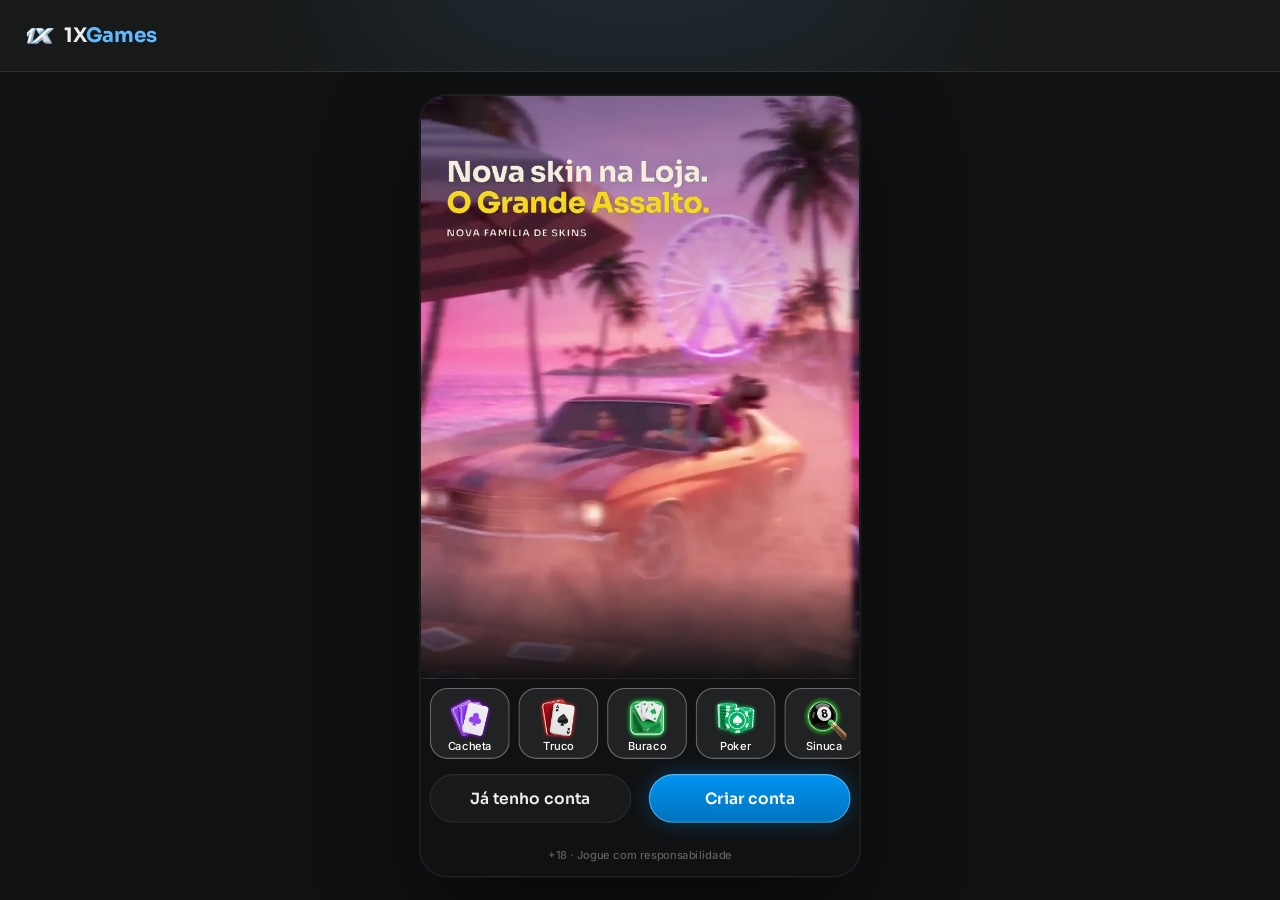
==== commit 2e747329: "Inventário novo: tiles do Personalizar em grade de 4 com Skins por família (classe mais alta + Ver t" ====
--- a/index.html
+++ b/index.html
@@ -13,11 +13,11 @@
 <link rel="preconnect" href="https://fonts.googleapis.com">
 <link rel="preconnect" href="https://fonts.gstatic.com" crossorigin>
 <link rel="stylesheet" href="https://fonts.googleapis.com/css2?family=Inter:wght@400;500;600;700&family=Sora:wght@600;700;800&display=swap">
-<link rel="stylesheet" href="css/tokens.css?v=1x-11231144">
-<link rel="stylesheet" href="css/ui.css?v=1x-11231144">
-<link rel="stylesheet" href="css/screens.css?v=1x-11231144">
-<link rel="stylesheet" href="css/game.css?v=1x-11231144">
-<link rel="stylesheet" href="css/desk.css?v=1x-11231144">
+<link rel="stylesheet" href="css/tokens.css?v=1x-11231858">
+<link rel="stylesheet" href="css/ui.css?v=1x-11231858">
+<link rel="stylesheet" href="css/screens.css?v=1x-11231858">
+<link rel="stylesheet" href="css/game.css?v=1x-11231858">
+<link rel="stylesheet" href="css/desk.css?v=1x-11231858">
 </head>
 <body>
 <svg width="0" height="0" style="position:absolute" aria-hidden="true">
@@ -76,16 +76,16 @@
   </div>
 </div></div>
 
-<script src="js/core.js?v=1x-11231144"></script>
-<script src="js/ui.js?v=1x-11231144"></script>
-<script src="js/screens.js?v=1x-11231144"></script>
-<script src="js/loja.js?v=1x-11231144"></script>
-<script src="js/social.js?v=1x-11231144"></script>
-<script src="js/torneios.js?v=1x-11231144"></script>
-<script src="js/sala.js?v=1x-11231144"></script>
-<script src="js/games.js?v=1x-11231144"></script>
-<script src="js/sinuca.js?v=1x-11231144"></script>
-<script src="js/desk.js?v=1x-11231144"></script>
-<script src="js/boot.js?v=1x-11231144"></script>
+<script src="js/core.js?v=1x-11231858"></script>
+<script src="js/ui.js?v=1x-11231858"></script>
+<script src="js/screens.js?v=1x-11231858"></script>
+<script src="js/loja.js?v=1x-11231858"></script>
+<script src="js/social.js?v=1x-11231858"></script>
+<script src="js/torneios.js?v=1x-11231858"></script>
+<script src="js/sala.js?v=1x-11231858"></script>
+<script src="js/games.js?v=1x-11231858"></script>
+<script src="js/sinuca.js?v=1x-11231858"></script>
+<script src="js/desk.js?v=1x-11231858"></script>
+<script src="js/boot.js?v=1x-11231858"></script>
 </body>
 </html>
--- a/css/screens.css
+++ b/css/screens.css
@@ -681,3 +681,32 @@
 .cmp tr.pr td{color:var(--text-default)}
 .cmp.n4 td,.cmp.n4 th .tag{font-size:11px}
 .unlock .tgs{display:flex;flex-wrap:wrap;justify-content:center;gap:8px}
+
+/* ---------- Inventário (Figma ↳ Inventário · M01 / M01b): tiles 72 do Personalizar em grade de 4 ---------- */
+.inv .pcontent{gap:24px}
+.inv .isec{display:flex;flex-direction:column;gap:8px}
+.inv .isec>h3{margin:0;font:600 16px/1.2 var(--f-display);letter-spacing:-.01em;color:var(--text-default)}
+.inv .igrid{display:grid;grid-template-columns:repeat(4,1fr);gap:12px 8px;justify-items:center}
+.inv .fgrid{display:grid;grid-template-columns:repeat(2,1fr);gap:8px;align-items:stretch}
+.inv .fcard{display:flex;flex-direction:column;gap:8px;padding:8px;border-radius:16px;background:var(--bga-strong-50);box-shadow:inset 0 0 0 1px var(--border-muted);min-width:0}
+.inv .fcard.wide{grid-column:1/-1}
+.inv .fh{display:flex;flex-wrap:wrap;align-items:center;justify-content:space-between;gap:4px;min-height:22px;padding-left:4px}
+.inv .fh b{font:500 10px/1.2 var(--f-ui);color:var(--text-default)}
+.inv .fh b.sub{color:var(--text-subtle)}
+.inv .pair{display:grid;grid-template-columns:repeat(2,1fr);gap:4px;justify-items:center}
+.inv .pair.one{grid-template-columns:1fr}
+.inv .lvls{display:grid;grid-template-columns:repeat(2,1fr);gap:8px}
+.inv .lvl{display:flex;flex-direction:column;align-items:flex-start;gap:4px}
+.inv .lvl .pair{align-self:stretch}
+.inv .more{display:flex;align-items:center;justify-content:center;gap:4px;margin-top:auto;padding:4px 0;background:none;border:0;font:500 10px/1.2 var(--f-ui);color:var(--text-link);cursor:pointer}
+.inv .more svg{width:12px;height:12px;fill:currentColor;color:currentColor}
+.inv .more svg.dn{transform:rotate(90deg)}
+.inv .more svg.up{transform:rotate(-90deg)}
+.ctile.itl{cursor:pointer}
+.ctile.itl .mini img.ph{width:100%;height:100%;object-fit:cover}
+.ctile.itl .mini>.ic{width:40px;height:40px}
+.ctile.itl .mini .ck{position:absolute;right:4px;top:4px;width:16px;height:16px;border-radius:50%;z-index:2;background:var(--btn-secondary-border) url("data:image/svg+xml,%3Csvg xmlns='http://www.w3.org/2000/svg' viewBox='0 0 12 12'%3E%3Cpath d='M2.5 6.2l2.2 2.2 4.8-4.9' fill='none' stroke='%23fff' stroke-width='1.8' stroke-linecap='round' stroke-linejoin='round'/%3E%3C/svg%3E") center/10px no-repeat}
+.cues{position:relative;width:72px;height:72px}
+.cues i{position:absolute;left:-14px;top:34px;width:100px;height:4px;border-radius:2px;background:linear-gradient(90deg,#3d7bff 0 3%,#f4f2ea 3% 7%,#f0d9a6 7% 52%,#c9ced6 52% 55%,var(--cc) 55% 100%);box-shadow:0 1px 2px #0008}
+.cues i:first-child{transform:rotate(135deg)}
+.cues i:last-child{transform:rotate(45deg)}
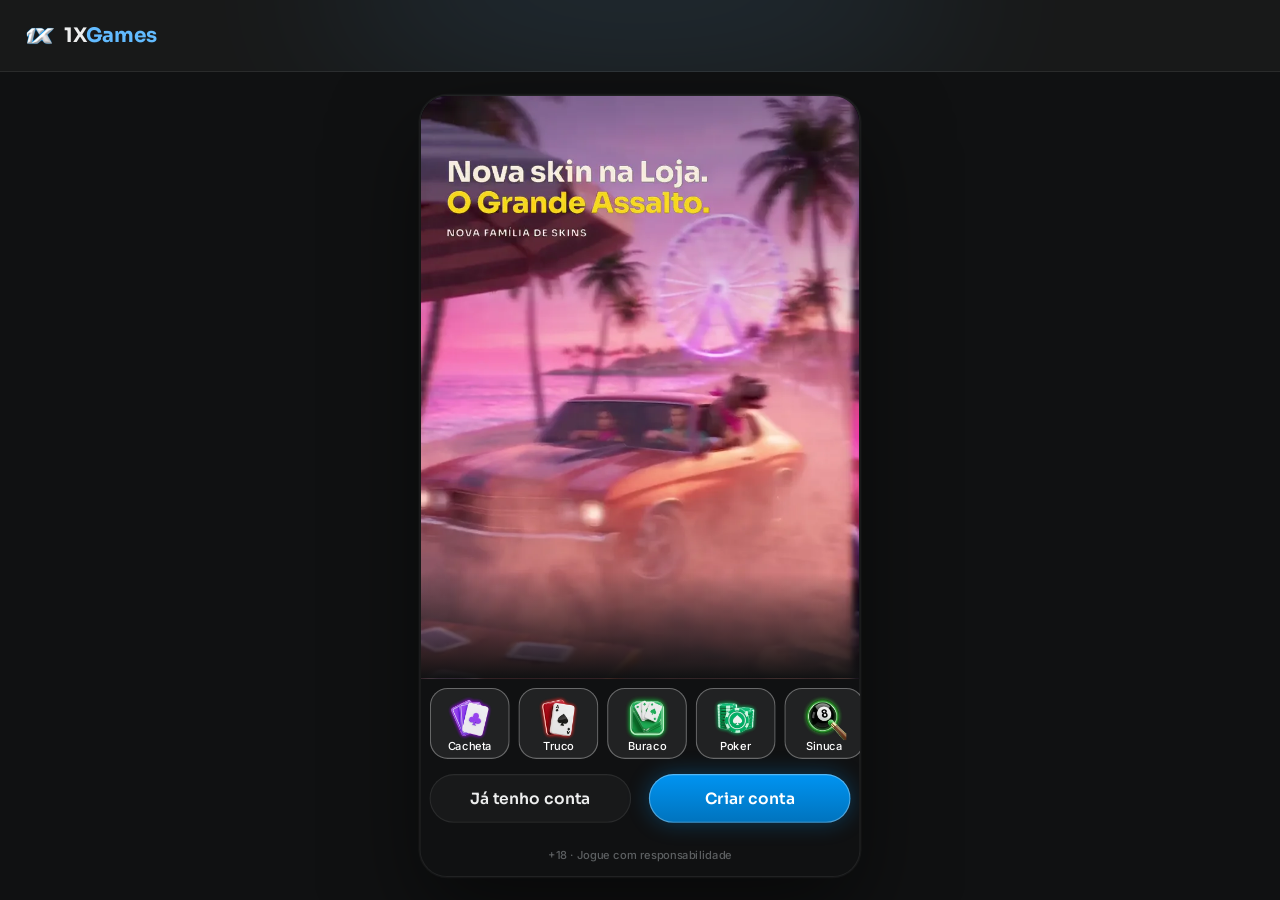
==== commit 358aaf7b: "Missões: botão redondo com anel contador abaixo da Loja na Home, item no menu do computador e a tela" ====
--- a/index.html
+++ b/index.html
@@ -13,11 +13,12 @@
 <link rel="preconnect" href="https://fonts.googleapis.com">
 <link rel="preconnect" href="https://fonts.gstatic.com" crossorigin>
 <link rel="stylesheet" href="https://fonts.googleapis.com/css2?family=Inter:wght@400;500;600;700&family=Sora:wght@600;700;800&display=swap">
-<link rel="stylesheet" href="css/tokens.css?v=1x-11231858">
-<link rel="stylesheet" href="css/ui.css?v=1x-11231858">
-<link rel="stylesheet" href="css/screens.css?v=1x-11231858">
-<link rel="stylesheet" href="css/game.css?v=1x-11231858">
-<link rel="stylesheet" href="css/desk.css?v=1x-11231858">
+<link rel="stylesheet" href="css/tokens.css?v=1x-11261736">
+<link rel="stylesheet" href="css/ui.css?v=1x-11261736">
+<link rel="stylesheet" href="css/screens.css?v=1x-11261736">
+<link rel="stylesheet" href="css/game.css?v=1x-11261736">
+<link rel="stylesheet" href="css/desk.css?v=1x-11261736">
+<link rel="stylesheet" href="css/missoes.css?v=1x-11261736">
 </head>
 <body>
 <svg width="0" height="0" style="position:absolute" aria-hidden="true">
@@ -76,16 +77,17 @@
   </div>
 </div></div>
 
-<script src="js/core.js?v=1x-11231858"></script>
-<script src="js/ui.js?v=1x-11231858"></script>
-<script src="js/screens.js?v=1x-11231858"></script>
-<script src="js/loja.js?v=1x-11231858"></script>
-<script src="js/social.js?v=1x-11231858"></script>
-<script src="js/torneios.js?v=1x-11231858"></script>
-<script src="js/sala.js?v=1x-11231858"></script>
-<script src="js/games.js?v=1x-11231858"></script>
-<script src="js/sinuca.js?v=1x-11231858"></script>
-<script src="js/desk.js?v=1x-11231858"></script>
-<script src="js/boot.js?v=1x-11231858"></script>
+<script src="js/core.js?v=1x-11261736"></script>
+<script src="js/ui.js?v=1x-11261736"></script>
+<script src="js/screens.js?v=1x-11261736"></script>
+<script src="js/loja.js?v=1x-11261736"></script>
+<script src="js/social.js?v=1x-11261736"></script>
+<script src="js/torneios.js?v=1x-11261736"></script>
+<script src="js/sala.js?v=1x-11261736"></script>
+<script src="js/missoes.js?v=1x-11261736"></script>
+<script src="js/games.js?v=1x-11261736"></script>
+<script src="js/sinuca.js?v=1x-11261736"></script>
+<script src="js/desk.js?v=1x-11261736"></script>
+<script src="js/boot.js?v=1x-11261736"></script>
 </body>
 </html>
--- a/css/game.css
+++ b/css/game.css
@@ -370,6 +370,34 @@
 .call.fam.run .cword .w{color:#ff6b6e}
 .call.fam.run .cword i{--sy:10px;--sr:6deg;animation:cfDropL .5s calc(var(--i) * .06s) cubic-bezier(.3,1.5,.5,1) backwards,cfSag .9s calc(.7s + var(--i) * .05s) ease-in-out forwards}
 .call.fam.run .cword i:nth-child(odd){--sy:7px;--sr:-8deg} .call.fam.run .cword i:nth-child(3n){--sy:14px;--sr:11deg}
+/* ---------- chamada com a skin Lendária (DS truco-call ◇ Style=Lendária) · o vídeo 9:16 de quem fala ocupa a tela toda (sem shape) e por cima vêm degradê, selo Lendária, palavra, valor e botões ---------- */
+.call.lend .cveil::before{display:none}
+.call.lend .lv{position:absolute;inset:0;overflow:hidden;background:#120a1e;animation:cfWipe .46s .1s cubic-bezier(.65,0,.25,1) backwards}
+.call.lend .lv video{position:absolute;inset:0;width:100%;height:100%;object-fit:cover;object-position:50% 0;transform:scale(var(--z,1));transform-origin:50% 28%;animation:lvIn .8s .12s cubic-bezier(.2,.9,.3,1) backwards;transition:transform .7s cubic-bezier(.3,.8,.3,1),filter .7s}
+@keyframes lvIn{from{transform:scale(1.22);filter:brightness(2) saturate(.5)}}
+/* cada aumento chega mais perto e escurece um pouco */
+.call.lend.lvl2{--z:1.05;--dk:.1} .call.lend.lvl3{--z:1.1;--dk:.18} .call.lend.lvl4{--z:1.15;--dk:.26}
+.call.lend .ldk,.call.lend .lgrad,.call.lend .lglow{position:absolute;pointer-events:none}
+.call.lend .ldk{inset:0;background:#000;opacity:var(--dk,0)}
+.call.lend .lgrad{inset:0;background:linear-gradient(180deg,rgba(9,6,20,.6) 0%,rgba(9,6,20,0) 15%),linear-gradient(0deg,rgba(9,6,20,.95) 0%,rgba(16,8,32,.82) 28%,rgba(22,8,38,.38) 48%,rgba(22,8,38,0) 64%);animation:cfFade .4s .3s backwards}
+.call.lend .lglow{left:0;right:0;bottom:0;height:52%;background:radial-gradient(90% 62% at 50% 100%,rgba(255,79,163,.42),rgba(142,92,255,.2) 48%,transparent 74%);mix-blend-mode:screen;animation:cfFade .5s .45s backwards;transition:opacity .7s}
+.call.lend.lvl4 .lglow{animation:cfFade .5s .45s backwards,lBeat .55s .9s ease-in-out infinite alternate}
+@keyframes lBeat{to{opacity:.55}}
+.call.lend .sw.a{background:#ff4fa3} .call.lend .sw.b{background:#8e5cff}
+/* conteúdo embaixo, sobre a parte escura do degradê (acima dos botões) */
+.call.lend .ccol{top:auto;bottom:calc(236px + env(safe-area-inset-bottom,0px))}
+.call.lend.ans .ccol{bottom:calc(140px + env(safe-area-inset-bottom,0px))}
+.call.lend .ltag{box-shadow:0 4px 12px #8e5cff73;animation:lTag .35s .45s cubic-bezier(.3,1.6,.5,1) backwards}
+@keyframes lTag{from{transform:scale(.4);opacity:0}}
+.call.lend .cwho{margin-top:8px}
+/* respostas entram sem varrida (a mesa já estava coberta) · aceitaram: clarão e o vídeo dá um tranco pra frente · correram: apaga pro vermelho */
+.call.lend.ans{--z:1.06}
+.call.lend.ans .lv{animation:cfFade .15s backwards} .call.lend.ans .lv video,.call.lend.ans .lgrad,.call.lend.ans .lglow,.call.lend.ans .ltag{animation:none}
+.call.lend.acc .lv video{animation:lNod .55s cubic-bezier(.3,1.6,.5,1)}
+@keyframes lNod{35%{transform:scale(calc(var(--z,1) + .06))}}
+.call.lend.run .lv video{--z:1;filter:brightness(.6)}
+.call.lend.run .lglow{opacity:.6}
+@media (prefers-reduced-motion:reduce){.call.lend .lv,.call.lend .lv video,.call.lend .ltag{animation:none!important}}
 @keyframes cfDropL{from{transform:translateY(-60px);opacity:0}}
 @keyframes cfSag{to{transform:translateY(var(--sy)) rotate(var(--sr))}}
 /* shape: .cf-body entra do jeito da família · efeitos atrás (.cf-fxb) e na frente (.cf-fxf) */
--- a/css/missoes.css
+++ b/css/missoes.css
@@ -0,0 +1,135 @@
+/* EstrelaGames · Missões (Figma ✲ Missões, aprovado 26/11 · DS ❖ Missões) — mesmos tons da Home: blocos strong-25 sem borda, itens com borda de 8% */
+
+/* ---------- coluna da direita do palco (games · right): Loja + Missões, 8 px entre eles ---------- */
+.home .stage .gr{position:absolute;right:8px;top:20px;z-index:3;display:flex;flex-direction:column;align-items:center;gap:8px;width:72px}
+.home .stage .gr .lojab{position:relative;right:auto;top:auto;z-index:2;flex:none}
+
+/* ---------- botão de Missões (DS missions-button): só o círculo, anel contador, rótulo em pílula e selo · loop de 2 s como a Loja ---------- */
+.misb{position:relative;z-index:1;flex:none;width:72px;height:72px;cursor:pointer;color:var(--text-on-color)}
+.misb .disc,.misb .arc,.misb .pulse{position:absolute;left:4px;top:0;width:64px;height:64px;border-radius:50%}
+.misb .disc{background:#212223;box-shadow:0 0 8px #3b82f666}
+.misb .arc{background:conic-gradient(#5ec8ff,#3b82f6 calc(var(--p) * .5%),#7c5cff calc(var(--p) * 1%),#ffffff1f 0);-webkit-mask:radial-gradient(farthest-side,transparent calc(100% - 4px),#000 calc(100% - 4px));mask:radial-gradient(farthest-side,transparent calc(100% - 4px),#000 calc(100% - 4px));filter:drop-shadow(0 0 3px #5ec8ff99)}
+.misb .pulse{box-shadow:inset 0 0 0 2px #5ec8ff;opacity:0;animation:misPulse 2s ease-out infinite}
+.misb .ic{position:absolute;left:14px;top:10px;width:44px;height:44px;animation:lojaIc 2s ease-in-out infinite}
+.misb .lb{position:absolute;left:50%;bottom:0;transform:translateX(-50%);padding:2px 8px;border-radius:999px;background:var(--bga-strong-75);box-shadow:inset 0 0 0 1px var(--border-muted);font:500 10px/12px var(--f-ui);white-space:nowrap}
+.misb .tag{position:absolute;right:-2px;top:-6px;padding:2px 8px;font-size:12px;animation:lojaTag 2s ease-in-out infinite}
+.misb.nov .disc{box-shadow:0 0 8px #ff73007a}
+.misb.nov .arc{background:conic-gradient(#ffd800,#ffb000 50%,#ff7300);filter:drop-shadow(0 0 3px #ff9900aa)}
+.misb.nov .pulse{box-shadow:inset 0 0 0 2px #ffb000}
+.misb .fire{position:absolute;left:4px;top:-28px;width:64px;height:64px;transform-origin:50% 90%;animation:misFire 2s ease-in-out infinite}
+@keyframes misPulse{0%{opacity:.9;transform:scale(1)}40%,100%{opacity:0;transform:scale(1.2)}}
+@keyframes misFire{0%,100%{transform:scale(1) rotate(0)}15%{transform:scale(1.08) rotate(-2deg)}30%{transform:scale(.96) rotate(-4deg)}45%{transform:scale(1.06) rotate(0)}60%{transform:scale(.98) rotate(3deg)}80%{transform:scale(1.05) rotate(-3deg)}}
+@media (prefers-reduced-motion:reduce){.misb,.misb *{animation:none}}
+
+/* ---------- tela ---------- */
+.mis .content{display:flex;flex-direction:column;gap:12px;padding:4px 8px calc(24px + env(safe-area-inset-bottom,0px))} /* sem navbar: abre pelo botão da Home */
+
+/* card de nível (DS loyalty-level-card ↕ Size=Small): insígnia da patente (patent-badge Default), a mesma insígnia grande e apagada à direita, degradê na cor da patente */
+.lvc{position:relative;overflow:hidden;flex:none;display:flex;flex-direction:column;align-items:center;gap:4px;padding:16px;border-radius:20px;background:var(--bga-strong-25);box-shadow:inset 0 0 0 1px var(--border-muted);cursor:pointer}
+.lvc::before{content:"";position:absolute;inset:0;background:linear-gradient(180deg,var(--pc),transparent);opacity:.22;pointer-events:none}
+.lvc .bg{position:absolute;right:-73px;top:50%;width:192px;height:192px;margin-top:-96px;opacity:.12;pointer-events:none}
+.lvc .pat{position:relative;width:56px;height:56px;filter:drop-shadow(0 4px 10px #8fa3b880)}
+.lvc .nm{position:relative;font:800 20px/24px var(--f-display);color:var(--text-default)}
+.lvc .pts{position:relative;display:flex;align-items:center;gap:6px;height:21px;font:500 14px/21px var(--f-ui);color:var(--text-muted)}
+.lvc .pts b{font-weight:700;color:var(--text-default);transition:color .2s}
+.lvc .gain{display:none;padding:0 8px;border-radius:999px;background:var(--sysa-success-25);color:var(--text-success);font:700 12px/18px var(--f-ui)}
+.lvc.rec .pts b{color:var(--text-success)}
+.lvc.rec .gain{display:inline-block;animation:gainPop .3s ease-out}
+.lvc .prog{position:relative;flex:none;width:100%;margin-top:4px}
+.lvc .prog i{transition:none}
+.lvc small{position:relative;margin-top:4px;font:500 10px/1.2 var(--f-ui);color:var(--text-muted)}
+@keyframes gainPop{0%{transform:scale(.6);opacity:0}70%{transform:scale(1.12)}100%{transform:scale(1);opacity:1}}
+.fly-pat{position:fixed;z-index:9999;pointer-events:none;filter:drop-shadow(0 4px 8px #0008)}
+
+/* login diário (DS daily-login): sequência com fogo, 7 dias, o Dia 7 dourado com presente */
+.lgc{flex:none;display:flex;flex-direction:column;gap:12px;padding:16px;border-radius:16px;background:var(--bga-strong-25)}
+.lgc .top{display:flex;align-items:center;gap:12px}
+.lgc .top>.ic{width:40px;height:40px;flex:none}
+.lgc .tx{flex:1;min-width:0;display:flex;flex-direction:column;gap:4px}
+.lgc .tx b{font:500 16px/1.2 var(--f-ui);color:var(--text-default)}
+.lgc .tx small{font:500 10px/1.2 var(--f-ui);color:var(--text-muted)}
+.lgc .streak{flex:none;display:flex;align-items:center;gap:4px;padding:4px 10px 4px 4px;border-radius:999px;background:#ff730029}
+.lgc .streak .ic{width:20px;height:20px}
+.lgc .streak b{font:700 12px/18px var(--f-ui);color:var(--text-prize)}
+.lgc .days{display:flex;gap:4px}
+.lgc .day{position:relative;flex:1;min-width:0;height:84px;display:flex;flex-direction:column;align-items:center;justify-content:center;gap:4px;padding:8px 2px;border-radius:12px;background:var(--bga-strong-25);box-shadow:inset 0 0 0 1px var(--border-muted)}
+.lgc .day small{font:500 8px/1 var(--f-ui);color:var(--text-muted)}
+.lgc .day .art{width:24px;height:24px;display:grid;place-items:center}
+.lgc .day .art .ic{width:24px;height:24px}
+.lgc .day .art .hex{width:22px;height:24px} /* só o hexágono da patente (patent-badge Small), do tamanho do check */
+.lgc .day b{font:500 10px/1 var(--f-ui);color:var(--text-default)}
+.lgc .day.res b{color:var(--text-muted);opacity:.56}
+.lgc .day.hoje{background:var(--bga-secondary-16);box-shadow:inset 0 0 0 2px var(--glow-blue),0 0 20px var(--glow-info)}
+.lgc .day.hoje small,.lgc .day.hoje b{color:var(--text-on-color)}
+.lgc .day.gift{flex:none;width:72px;background:linear-gradient(180deg,#ffb0003d,#ffb0000f);box-shadow:none}
+.lgc .day.gift::after{content:"";position:absolute;inset:0;border-radius:12px;padding:1px;background:linear-gradient(90deg,#ffd800,#ffb000 50%,#ff7300);-webkit-mask:linear-gradient(#000 0 0) content-box,linear-gradient(#000 0 0);-webkit-mask-composite:xor;mask:linear-gradient(#000 0 0) content-box exclude,linear-gradient(#000 0 0);pointer-events:none}
+.lgc .day.gift .art,.lgc .day.gift .art .ic{width:40px;height:40px}
+.lgc .day.gift small,.lgc .day.gift b{color:var(--text-prize)}
+.lgc .day.gift b{font:700 12px/18px var(--f-ui)}
+.lgc .day.gift.hoje{box-shadow:0 0 12px #ff990066}
+.lgc .day.gift.res{background:var(--bga-strong-25);box-shadow:inset 0 0 0 1px var(--border-muted)}
+.lgc .day.gift.res::after{display:none}
+.lgc .day.gift.res .art .ic{width:24px;height:24px}
+.lgc .nx{display:flex;align-items:center;justify-content:center;gap:8px;padding:10px;border-radius:20px;background:var(--bga-strong-25);box-shadow:inset 0 0 0 1px var(--border-muted);font:500 10px/1 var(--f-ui);color:var(--text-muted)}
+.lgc .nx .ic{width:20px;height:20px}
+.lgc .nx b{font:700 12px/18px var(--f-ui);color:var(--text-default)}
+.lgc .nx .v{font:700 12px/18px var(--f-ui);color:var(--text-prize)}
+.lgc .rule{text-align:center;font:500 8px/1.2 var(--f-ui);color:var(--text-muted)}
+.btn.pressed{transform:scale(.96);filter:brightness(.85)}
+
+/* lista de missões (DS mission-card) */
+.mlist{flex:none;display:flex;flex-direction:column;gap:12px;padding:16px;border-radius:16px;background:var(--bga-strong-25)}
+.mlist .mh{display:flex;align-items:center;gap:12px}
+.mlist .mh .tx{flex:1;min-width:0;display:flex;flex-direction:column;gap:4px}
+.mlist .mh .tx b{font:800 20px/24px var(--f-display);color:var(--text-default)}
+.mlist .mh .tx small{font:500 10px/1.2 var(--f-ui);color:var(--text-muted)}
+.mlist .novas{flex:none;display:flex;align-items:center;gap:6px;padding:6px 10px 6px 8px;border-radius:12px;background:var(--bga-strong-50)}
+.mlist .novas .ic{width:20px;height:20px}
+.mlist .novas>span{display:flex;flex-direction:column;gap:2px}
+.mlist .novas small{font:500 8px/1 var(--f-ui);color:var(--text-muted)}
+.mlist .novas b{font:700 12px/18px var(--f-ui);color:var(--text-default)}
+.mlist .rows{display:flex;flex-direction:column;gap:8px}
+.mlist .sub{font:500 12px/1 var(--f-ui);color:var(--text-muted)}
+.mc{display:flex;flex-direction:column;gap:12px;padding:12px;border-radius:16px;background:var(--bga-strong-25);box-shadow:inset 0 0 0 1px var(--border-muted)}
+.mc.ready{background:linear-gradient(90deg,#22c55e38,#22c55e00),var(--bga-strong-25);box-shadow:none}
+.mc .ln{display:flex;align-items:center;gap:12px}
+.mc .tile{flex:none;width:48px;height:48px;border-radius:12px;display:grid;place-items:center;background:var(--gc)}
+.mc .tile .ic{width:40px;height:40px}
+.mc .info{flex:1;min-width:0;display:flex;flex-direction:column;align-items:flex-start;gap:4px}
+.mc .t{font:500 14px/1.25 var(--f-ui);color:var(--text-default)}
+/* descrição da missão (DS mission-card ✎ Description · Paragraph/S, text-muted, até 2 linhas) */
+.mc .ds{font:400 12px/1.5 var(--f-ui);color:var(--text-muted);display:-webkit-box;-webkit-line-clamp:2;-webkit-box-orient:vertical;overflow:hidden}
+.mc .pr{display:flex;align-items:center;gap:8px;width:100%}
+.mc .pr small{font:500 8px/1 var(--f-ui);color:var(--text-muted)}
+.tm{display:inline-flex;align-items:center;gap:4px;padding:2px 8px 2px 4px;border-radius:8px;background:var(--bga-strong-50)}
+.tm .ic{width:16px;height:16px}
+.tm b{font:500 8px/1 var(--f-ui);color:var(--text-muted)}
+.tm b{white-space:nowrap}
+.tm i{font-style:normal}
+.tm.hot{background:#ff730029}
+.tm.hot b{font:700 12px/18px var(--f-ui);color:var(--text-prize)}
+.tm.ok{background:var(--sysa-success-25)}
+.tm.ok b{font:700 12px/18px var(--f-ui);color:var(--text-success)}
+.mc .rt{flex:none;display:flex;flex-direction:column;align-items:flex-end;gap:8px}
+.mc .rw{display:flex;align-items:center;gap:4px;padding:4px 10px 4px 4px;border-radius:999px;background:#ffb0001f}
+.mc .rw .ic{width:20px;height:20px}
+.mc .rw .hex{width:18px;height:20px}
+.mc .rw b{font:800 14px/1 var(--f-display);color:var(--text-prize)}
+.mc.done .tile,.mc.done .t,.mc.done .rw{opacity:.56}
+.mc.done .rw{background:var(--bga-strong-50)}
+.mc.done .rw b{color:var(--text-muted)}
+.mc .feita{display:flex;align-items:center;gap:4px;font:500 10px/1 var(--f-ui);color:var(--text-success)}
+.mc .feita .ic{width:16px;height:16px}
+.mc .steps{display:flex;flex-direction:column;gap:6px}
+.mc .steps .mk{display:flex;justify-content:space-between}
+.mc .steps .mk span{display:flex;align-items:center;gap:4px;padding:2px 8px 2px 4px;border-radius:999px;background:#ffb0001f;font:700 12px/18px var(--f-ui);color:var(--text-prize)}
+.mc .steps .mk span.got{background:var(--sysa-success-25);color:var(--text-success)}
+.mc .steps .mk .ic{width:16px;height:16px}
+.mc .steps .mk .hex{width:15px;height:16px}
+.mc .steps .prog{flex:none;width:100%}
+.mc .steps .lb{display:flex;justify-content:space-between}
+.mc .steps .lb small{font:500 8px/1 var(--f-ui);color:var(--text-muted)}
+
+/* desktop: selo no item Missões do menu da esquerda */
+.dkl .it .tag{margin-left:auto;padding:0 8px;font-size:12px;line-height:20px}
+body.dk-rail .dkl .it .tag{position:absolute;top:4px;right:8px;margin:0;font-size:10px;line-height:16px;padding:0 6px}
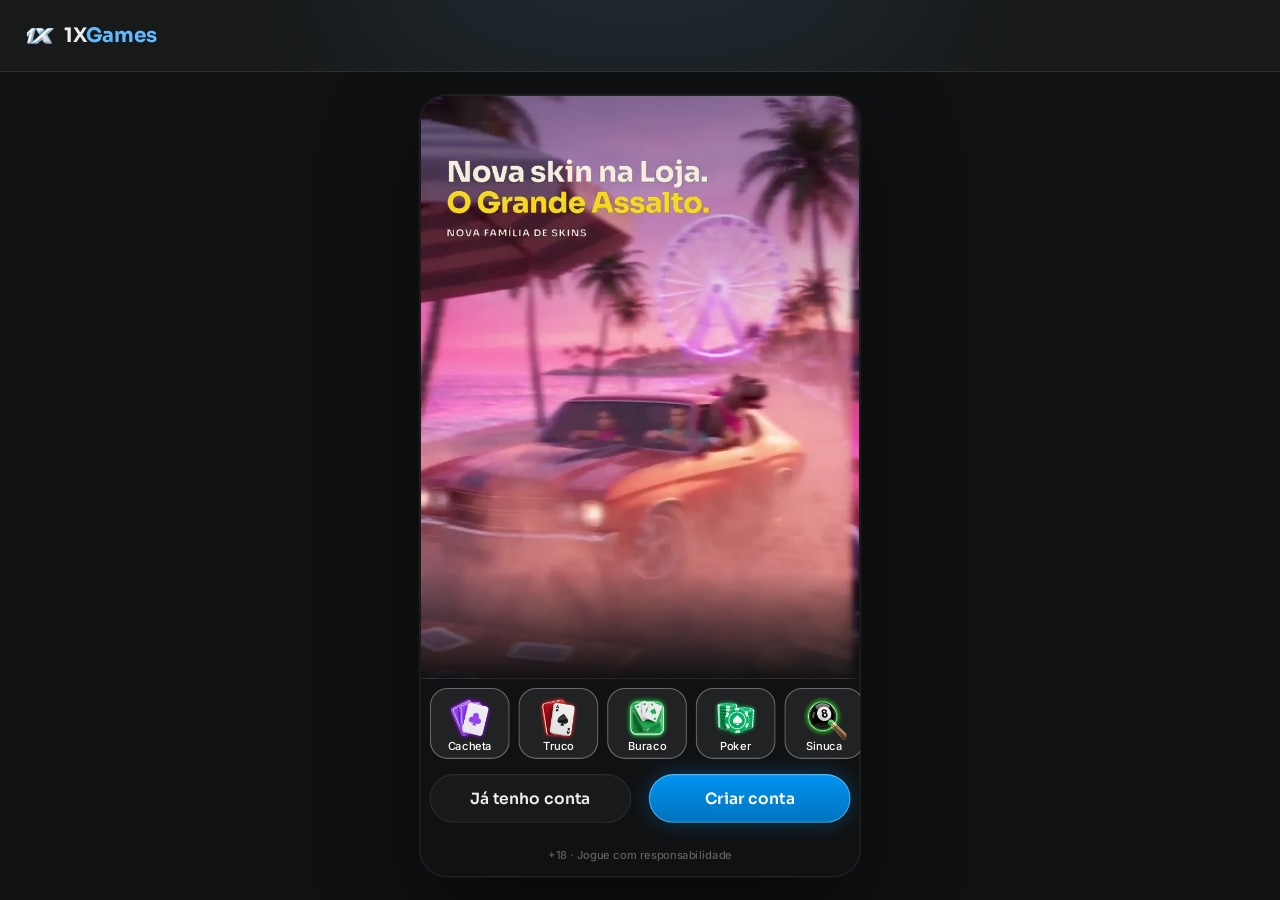
==== commit d8f7d106: "Patentes com o número do nível (1 a 9) no lugar das divisas, na insígnia inteira e no hexágono peque" ====
--- a/index.html
+++ b/index.html
@@ -13,12 +13,12 @@
 <link rel="preconnect" href="https://fonts.googleapis.com">
 <link rel="preconnect" href="https://fonts.gstatic.com" crossorigin>
 <link rel="stylesheet" href="https://fonts.googleapis.com/css2?family=Inter:wght@400;500;600;700&family=Sora:wght@600;700;800&display=swap">
-<link rel="stylesheet" href="css/tokens.css?v=1x-11261736">
-<link rel="stylesheet" href="css/ui.css?v=1x-11261736">
-<link rel="stylesheet" href="css/screens.css?v=1x-11261736">
-<link rel="stylesheet" href="css/game.css?v=1x-11261736">
-<link rel="stylesheet" href="css/desk.css?v=1x-11261736">
-<link rel="stylesheet" href="css/missoes.css?v=1x-11261736">
+<link rel="stylesheet" href="css/tokens.css?v=1x-11261814">
+<link rel="stylesheet" href="css/ui.css?v=1x-11261814">
+<link rel="stylesheet" href="css/screens.css?v=1x-11261814">
+<link rel="stylesheet" href="css/game.css?v=1x-11261814">
+<link rel="stylesheet" href="css/desk.css?v=1x-11261814">
+<link rel="stylesheet" href="css/missoes.css?v=1x-11261814">
 </head>
 <body>
 <svg width="0" height="0" style="position:absolute" aria-hidden="true">
@@ -77,17 +77,17 @@
   </div>
 </div></div>
 
-<script src="js/core.js?v=1x-11261736"></script>
-<script src="js/ui.js?v=1x-11261736"></script>
-<script src="js/screens.js?v=1x-11261736"></script>
-<script src="js/loja.js?v=1x-11261736"></script>
-<script src="js/social.js?v=1x-11261736"></script>
-<script src="js/torneios.js?v=1x-11261736"></script>
-<script src="js/sala.js?v=1x-11261736"></script>
-<script src="js/missoes.js?v=1x-11261736"></script>
-<script src="js/games.js?v=1x-11261736"></script>
-<script src="js/sinuca.js?v=1x-11261736"></script>
-<script src="js/desk.js?v=1x-11261736"></script>
-<script src="js/boot.js?v=1x-11261736"></script>
+<script src="js/core.js?v=1x-11261814"></script>
+<script src="js/ui.js?v=1x-11261814"></script>
+<script src="js/screens.js?v=1x-11261814"></script>
+<script src="js/loja.js?v=1x-11261814"></script>
+<script src="js/social.js?v=1x-11261814"></script>
+<script src="js/torneios.js?v=1x-11261814"></script>
+<script src="js/sala.js?v=1x-11261814"></script>
+<script src="js/missoes.js?v=1x-11261814"></script>
+<script src="js/games.js?v=1x-11261814"></script>
+<script src="js/sinuca.js?v=1x-11261814"></script>
+<script src="js/desk.js?v=1x-11261814"></script>
+<script src="js/boot.js?v=1x-11261814"></script>
 </body>
 </html>
